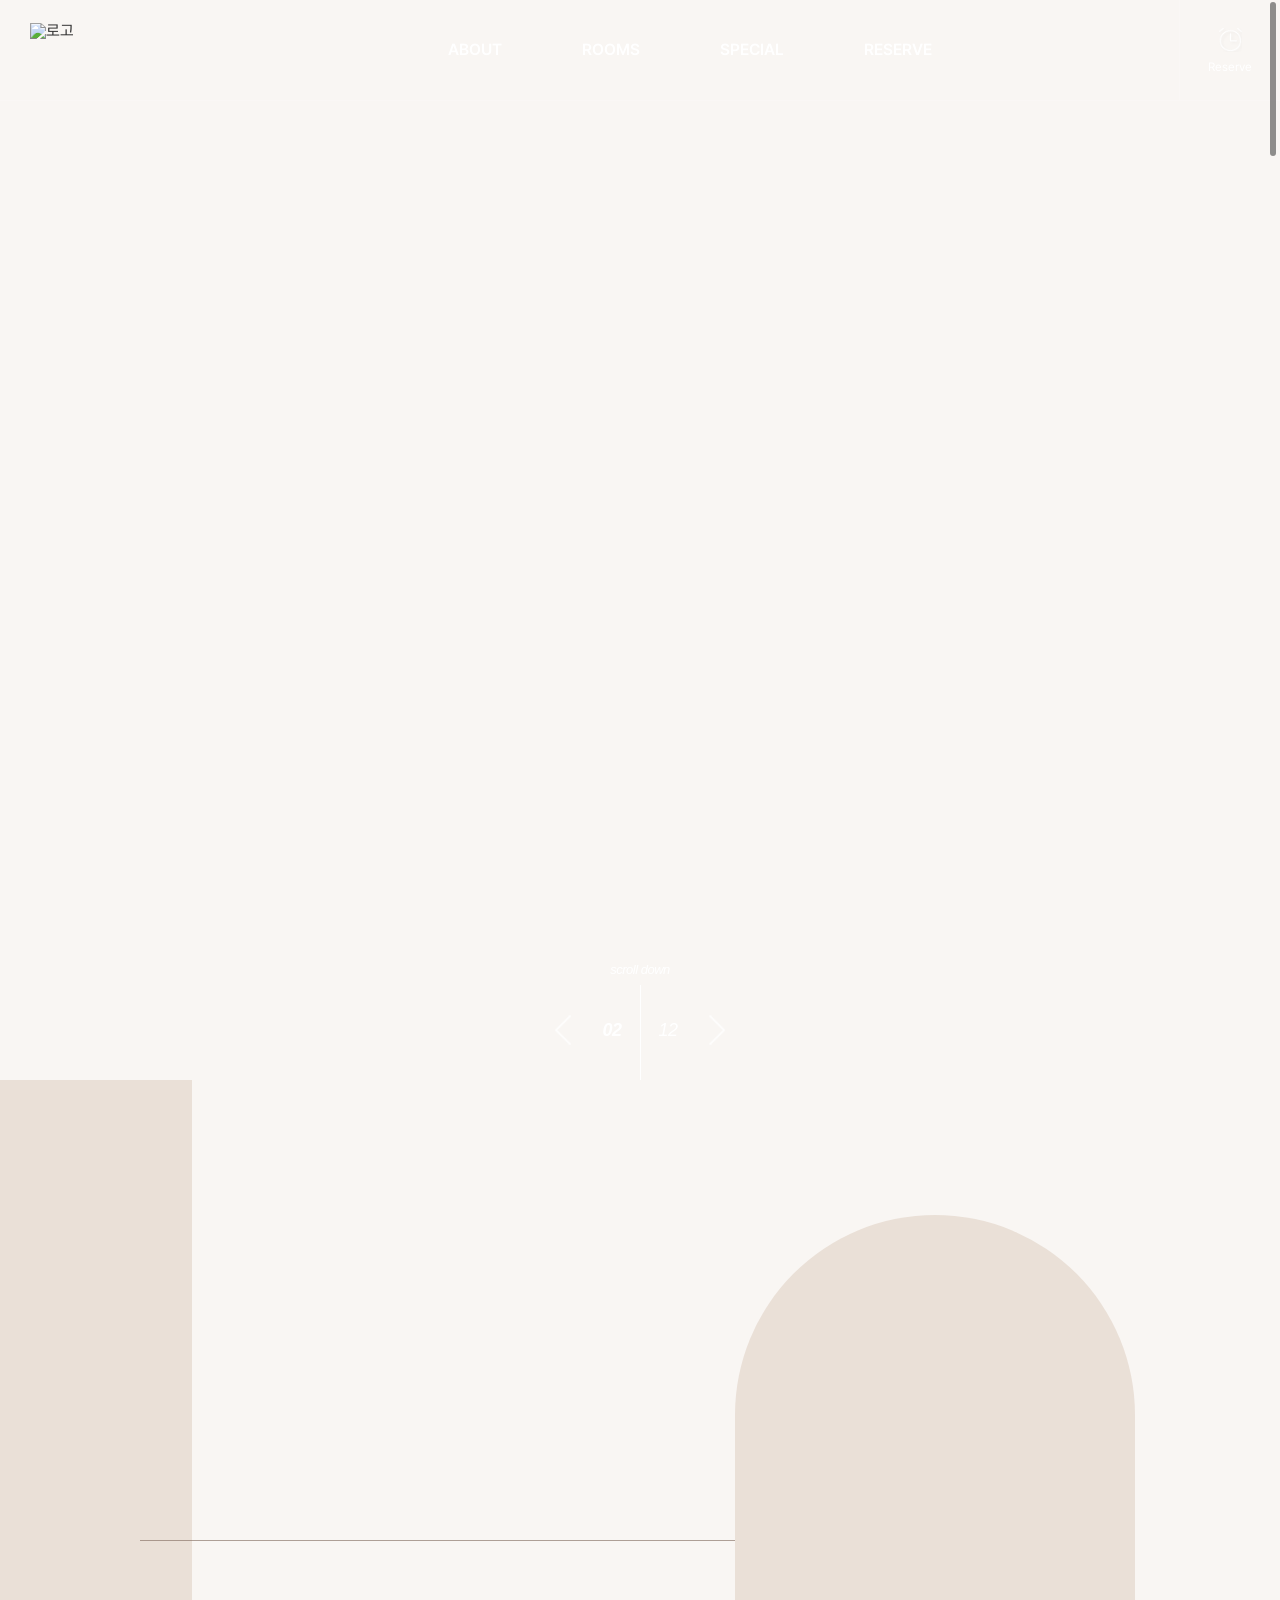
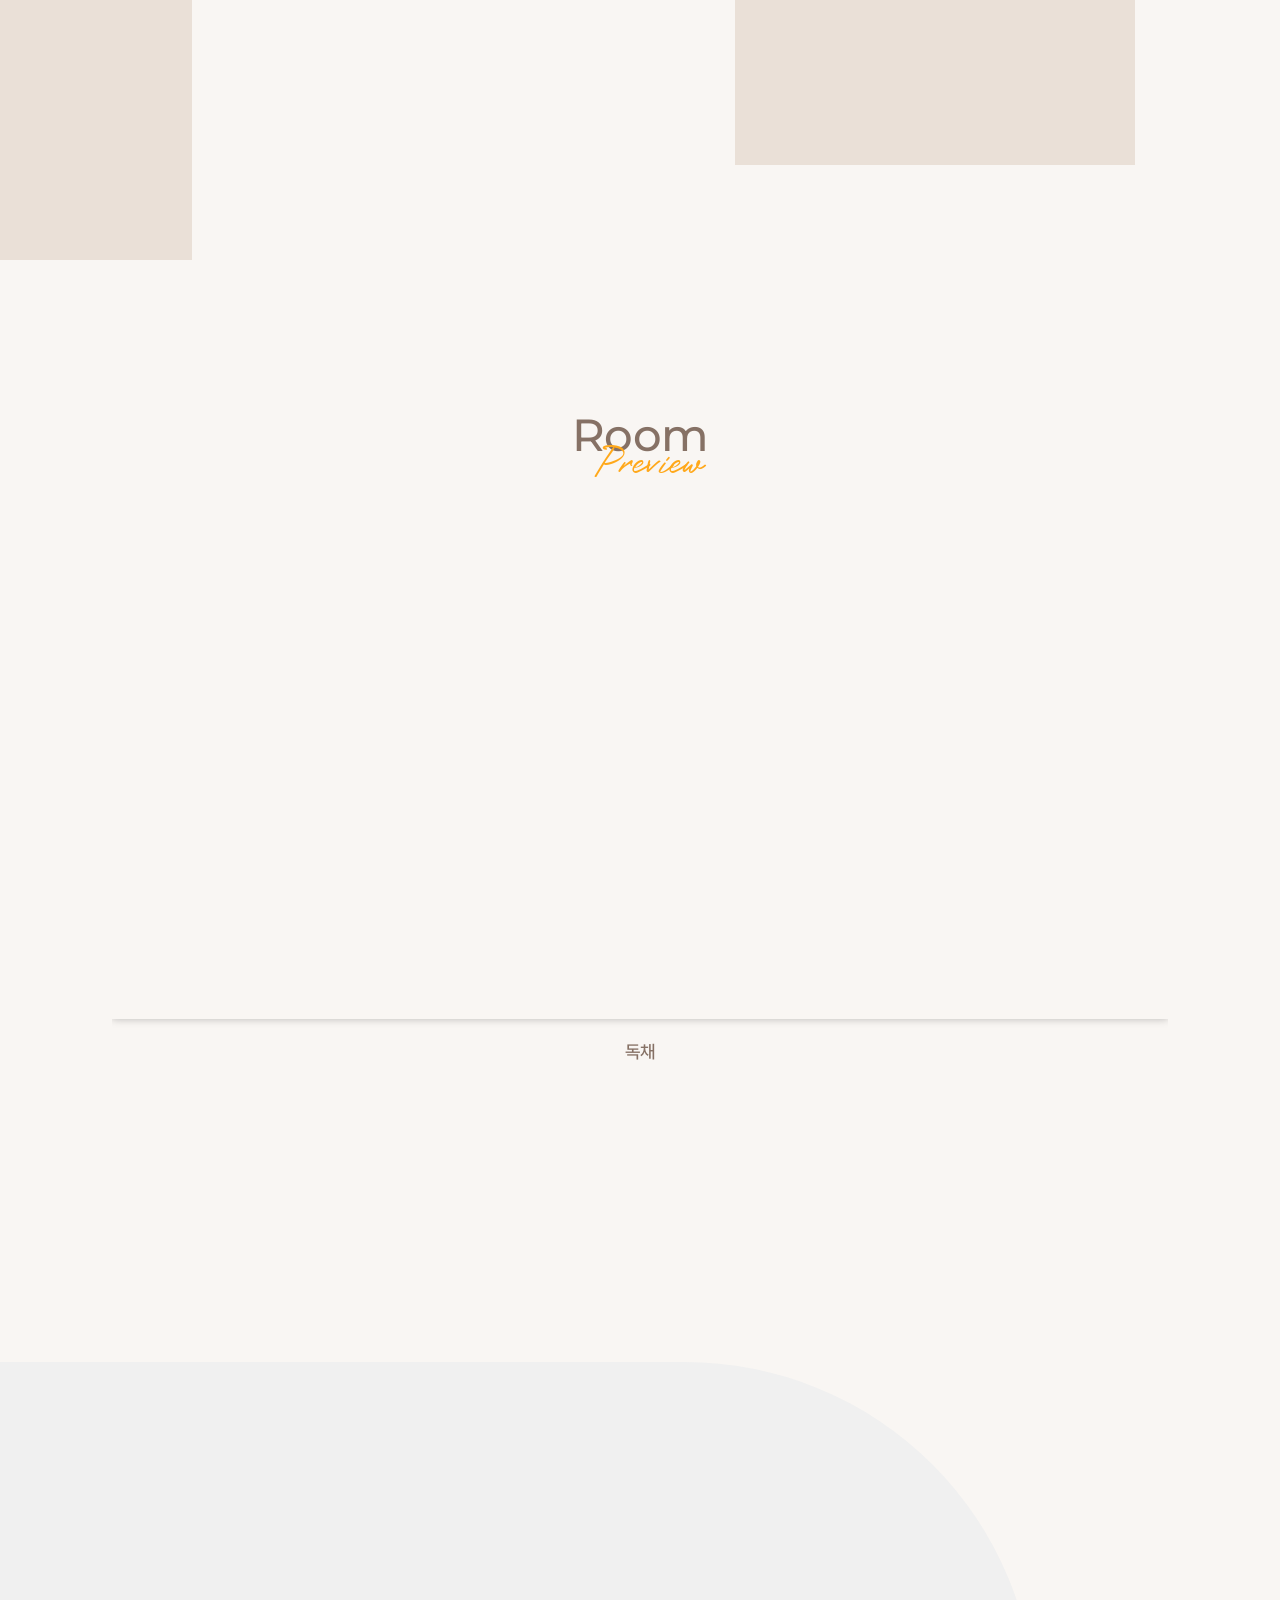
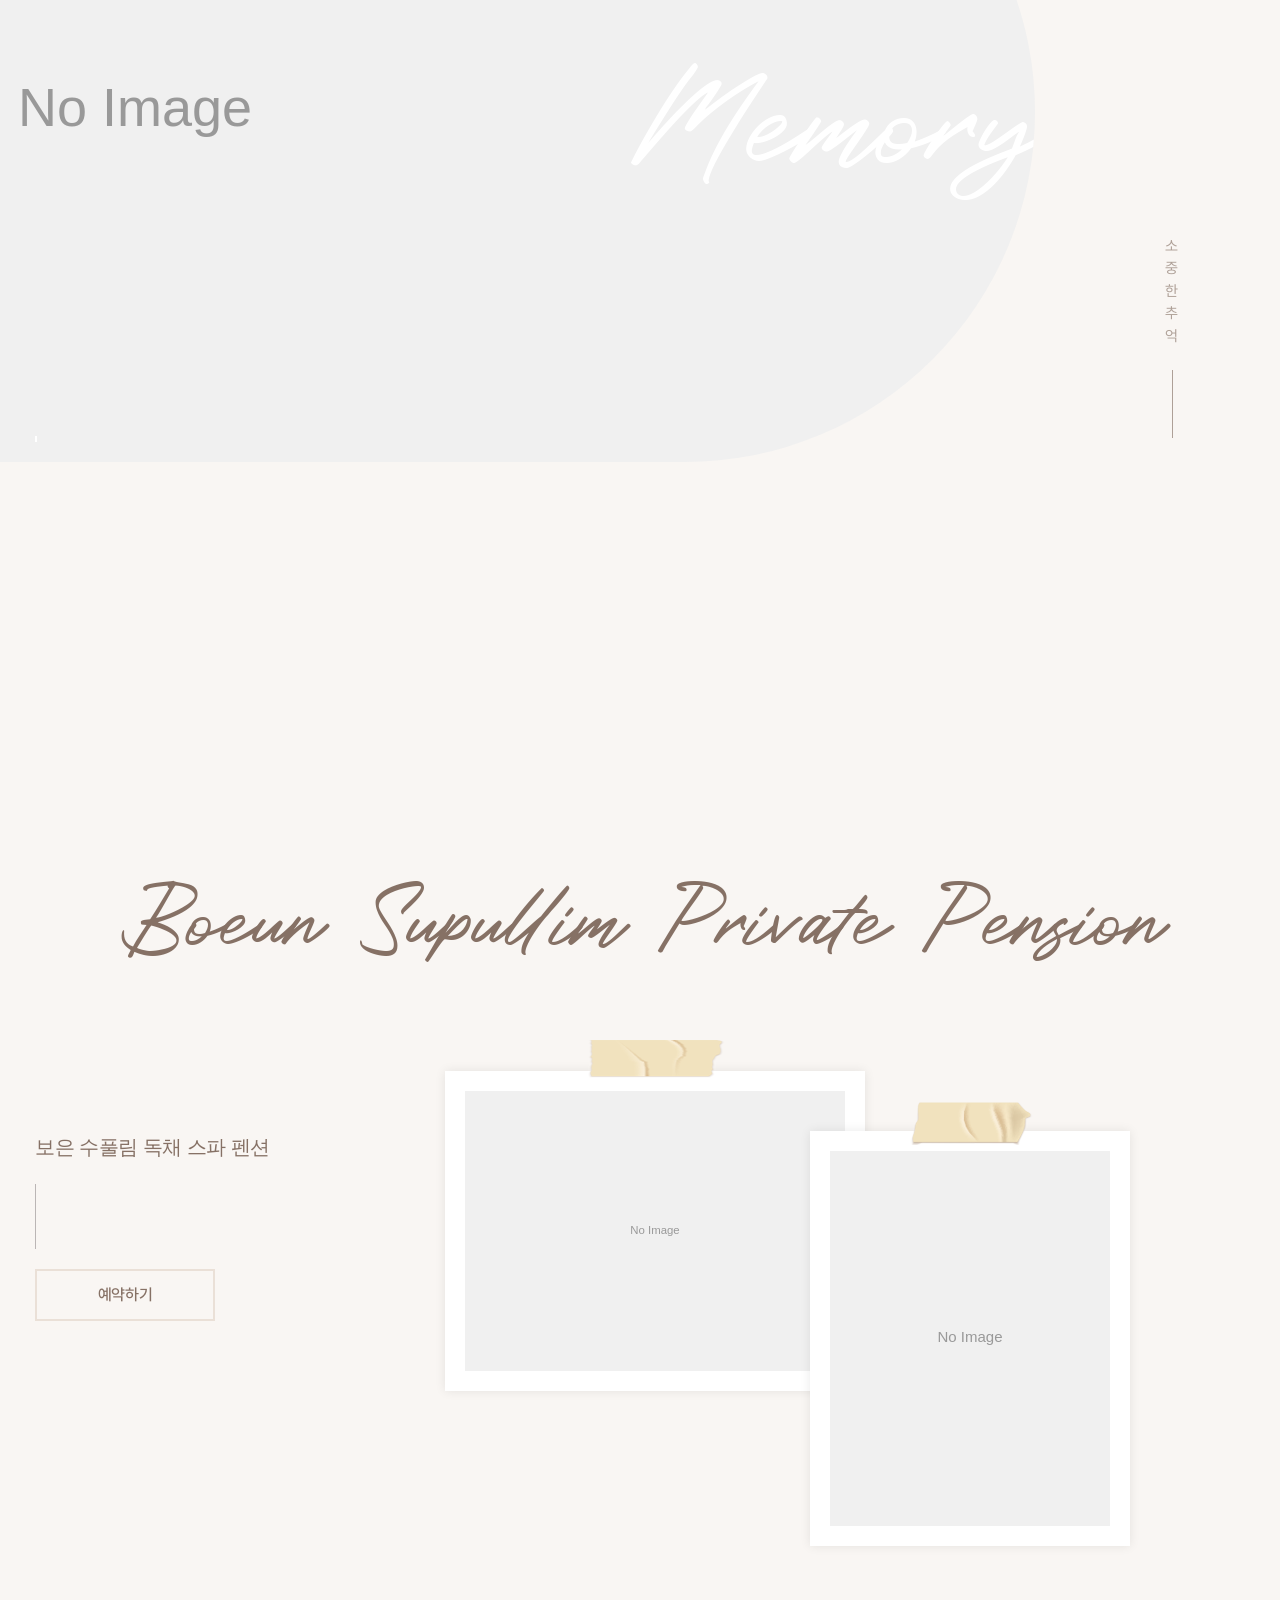
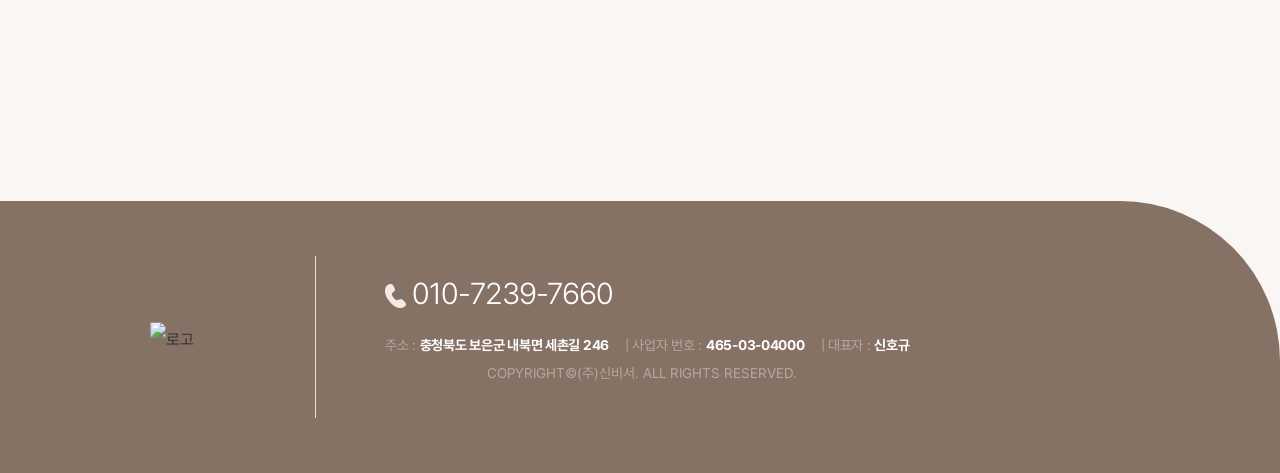
==== index.html @ d032778d "Deploy site files" ====
<!DOCTYPE html>
<html xmlns="http://www.w3.org/1999/xhtml" class="is-smooth-scroll-compatible is-loading">
<head>
    <!-- 렌더 게이트: 매핑 전 placeholder/fallback 깜빡임 방지 (매핑 완료 시 페이드인) -->
    <style>html.tpl-loading body{opacity:0}body{opacity:1;transition:opacity .3s ease}</style>
    <script>document.documentElement.classList.add('tpl-loading');window.__tplReveal=function(){document.documentElement.classList.remove('tpl-loading');};setTimeout(function(){window.__tplReveal&&window.__tplReveal();},3000);</script>
    <meta name="viewport" content="width=device-width, initial-scale=1.0">
    <meta http-equiv="Content-Type" content="text/html; charset=utf-8">
    <meta property="og:type" content="website">
    <title data-page-title>보은 수풀림 독채 스파 펜션 - 홈</title>
    <link rel="icon" href="data:," />
    <link rel="stylesheet" type="text/css" href="styles/theme.css">
    <link rel="stylesheet" type="text/css" href="styles/reset.css">
    <link rel="stylesheet" type="text/css" href="styles/style.css">
    <link rel="stylesheet" type="text/css" href="styles/board_black.css">
    <link rel="stylesheet" type="text/css" href="styles/popup_black.css">
    <link rel="stylesheet" type="text/css" href="styles/swiper-bundle.min.css">
    <link rel="stylesheet" type="text/css" href="styles/popup.css">
    <script src="js/jquery.min.js"></script>
    <script src="js/jquery-ui.min.js"></script>
    <script type="text/javascript" src="js/swiper-bundle.min.js"></script>
    <script type="text/javascript" src="js/jquery.cookie.min.js"></script>
    <script type="text/javascript" src="js/ScrollTrigger.min.js"></script>
    <script type="text/javascript" src="js/gsap.min.js"></script>
    <script type="text/javascript" src="js/polyfill.min.js"></script>
    <script type="text/javascript" src="js/sly.js"></script>
    <script nomodule="" src="//polyfill.io/v3/polyfill.min.js?features=Object.assign%2CElement.prototype.append%2CNodeList.prototype.forEach%2CCustomEvent%2Csmoothscroll" crossorigin="anonymous"></script>
    <script type="text/javascript" src="js/locomotive-scroll.min.js"></script>
  <!-- Open Graph Meta Tags for Social Media -->
  <meta property="og:type" content="website" />
  <meta property="og:title" content="보은 수풀림 독채 스파 펜션 - 홈" />
  <meta property="og:description" content="하루에 한팀만을 위해 앞마당 계곡과 포레스트 뷰, 개별 수영장부터 불멍까지 자연 속 온전한 하루를 선물하는 독채 풀빌라 펜션 수풀림입니다." />
  <meta property="og:image" content="https://bookingplay-media.s3.amazonaws.com/item_images/2026/11/17/p6kvCeJtXhSl.jpg" />
  <meta property="og:url" content="https://supullim.kr" />

  <!-- Twitter Card Meta Tags -->
  <meta name="twitter:card" content="summary_large_image" />
  <meta name="twitter:title" content="보은 수풀림 독채 스파 펜션 - 홈" />
  <meta name="twitter:description" content="하루에 한팀만을 위해 앞마당 계곡과 포레스트 뷰, 개별 수영장부터 불멍까지 자연 속 온전한 하루를 선물하는 독채 풀빌라 펜션 수풀림입니다." />
  <meta name="twitter:image" content="https://bookingplay-media.s3.amazonaws.com/item_images/2026/11/17/p6kvCeJtXhSl.jpg" />
</head>
<body>
    <div id="wrap">
        <div id="header-wrap"></div>
        <div class="scroll-wrap" id="doc" data-scroll-container="">
            <!-- s: container -->
            <div id="container">
                <!--// signature_video : 영상 밴드(숙소에 따라 있고 없다) -->
                <!-- data-* : data-index-signature | customFields.pages.index.sections[0].signature (mediaType==='video' 이면 videos[isSelected][0] 재생, 아니면 영역째 숨김) -->
                <div class="vimeoWrap" data-index-signature style="display:none;"></div>
                <!--// signature_video -->
                <!--// main_visual -->
                <div class="main_visual visual fadeDown" data-scroll="">
                    <div class="visual_box">
                        <div class="visual_control">
                            <div class="swiper-arw swiper-button-prev" style="background:url(images/visual_prev.png) no-repeat left center ;background-size:auto 100%;"></div>
                            <div class="paging swiper-pagination"></div>
                            <div class="swiper-arw swiper-button-next" style="background:url(images/visual_next.png) no-repeat right center ;background-size:auto 100%;"></div>
                        </div>
                        <div class="swiper-container">
                            <!-- data-* : data-index-hero-slides | customFields.pages.index.sections[0].hero.images[isSelected] (배경 슬라이드 동적 생성) -->
                            <div class="swiper-wrapper" data-index-hero-slides></div>
                        </div>
                    </div>
                    <a href="#content" class="scroll_down">scroll down</a>
                </div>
                <!--// main_visual -->
                <!-- s: content -->
                <section id="content" class="main">
                    <!-- s: main_about -->
                    <div class="main_about" data-scroll="">
                        <div class="cont">
                            <div class="fr">
                                <div class="img">
                                    <!-- data-* : data-index-about-image | essence.images[isSelected][0].url (background) -->
                                    <div class="vimg"><p class="about-img01" style="background-repeat:no-repeat;background-position:53% 50%;" data-index-about-image></p></div>
                                    <p class="rtxt fadeUp" data-scroll="">오직당신만을위한</p>
                                    <div class="bg"><p class="about-img02"></p></div>
                                </div>
                            </div>
                            <div class="fl">
                                <div class="vc">
                                    <p class="rtxt" data-scroll=""><span class="fadeUp" data-scroll="">오직당신만을위한</span></p>
                                    <!-- data-* : data-index-about-eyebrow | hero.title / data-index-about-title | essence.title -->
                                    <h3><span class="fadeUp" data-scroll="" data-index-about-eyebrow></span><i class="fadeUp" data-scroll="" data-index-about-title></i></h3>
                                    <div class="stxt" data-scroll="">
                                        <span>Greeting</span>
                                        <!-- data-* : data-index-about-description | essence.description (\n→<br>) -->
                                        <p data-index-about-description></p>
                                    </div>
                                </div>
                            </div>
                        </div>
                    </div>
                    <!-- e: main_about -->
                    <!-- s: main_room -->
                    <div class="main_room">
                        <div class="tits">
                            <h3 class="fadeUp" data-scroll="">Room</h3>
                            <p class="fadeUp" data-scroll="">Preview</p>
                        </div>
                        <div class="cont fadeUp" data-scroll="">
                            <div class="room">
                                <div class="swiper-container room-slide">
                                    <!-- data-* : data-index-room-slides | customFields.roomtypes[] (+ rooms[] id매칭). 동적 생성, 링크 room.html?room_id={id} -->
                                    <div class="swiper-wrapper item" data-index-room-slides></div>
                                </div>
                            </div>
                            <div class="room-ctrl">
                                <a href="#n" class="room-prev" style="background:url(images/room_prev.png) no-repeat left center"><span>이전</span></a>
                                <div class="room-paging"></div>
                                <a href="#n" class="room-next" style="background:url(images/room_next.png) no-repeat right center"><span>다음</span></a>
                            </div>
                        </div>
                    </div>
                    <!-- e: main_room -->
                    <!-- s: main_memory -->
                    <div class="main_memory">
                        <div class="cont">
                            <!-- data-* : data-index-memory-image | closing.images[isSelected][0].url (background) -->
                            <div class="img" data-scroll="" style="background-repeat:no-repeat;background-position:50% 50%;" data-index-memory-image>
                                <p class="memory-txt">Memory</p>
                            </div>
                            <div class="txt fadeUp" data-scroll="">
                                <!-- data-* : data-index-memory-description | closing.description (\n→<br>) -->
                                <p data-index-memory-description></p>
                            </div>
                            <p class="rtxt fadeUp" data-scroll="">소중한추억</p>
                        </div>
                    </div>
                    <!-- e: main_memory -->
                    <!-- s: main_stay -->
                    <div class="main_stay">
                        <div class="tits">
                            <!-- data-* : data-index-stay-name-en | property.nameEn (숙소 영문명) -->
                            <h3 class="fadeUp" data-scroll="" data-index-stay-name-en></h3>
                            <!-- data-* : data-index-stay-tagline | gallery.title -->
                            <p class="fadeUp" data-scroll="" data-index-stay-tagline></p>
                        </div>
                        <div class="cont">
                            <div class="fr">
                                <!-- data-* : data-index-stay-images | gallery.images[isSelected] (li 3칸, p background) -->
                                <ul data-index-stay-images>
                                    <li class="fadeUp" data-scroll="">
                                        <div class="img stay-img01"><p style="background-repeat:no-repeat;background-position:50% 50%;"></p></div>
                                    </li>
                                    <li class="fadeUp" data-scroll="">
                                        <div class="img stay-img02"><p style="background-repeat:no-repeat;background-position:50% 50%;"></p></div>
                                    </li>
                                    <li class="fadeUp" data-scroll="">
                                        <div class="img stay-img03"><p style="background-repeat:no-repeat;background-position:50% 50%;"></p></div>
                                    </li>
                                </ul>
                            </div>
                            <div class="fl">
                                <!-- data-* : data-index-stay-name | property.name -->
                                <h4 class="fadeUp" data-scroll="" data-index-stay-name></h4>
                                <!-- data-* : data-index-stay-description | gallery.description (\n→<br>) -->
                                <p class="fadeUp" data-scroll="" data-index-stay-description></p>
                                <div class="btns fadeUp" data-scroll="">
                                    <!-- data-* : data-booking-link | property.realtimeBookingId -->
                                    <a href="#!" target="_blank" class="btn_reserve" data-booking-link>예약하기</a>
                                </div>
                            </div>
                        </div>
                    </div>
                    <!-- e: main_stay -->
                </section>
                <!-- e: content -->
            </div>
            <!-- e: container -->
            <div id="footer-wrap"></div>
        </div><!-- e: scroll-wrap -->
    </div><!-- e: wrap -->
    <!-- 팝업 (homepage.customFields.popup.popups / enabled·기간 따라 노출, 미리보기 POPUP_UPDATE 연동) -->
    <div id="popup-container"></div>
<!-- infra: SEO/헤더·푸터 동적 + 데이터 매핑 -->
<script src="js/image-helpers.js"></script>
<script src="js/preview-handler.js"></script>
<script src="js/data-mapper/core/base-mapper.js"></script>
<script src="js/data-mapper/pages/header-footer-mapper.js"></script>
<script src="js/data-mapper/pages/index-mapper.js"></script>
<script src="js/header-footer-loader.js"></script>
<script src="js/custom.js"></script>
<!-- 팝업 매니저 -->
<script src="js/popup.js"></script>
</body>
</html>
---- styles/theme.css ----
/* CDN Fonts */
@import url('https://hangeul.pstatic.net/hangeul_static/css/maru-buri.css');
@import url('https://cdn.jsdelivr.net/gh/orioncactus/pretendard/dist/web/static/pretendard.min.css');
@import url('https://fonts.googleapis.com/css2?family=Noto+Serif+KR:wght@200;300;400;500;600;700;900&display=swap');

/* CSS Variables */
:root {
  --font-ko-main: 'MaruBuri', sans-serif;
  --font-ko-sub: 'Pretendard', sans-serif;
  --font-en-main: 'Roustel', serif;
  --color-primary: #eae0d7;
  --color-secondary: #867165;
}
---- styles/style.css ----
/*** 공통 ***/
.clear:after {content:'';display:block;clear:both;}
.dn {display:none;}
.for_pc {display:inline-block;}
.for_m {display:none;}
.ff_notokr {font-family:var(--font-ko-sub) !important;}
.mo {display:none;}
@media screen and (max-width:640px){
    .for_pc {display:none;}
    .for_m {display:block;}
}
@media screen and (max-width:480px){
    .mo {display:block;}
}


/*** 레이아웃 ***/
html{overflow:hidden}
#wrap {min-width:360px;margin:0 auto;overflow:hidden;letter-spacing:-.5px;position:relative;background-color:rgb(from var(--color-primary) r g b / 0.3);}
.inner {max-width:1250px;margin:0 auto;box-sizing:border-box;position:relative;z-index:6;font-size:0; padding:0 20px;}
@media only screen and (max-width:1480px) {

}
@media only screen and (max-width:1280px) {

}
@media only screen and (max-width:1100px) {

}
@media only screen and (max-width:999px) {
    html.has-scroll-smooth{backface-visibility: hidden; /* transform: translateZ(0); */}
}
@media only screen and (max-width:680px){
    html.has-scroll-smooth{position: fixed;top: 0;bottom: 0;left: 0;right: 0;}
}
@media only screen and (max-width:480px){

}	

/*ybs*/
.header .btn_ybs {position:absolute;right:5%; top:0; width:100px;height:100px;text-align:center;display:flex;align-items: center; justify-content: center;border-left:1px solid rgba(255,255,255,0.2);font-size:12px;line-height:1;padding:0 0 0 0;color:#fff;letter-spacing:0;z-index:999;}
.header .btn_ybs span{display:block;padding-top:34px;color:#fff; font-size:12px;}
.header .btn_ybs span.over{color:#353535}
.header .btn_ybs .under{display:block;}
.header .btn_ybs .over{display:none;}
.header .btn_reserve .reser_price {position:absolute;left:0;top:0}

@media only screen and (max-width:999px) {  
    .header .btn_ybs{border-left:none; height:34px; display:none; width:34px; right:60px; top:50%;margin-top:-17px;}
    .header .btn_ybs span{width:34px;height:34px; background-size:22px auto !important; padding-top:0 !important; line-height:0;text-indent:-9999em;background-position:center center !important;}
}


/* ======================================================
header
=========================================================*/
.header {position:fixed;left:0;top:0;right:0;z-index:99; min-width:360px;border-bottom:1px solid rgba(255,255,255,0.2); -webkit-transition: all 0.3s ease-in-out;-moz-transition: all 0.3s ease-in-out;-o-transition: all 0.3s ease-in-out;transition: all 0.3s ease-in-out;}
.header.on{border-bottom:1px solid rgba(255,255,255,0.2);background:rgb(from var(--color-secondary) r g b / 0.35);}
.header .hd_inner {padding:0 0;width:calc(100% - 200px);margin:0 auto;box-sizing:border-box; height:100px;}
.header .hd_inner:after {content:'';display:block;clear:both;}
/* 로고 최대 폭/높이 — mapLogo가 인라인 max-width/max-height로 참조 (비율 유지한 채 축소)
   --logo-h는 각 구간의 헤더 배경(hd_inner) 높이 − .logo top 보다 작게 잡아 로고가 배경 밖으로 나가지 않게 함
   기본: 헤더 100px / top 20px, ≤999px: 헤더 70px / top 14px */
:root{ --logo-w:140px; --logo-h:60px; }
@media only screen and (max-width:1280px){ :root{ --logo-h:50px; } }
@media only screen and (max-width:999px){ :root{ --logo-h:45px; } }
@media only screen and (max-width:680px){ :root{ --logo-w:100px; --logo-h:40px; } }
.header .logo {color:#fff;text-align:center;z-index:999; position:absolute; left:40px; top:20px;}
.header .logo a{display:block;height:70px;}
.header .logo img {height:60px;}
.header .logo,

.header .hd_lnb ul,
.header .hd_lnb ul .depth1,
.header .btn_menu,
.header .btn_hd_res {display:inline-block;vertical-align:middle;font-size:0;}
.header .hd_lnb {position:relative;z-index:90; text-align:center; font-size:0; display:block;padding-left:100px}
.header .hd_lnb:after {content:'';display:block;clear:both;}
.header .hd_lnb ul{}
.header .hd_lnb ul,
.header .hd_lnb ul .depth1 {display:inline-block;vertical-align:middle;}
.header .hd_lnb ul .depth1 {font-size:18px;position:relative;}
/* padding 60px: 대메뉴 폭(글자+120px)이 드롭다운 max-width 이상이 되게 해 인접 서브메뉴끼리 겹치지 않도록 */
.header .hd_lnb ul .depth1 .depth1_a {line-height:6.25;display:block;padding:0 60px;transition:none;letter-spacing:0; text-transform:uppercase;}
.header .hd_lnb ul .depth1 .depth1_a span{font-weight:600; color:#fff;letter-spacing:0}
/* width:auto + min-width:100% → 내용만큼만 넓어지고 최소 대메뉴 폭은 유지, max-width에서 말줄임 */
.header .hd_lnb ul .depth1 .depth_box {position:absolute;left:50%;top:calc(100% + 30px);width:auto;min-width:100%;max-width:190px;transform:translateX(-50%);z-index:91;text-align:center;max-height:0;overflow:hidden;opacity:0;transition:max-height .4s, opacity .4s;}
/* --lnb-box-h / --lnb-bg-h: 열린 서브메뉴 실제 높이(custom.js updateLnbBgHeight가 .header에 주입). roomtypes 개수에 따라 가변 */
.header .hd_lnb ul .depth1 .depth_box.on {max-height:var(--lnb-box-h, 1000px);opacity:1;}
/* 화면 높이를 넘길 만큼 항목이 많으면 드롭다운 내부 스크롤 */
.header.is-lnb-scroll .hd_lnb ul .depth1 .depth_box.on {overflow-y:auto;overscroll-behavior:contain;scrollbar-width:thin;scrollbar-color:rgba(255,255,255,.5) transparent;}
.header.is-lnb-scroll .hd_lnb ul .depth1 .depth_box.on::-webkit-scrollbar {width:4px;}
.header.is-lnb-scroll .hd_lnb ul .depth1 .depth_box.on::-webkit-scrollbar-thumb {background:rgba(255,255,255,.5);border-radius:2px;}
.header.is-lnb-scroll .hd_lnb ul .depth1 .depth_box.on::-webkit-scrollbar-track {background:transparent;}
.header .hd_lnb ul .depth1 .depth_box li {font-size:14px;line-height:1;padding:7px 0;color:#333;}
.header .hd_lnb ul .depth1 .depth_box li + li {margin-top:5px;}
/* 긴 객실명은 한 줄 유지 + 말줄임(...) — 줄바꿈으로 드롭다운이 세로로 폭증하는 것 방지 (full 텍스트는 title 속성) */
.header .hd_lnb ul .depth1 .depth_box li a {display:inline-block;max-width:100%;white-space:nowrap;overflow:hidden;text-overflow:ellipsis;vertical-align:middle;font-size:inherit;color:inherit; line-height:1.5em; position:relative;font-size:16px;font-weight:300; color:#fff;letter-spacing:0}

.header .hd_lnb ul .depth1 .depth_box li a:after{width:0;left:50%; bottom:-1px; border-bottom:1px solid #fff; display:block; content:""; position:absolute;-webkit-transition:  width 0.4s ease-in-out;-moz-transition:  width 0.4s ease-in-out;-o-transition:  width 0.4s ease-in-out;transition: width 0.4s ease-in-out;-webkit-transform: translateX(-50%); -moz-transform: translateX(-50%);-ms-transform: translateX(-50%); -o-transform:  translateX(-50%);transform: translateX(-50%);}
.header .hd_lnb ul .depth1 .depth_box li a:hover:after, .header .hd_lnb ul .depth1 .depth_box li.active a:after{width:100%;}


.header .hd_lnb .hd_lnb01 {float:left;}
.header .hd_lnb .hd_lnb02 {float:right;}
.header .hd_lnb_bg{position:absolute;left:0;top:100%;right:0;background:rgb(from var(--color-secondary) r g b / 0.35);z-index:50;overflow:hidden;height: 0;box-sizing: border-box;height:0;transition:all .5s;}
.header .hd_lnb_bg.on {height:var(--lnb-bg-h, 500px);}


/* .header.on{background:#fff;border-bottom-color:#efefef;}
.header.on .logo a{background:url(../common/images/logo_over.png) no-repeat ;background-size:auto 100% }
.header.on .logo img{visibility:hidden;}
.header.on .hd_lnb ul .depth1 .depth1_a span{color:#353535}
.header.on .hd_lnb ul .depth1 .depth1_a:hover {text-decoration:underline;} */


.header .btn_menu {display:none;width:36px;height:36px;position:absolute;right:20px;top:50%;transform:translateY(-50%);cursor:pointer;}
/*reserve*/
.header .btn_reserve {position:absolute;right:0%; top:0; width:100px;height:100px;text-align:center;display:flex;align-items: center; justify-content: center;border-left:1px solid rgba(255,255,255,0.2);font-size:12px;line-height:1;padding:0 0 0 0;color:#fff;letter-spacing:0;}
.header .btn_reserve span{display:block;padding-top:34px;color:#fff; font-size:12px;}
.header .btn_reserve span.over{color:#353535}

.header .btn_menu .under{display:block; height:36px}
.header .btn_menu .over{display:none;}
/* .header.on .btn_menu .under{display:none}
.header.on .btn_menu .over{display:block; height:36px;} */

/*reserve*/
.header .btn_reserve .under{display:block;}
.header .btn_reserve .over{display:none;}

/* .header.on .btn_reserve{border-left-color:#ededed;}
.header.on .btn_reserve .under{display:none}
.header.on .btn_reserve .over{display:block;} */
@media only screen and (max-width:1480px) {
    .header .btn_ybs {right:6%;}

}
@media only screen and (max-width:1280px) {
    .header .btn_reserve {right:0%;}
    .header .btn_ybs {right: 9%;}
    .header .logo{top:22px; left:30px}
    .header .logo a{display:block;height:50px;}
    .header .logo img {height:50px;}
    .header .hd_lnb ul .depth1 .depth1_a{padding:0 40px;}
    /* 대메뉴 폭이 줄어드는 구간 — 드롭다운도 같이 좁혀 겹침 방지(긴 객실명은 말줄임) */
    .header .hd_lnb ul .depth1 .depth_box{max-width:150px;}
}
@media only screen and (max-width:1100px) {
    .header .btn_ybs {right:9%;}

}
@media only screen and (min-width:999px) {

    .header .btn_menu, .aside, .aside_bg{display:none !important;}
}
@media only screen and (max-width:999px) {
    .header{border-bottom:1px solid rgba(255,255,255,0.2);}
    .header.on{background:rgb(from var(--color-secondary) r g b / 0.65) !important ;border-bottom:1px solid rgba(255,255,255,0.2);}
    .header .hd_inner, .header.on .hd_inner {width:auto; height:70px; padding-right:0;}
    .hd_lnb{display:none !important;}
    .header .btn_menu{display:block;}
    .header .btn_reserve{display:none !important}

    .header .logo {position:Absolute; left:20px; top:14px; display:block;}
    .header .logo a{display:block;height:45px;}
    .header .logo img {height:45px;}

    .header .btn_reserve{border-left:none; height:34px; display:block; width:34px; right:60px; top:50%;margin-top:-17px;}
    .header .btn_reserve span{width:34px;height:34px; background-size:22px auto !important; padding-top:0 !important; line-height:0;text-indent:-9999em;background-position:center center !important;}
}
@media only screen and (max-width:680px) {
    .header .logo{top:15px;}
    .header .logo a{height:36px;}
    .header .logo img {height:45px;}
}
@media only screen and (max-width:480px) {

}

/* ======================================================
header 네이버·인스타그램 (homepage.socialLinks.blog / .instagram 있을 때만 노출)
- 마크업 기본 display:none → header-footer-mapper.mapSocialLinks 가 값 있을 때만 보인다.
- 버튼 박스·아이콘은 원본 그대로: 네이버 = fisterrapension.kr .btn_naver (N 로고 30px),
  인스타 = thebestpoolvilla.co.kr .btn_insta (34px, top:14%).
- 가로 위치: 원본은 % 값이라 좁은 PC 폭에서 YBS 와 겹친다(피스테라 1480px 이하 실측).
  YBS 의 right(5% / 6% / 9%) 에 px 를 더해 [인스타][네이버] | YBS | 예약 순으로 붙인다.
  (네이버 중심 = YBS 왼쪽 경계선 + 30px, 인스타 중심 = 네이버 + 50px)
- 메뉴(hd_lnb)는 가운데 정렬이라 버튼이 생기면 오른쪽 끝 메뉴(RESERVE/TRAVEL)와 겹친다.
  매퍼가 루트에 찍는 data-social="on" 일 때만 메뉴를 왼쪽으로 민다(더베스트 ≤1100px 처리와 같은 취지).
  1481px 이상은 여유가 있어 그대로 두고, 그 아래는 TRAVEL 까지 5개 메뉴가 한 줄을 유지하는 만큼만 민다.
=========================================================*/
/*naver*/
.header .btn_naver {position:absolute;right:calc(5% + 80px); top:0; width:100px;height:100px;text-align:center;display:flex;align-items: center; justify-content: center;font-size:12px;line-height:1;padding:0 0 0 0;color:#fff;letter-spacing:0;}
.header .btn_naver span {display:block;padding-top:34px;color:#fff; font-size:12px;}
.header .btn_naver .under{display:block;}
/*insta*/
.header .btn_insta {position:absolute;right:calc(5% + 130px); top:14%; width:100px;height:100px;text-align:center;display:flex;align-items: center; justify-content: center;font-size:12px;line-height:1;padding:0 0 0 0;color:#fff;letter-spacing:0;z-index:90;}
.header .btn_insta span{display:block;padding-top:34px;color:#fff; font-size:12px;}
.header .btn_insta .under{display:block; height:36px}
/* 원본 그대로 100x100 투명 상자를 쓰다 보니 네이버 상자가 인스타 아이콘 위를 덮어, 인스타를 눌러도 네이버로 갔다.
   상자는 클릭을 통과시키고 아이콘(.under)만 클릭을 받게 한다 (링크 동작은 그대로 a 가 처리). */
.header .btn_naver,.header .btn_insta{pointer-events:none;}
.header .btn_naver .under,.header .btn_insta .under{pointer-events:auto;}

@media only screen and (max-width:1480px) {
    .header .btn_naver {right:calc(6% + 80px);}
    .header .btn_insta {right:calc(6% + 130px);}
    [data-social='on'] .header .hd_lnb {padding-left:0; padding-right:80px;}
}
@media only screen and (max-width:1280px) {
    .header .btn_naver {right:calc(9% + 80px);}
    .header .btn_insta {right:calc(9% + 130px);}
    [data-social='on'] .header .hd_lnb {padding-left:0; padding-right:140px;}
}
@media only screen and (max-width:999px) {
    /* 모바일: 예약·YBS 는 숨고 메뉴(right:20px) 왼쪽에 [인스타][네이버] — 네이버는 피스테라 값 그대로 */
    .header .btn_naver {right:5%;top:-17%;}
    .header .btn_insta {right:calc(5% + 46px);top:2px;}
}
@media only screen and (max-width:480px) {
    .header .btn_naver {right:10%;}
    .header .btn_insta {right:calc(10% + 46px);}
}



.aside {position:relative; z-index:1112;position:fixed;right:-480px;top:0;height:100%; max-height:100%; min-width:320px;width:86%; max-width:480px;overflow-y:auto;background:var(--color-primary);transition-timing-function:ease-in-out;display:flex;align-items: center; justify-content: center;-webkit-transition:right .6s cubic-bezier(.77,0,.175,1);-moz-transition:right .6s cubic-bezier(.77,0,.175,1);transition:right .6s cubic-bezier(.77,0,.175,1)}
.aside .aisde_inner {width:100% ;text-align:center;}
.aside.on{right:0;}
.aside .aside_box { }
.aside .btn_close {position:absolute;right:30px;top:30px;width:30px;height:30px;background-size:25px !important;z-index:9910;}
.aside.on .btn_close {display:block;}
.aside .depth1 {font-family: 'Montserrat'; font-size:32px;letter-spacing:0;line-height:1.4em;color:var(--color-secondary);display:block; font-weight:600;}
.aside .depth1:nth-child(n+2){margin-top:30px;}
.aside .depth_list {display:none;transition:none;padding:15px 0}
.aside .depth_list li {}
.aside .depth_list li:nth-child(n+2){margin-top:15px}
.aside .depth_list li a {font-family: var(--font-ko-main);font-size:20px;line-height:1.4em;display:block;color:#797979; font-weight:300;}
.aside .depth_list li a:hover{color:#353535}

.aside_bg {position:fixed;left:0;top:0;bottom:0;right:0;z-index:900;background:rgba(0,0,0,0.7);display:none;cursor:pointer;}

@media only screen and (max-width:1480px) {

}
@media only screen and (max-width:1280px) {

}
@media only screen and (max-width:1100px) {

}
@media only screen and (max-width:999px) {

}
@media only screen and (max-width:680px) {	
    .aside .depth1:nth-child(n+2){margin-top:25px;}
    .aside .btn_close {background-size:22px auto !important; right:25px; top:25px;}
    .aside .depth1 {font-size:28px;}
    .aside .depth_list li:nth-child(n+2){margin-top:12px}
    .aside .depth_list li a {font-size:18px;}
}
@media only screen and (max-width:480px) {
    .aside .depth1:nth-child(n+2){margin-top:20px;}
    .aside .btn_close {background-size:19px auto !important;right:20px; top:20px;}
    .aside .depth1 {font-size:24px;}
    .aside .depth_list li:nth-child(n+2){margin-top:10px}
    .aside .depth_list li a {font-size:16px;}
}
@media only screen and (max-width:400px) {
    .aside .depth1 {font-size:21px;}
    .aside .depth_list li a {font-size:15px; font-weight:500;}
}

/*** 공통 ***/
.swiper-container {overflow:hidden;}
.swiper-pagination.paging {position:static;transform:none;width:auto;}
.swiper-arw.swiper-button-next,
.swiper-arw.swiper-button-prev {cursor:pointer;width:auto;height:auto;margin:0;display:inline-block;position:static;font-size:0;}
.swiper-arw.swiper-button-next:after,
.swiper-arw.swiper-button-prev:after {display:none;}
.swiper-horizontal .swiper-pagination.swiper-paging {bottom:104px;text-align:center;z-index:5;}
.swiper-horizontal .swiper-pagination.swiper-paging .swiper-pagination-bullet {width:10px;height:10px;border-radius:10px;opacity:1;background:#fff;transition:all .4s;}
.swiper-horizontal .swiper-pagination.swiper-paging .swiper-pagination-bullet-active {width:50px;background:var(--color-secondary);}

.link {position:absolute;left:0;top:0;width:100%;height:100%;z-index:1;}





/* ======================================================
signature video (히어로 위 영상 밴드, 영상 있는 숙소만 노출)
=========================================================*/
.vimeoWrap {position:relative;width:100%;font-size:0;line-height:0;overflow:hidden;background:#000;}
.vimeoWrap .signature-video {display:block;width:100%;height:auto;object-fit:cover;}

/* ======================================================
visual
=========================================================*/
.visual {height:100vh;z-index:0;position:relative;}
.visual .ico {position:absolute;left:35px;bottom:-135px;width:362px;height:269px;z-index:2;animation:move1 2.5s ease-in-out infinite;-webkit-animation:move1 2.5s ease-in-out infinite;}
.visual .visual_box {overflow:hidden;}
.visual .visual_box,
.visual .visual_box .swiper-container,
.visual .visual_box .swiper-slide {height:100%;}
.visual .visual_txt {position:absolute;left:50%;top:50%;z-index:2;transform:translate(-50%,-50%);text-align:center;width:100%;padding: 0 40px;box-sizing:border-box;word-break:keep-all;}
.visual .visual_txt strong,
.visual .visual_txt p {color:#fff;}
.visual .visual_txt strong {font-size:50px;line-height:.8;font-weight:600;font-family:var(--font-ko-sub);}
.visual .visual_txt p {font-size:20px;line-height:1;margin-top:1.5em;}
.visual .arw {position:absolute;top:50%;left:50%;transform:translate(-50%, -50%);width:calc(100% - 200px);height:1px;z-index:2;}
.visual .arw:after {content:"";display:block;clear:both;}
.visual .arw .swiper-arw {width:80px;height:80px;}
.visual .arw .swiper-button-prev {float:left; margin-right:16px}
.visual .arw .swiper-button-next {float:right; margin-left:16px}
.visual .visual_control {width:190px;font-size:0;text-align:center;position:absolute;bottom:45px;left:50%;z-index:2;transform:translate(-50%,0);}
.visual .visual_control > * {display:inline-block;vertical-align:middle;}
.visual .visual_control .swiper-arw {width:18px;height:30px;}

.visual .visual_control .swiper-pause {width:10px;height:10px;margin-left:22px;cursor:pointer;border: 3px solid #fff;border-width: 0 3px 0 3px;box-sizing: border-box;}
.visual .visual_control .swiper-start {display:none;margin-left: 21px;cursor:pointer;border-left: 5px solid transparent;border-right: 6px solid transparent;border-bottom: 9.45px solid #fff;transform: rotate(92deg);}

.visual .paging,
.visual .paging span {font-size:0;}
.visual .paging {margin:0px 24px;}
.visual .paging span {font-size:20px;color:#fff;position:relative;font-family: var(--font-ko-main);font-style:italic; line-height:30px;display:inline-block;vertical-align:top; width:26px;}
.visual .paging span + span {padding-left:30px;font-weight:100;}
.visual .paging .swiper-pagination-current {font-weight:600;}

.visual .scroll_down{position:absolute; left:50%; width:160px; margin-left:-80px;line-height:30px; bottom:95px;font-style:italic;  text-align:Center;font-family: var(--font-ko-main); font-size:13px; color:#fff; font-weight:500; z-index:912;}
.visual .scroll_down:after{border-left:1px solid #fff; height:95px; position:Absolute; left:50%; bottom:-95px; display:block; content:""}

.visual.travel{height:500px;}
@media only screen and (max-width:1480px) {
    .visual {height:1080px;}
    .visual .visual_box .swiper-slide .img{height:1080px;}

    .visual.travel{height:450px;}
    .visual.travel .visual_box .swiper-slide .img{height:900px;}

    .visual .visual_control { bottom:35px}
    .visual .visual_control .swiper-arw {width:22px;background-size:20px auto !Important;}

    .visual .paging {margin:0px 24px;}
    .visual .paging span{font-size:18px;}
}
@media only screen and (max-width:1250px) {
    .visual {height:900px;}
    .visual .visual_box .swiper-slide .img{height:900px;}

    .visual.travel{height:400px;}
    .visual.travel .visual_box .swiper-slide .img{height:800px;}

    .visual .scroll_down{font-size:12px; bottom:70px; }
    .visual .scroll_down:after{height:70px;bottom:-70px; }
}
@media only screen and (max-width:1100px) {
    .visual {height:800px;}
    .visual .visual_box .swiper-slide .img{height:800px;}

    .visual.travel{height:400px;}
    .visual.travel .visual_box .swiper-slide .img{height:600px;}
}
@media only screen and (max-width:999px) {
    .visual {height:700px;}
    .visual .visual_box .swiper-slide .img{height:700px;}

    .visual.travel{height:350px;}
    .visual.travel .visual_box .swiper-slide .img{height:500px;}

    .visual .visual_control { bottom:25px}
    .visual .visual_control .swiper-arw {width:20px;background-size:18px auto !Important; height:20px;}

    .visual .paging {margin:0px 16px;}
    .visual .paging span{font-size:16px; line-height:20px;}

    .visual .scroll_down{font-size:11px; bottom:50px; }
    .visual .scroll_down:after{height:50px;bottom:-50px; }
}
@media only screen and (max-width:680px) {
    .visual {height:600px;}
    .visual .visual_box .swiper-slide .img{height:600px;}

    .visual.travel{height:230px;}
    .visual.travel .visual_box .swiper-slide .img{height:300px;}

    .visual .visual_control .swiper-arw {width:18px;background-size:14px auto !Important;}
    .visual .paging span{font-size:14px;}

    .visual .scroll_down{font-size:10px; bottom:40px; }
    .visual .scroll_down:after{height:40px;bottom:-40px; }
}
@media only screen and (max-width:480px) {
    .visual {height:500px;}
    .visual .visual_box .swiper-slide .img{height:500px;}


    .visual .visual_control { bottom:15px}
    .visual .visual_control .swiper-arw{width:16px;background-size:10px auto !Important;}

    .visual .paging {margin:0px 12px;}
    .visual .paging span{font-size:12px;}
}
@media only screen and (max-width:400px) {
    .visual {height:400px;}
    .visual .visual_box .swiper-slide .img{height:400px;}

    .visual .visual_control .swiper-arw{background-size:8px auto !Important;}
}


/* ======================================================
.main_about
=========================================================*/
.main_about{padding:110px 0 120px 0;position:relative;}
.main_about:before{width:15%; max-width:335px;height:100%; position:Absolute; left:-9%; top:0; background:var(--color-primary); display:block ;content:"";-webkit-transition: all 1.5s ease-in-out;-moz-transition: all 1.5s ease-in-out;-o-transition: all 1.5s ease-in-out;transition: all 1.5s ease-in-out;}
.main_about.is-inview:before{left:0;}
.main_about .cont{ position:relative ;z-index:23;}
.main_about .cont:after{display:block; content:"";clear:both}
.main_about .cont .fl{float:left; width:50%; box-sizing:border-box; position:relative ;z-index:2; display:flex;align-items: center; justify-content: right; }
.main_about .cont .fr{float:right;width:50%; box-sizing:border-box; position:relative ;z-index:232; padding-left:70px;}

.main_about .cont .fl .vc{display:inline-block;vertical-align:top; position:relative;width:625px; text-align:center; padding-top:300px; box-sizing:border-box;min-height:550px;}
.main_about .cont .fl .rtxt{position:absolute;left:50%; top:0; color:rgb(from var(--color-secondary) r g b / 0.65); font-size:15px; line-height:1.5em; width:16px; padding-top:90px; margin-left:-8px;}
.main_about .cont .fl .rtxt span{ animation-delay:0.2s; display:block;color:rgb(from var(--color-secondary) r g b / 0.65); font-size:15px; }
.main_about .cont .fl .rtxt:after{border-left:1px solid rgb(from var(--color-secondary) r g b / 0.65); height:0; position:Absolute; left:50%; margin-left:-1px; top:22px; display:block; content:"";-webkit-transition: height 1s ease-in-out;-moz-transition: height 1s ease-in-out;-o-transition: height 1ss ease-in-out;transition: height 1s ease-in-out;}
.main_about .cont .fl .rtxt.is-inview:after{opacity:1;height:45px; transition-delay: 0.1s;}

.main_about .cont .fl h3{text-align:center;}
.main_about .cont .fl h3 span{animation-delay:0.3s;display:block;font-family: var(--font-en-main); line-height:1em; font-size:120px; color:var(--color-secondary); margin-bottom:15px;}
.main_about .cont .fl h3 i{animation-delay:0.4s;font-family: var(--font-ko-main); font-size:22px; color:var(--color-secondary);  display:block}
.main_about .cont .fl .stxt{margin-top:40px; position:relative;line-height:1.2em;  padding-left:80px;padding-bottom:10px; margin-left:125px;text-align:left;}
.main_about .cont .fl .stxt:before{border-right:1px solid var(--color-secondary); position:absolute ;left:67px; top:10px; height:0;display:block; content:"";-webkit-transition: height 0.5s ease-in-out, top 0.5s ease-in-out;-moz-transition: height 0.5s ease-in-out, top 0.5s ease-in-out;-o-transition: height 0.5s ease-in-out, top 0.5s ease-in-out;transition: height 0.5s ease-in-out, top 0.5s ease-in-out}
.main_about .cont .fl .stxt.is-inview:before{height:14px;transition-delay: 0.6s;top:4px;}
.main_about .cont .fl .stxt span{font-size:14px; color:rgb(from var(--color-secondary) r g b / 0.65); position:absolute ;left:0; top:0; letter-spacing:0;opacity:0;-webkit-transition: opacity 0.5s ease-in-out, transform 0.65s ease-in-out;-moz-transition: opacity 0.5s ease-in-out, transform 0.65s ease-in-out;-o-transition: opacity 0.5s ease-in-out, transform 0.65s ease-in-out;transition: opacity 0.5s ease-in-out, transform 0.65s ease-in-out;  -webkit-transform: translateX(30px); -moz-transform: translateX(30px);-ms-transform: translateX(30px); -o-transform:  translateX(30px);transform: translateX(30px);}
.main_about .cont .fl .stxt:after{position:absolute ;left:0; bottom:-1px; border-bottom:1px solid rgb(from var(--color-secondary) r g b / 0.65); display:block; content:""; width:700px;}
.main_about .cont .fl .stxt br{display:none}
.main_about .cont .fl .stxt p{line-height:1.7em; color:var(--color-secondary); font-size:14px; opacity:0;-webkit-transition: opacity 0.5s ease-in-out, transform 0.65s ease-in-out;-moz-transition: opacity 0.5s ease-in-out, transform 0.65s ease-in-out;-o-transition: opacity 0.5s ease-in-out, transform 0.65s ease-in-out;transition: opacity 0.5s ease-in-out, transform 0.65s ease-in-out;  -webkit-transform: translateX(30px); -moz-transform: translateX(30px);-ms-transform: translateX(30px); -o-transform:  translateX(30px);transform: translateX(30px);}

.main_about .cont .fl .stxt.is-inview span{transition-delay: 0.4s; opacity:1;-webkit-transform: translateX(0); -moz-transform: translateX(0);-ms-transform: translateX(0); -o-transform:  translateX(0);transform: translateX(0);}
.main_about .cont .fl .stxt.is-inview p{transition-delay: 0.65s;opacity:1;-webkit-transform: translateX(0); -moz-transform: translateX(0);-ms-transform: translateX(0); -o-transform:  translateX(0);transform: translateX(0);}

.main_about .cont .fr .rtxt{animation-delay:0.5s;position:absolute;left:-34px; top:0; color:rgb(from var(--color-secondary) r g b / 0.65); font-size:13px; line-height:1.75em; width:14px; padding-top:60px; margin-left:-8px; display:none;}
.main_about .cont .fr .rtxt:after{border-left:1px solid rgb(from var(--color-secondary) r g b / 0.65); height:35px; position:absolute; left:50%; margin-left:-1px; top:22px; display:block; content:"";}

.main_about .cont .fr .img{width:400px;height:550px; position:relative; z-index:23;}
.main_about .cont .fr .img .vimg p{height:550px; background-size:cover !Important;border-radius:200px 200px 0 0; overflow:hidden;}
.main_about .cont .fr .img .vimg{animation-delay:0.6s;width:400px;height:550px;position:relative;z-index:23;}
.main_about .cont .fr .img .bg{animation-delay:0.9s; width:100%;height:100%;position:absolute;right:-25px; bottom:-25px; z-index:-1; display:block ;content:""}
.main_about .cont .fr .img .bg p{width:400px;height:550px; border-radius:200px 200px 0 0;background:var(--color-primary);  }

@media only screen and (max-width:1480px) {

}
@media only screen and (max-width:1250px) {
    .main_about:before{width:8%;}

    .main_about .cont .fl .vc{width:550px; padding-top:280px;}
    .main_about .cont .fl .rtxt span{font-size:14px;}
    .main_about .cont .fl h3{}
    .main_about .cont .fl h3 span{font-size:100px}
    .main_about .cont .fl h3 i{font-size:20px;}
    .main_about .cont .fl .stxt{margin-top:30px;} 

    .main_about .cont .fr .img{width:360px; height:520px;}
    .main_about .cont .fr .img .vimg{width:360px; height:520px;}
    .main_about .cont .fr .img .vimg p{height:520px;}
    .main_about .cont .fr .img .bg p{width:360px;height:520px;}
}
@media only screen and (max-width:1100px) {
    .main_about:before{width:7%;}

    .main_about .cont .fl .vc{width:500px; padding-top:250px; min-height:500;}
    .main_about .cont .fl .rtxt span{font-size:13px;}
    .main_about .cont .fl h3{font-size:18px;}
    .main_about .cont .fl h3 span{font-size:80px}
    /* .main_about .cont .fl h3 i{font-size:18px;} */
    .main_about .cont .fl .stxt{margin-top:30px; margin-left:110px} 

    .main_about .cont .fr .img{width:330px; height:480px;}
    .main_about .cont .fr .img .vimg{width:330px; height:480px;}
    .main_about .cont .fr .img .vimg p{height:480px;}
    .main_about .cont .fr .img .bg p{width:330px;height:480px;}
}
@media only screen and (max-width:999px) {
    .main_about{padding:70px 0}
    .main_about:before{display:none;}
    .main_about .cont .fl{float:none;width:auto; display:block; margin-top:70px; text-align:center;}
    .main_about .cont .fr{float:none;width:auto;  display:block; padding:0}
    .main_about .cont .fl .rtxt{display:none;}

    .main_about .cont .fl h3{}
    .main_about .cont .fl h3 span{font-size:70px}
    /* .main_about .cont .fl h3 i{font-size:16px;} */
    .main_about .cont .fl .stxt{margin-top:30px; margin-left:0;text-align:Center; padding:0; line-height:1.7em; }
    .main_about .cont .fl .stxt br{display:Block;}
    .main_about .cont .fl .stxt span{display:none;}
    .main_about .cont .fl .stxt:before{display:none;}
    .main_about .cont .fl .stxt:after{display:none;}	
    .main_about .cont .fl .stxt p{ font-size:15px; font-weight:300;}


    .main_about .cont .fl .vc{width:auto; padding-top:0;display:block; text-align:center; min-height:auto;}

    .main_about .cont .fr .rtxt{display:block;}
    .main_about .cont .fr .img{margin:0 auto;width:330px; height:480px;}
    .main_about .cont .fr .img .vimg{width:330px; height:480px;}
    .main_about .cont .fr .img .vimg p{height:480px;}
    .main_about .cont .fr .img .bg{ right:-20px ;bottom:-20px;}
    .main_about .cont .fr .img .bg p{width:330px;height:480px;}
}
@media only screen and (max-width:680px) {
    .main_about{padding:50px 0; padding-top:70px}
    .main_about .cont .fl h3{}
    /* .main_about .cont .fl h3 span{font-size:50px}
    .main_about .cont .fl h3 i{font-size:15px;} */
    .main_about .cont .fl .stxt{margin-top:20px;}

    .main_about .cont .fr .rtxt{left:-24px; font-size:12px;}
    .main_about .cont .fr .img{width:290px; height:430px;}
    .main_about .cont .fr .img .vimg{width:290px; height:430px;}
    .main_about .cont .fr .img .vimg p{height:430px;}
    .main_about .cont .fr .img .bg{right:-15px ;bottom:-15px;}
    .main_about .cont .fr .img .bg p{width:290px;height:430px; }
}
@media only screen and (max-width:480px) {
    .main_about .cont .fl{margin-top:50px;}
    .main_about .cont .fl h3{}
    /* .main_about .cont .fl h3 span{font-size:45px}
    .main_about .cont .fl h3 i{font-size:14px;} */

    .main_about .cont .fr .img{width:250px; height:360px;}
    .main_about .cont .fr .img .vimg{width:250px; height:360px;}
    .main_about .cont .fr .img .vimg p{height:360px;}
    .main_about .cont .fr .img .bg{}
    .main_about .cont .fr .img .bg p{width:250px;height:360px;}
}
@media only screen and (max-width:400px) {
    .main_about .cont .fr .img{width:220px; height:310px;}
    .main_about .cont .fr .img .vimg{width:220px; height:310px;}
    .main_about .cont .fr .img .vimg p{height:310px;}
    .main_about .cont .fr .img .bg{right:-10px ;bottom:-10px;}
    .main_about .cont .fr .img .bg p{width:220px;height:310px; }
}







/* ======================================================
.main_room
=========================================================*/
.main_room{padding:150px 0 150px 0;}
.main_room .tits{text-align:center;}
.main_room .tits h3{font-family:'Montserrat'; color:var(--color-secondary); font-weight:500; line-height:1.1em; font-size:45px;animation-delay:0.2s;}
.main_room .tits p{font-size:35px; font-weight:400 ;color:#ffa81a;font-family: var(--font-en-main); line-height:1.1em; text-indent:15px; margin-top:-19px;animation-delay:0.3s;}

.main_room .cont{max-width:1056px; margin:0 auto; margin-top:40px;padding:0 80px; position:Relative;animation-delay:0.4s;}
.main_room .cont .room{width:calc(100% + 34px); margin-left:-17px; overflow:hidden; box-sizing:border-box ; padding:0 17px;}
.main_room .cont .room .swiper-container{overflow:visible}
.main_room .cont .item a{display:block; position:relative}

.main_room .cont .img{ position:relative; background-size:cover !important;box-shadow: 0 0 8px rgba(0, 0, 0, 0.25)  ; -webkit-box-shadow: 0 0 8px rgba(0, 0, 0, 0.25)  ; -moz-box-shadow: 0 0 8px rgba(0, 0, 0, 0.25)  ; }
.main_room .cont .img:after{position:absolute;font-size: 13px; color:var(--color-secondary); background:#fff; width:64px;height:64px; border-radius:64px; line-height:64px; text-align:center;right:20px; bottom:20px; opacity:0;transition: opacity 0.7s; background:rgba(255,255,255,1);box-shadow: 3px 3px 8px rgba(0, 0, 0, 0.2)  ; -webkit-box-shadow: 3px 3px 8px rgba(0, 0, 0, 0.2)  ; -moz-box-shadow: 3px 3px 8px rgba(0, 0, 0, 0.2)  ; text-align: center;font-family: 'Montserrat';font-weight: 500; letter-spacing:-0.01em;display: flex;flex-wrap: wrap;align-items: center;justify-content: center;white-space: nowrap; display:block; content:"View"; font-weight: 600;}

.main_room .cont a:hover .img:after{opacity:1}

.main_room .cont .c01 .img{height:500px;}
/*.main_room .cont .c02 .img{height:250px;}*/
.main_room .cont .c01:nth-child(even) .img{height:250px}

.main_room .cont .txt{text-align:Center; min-height:65px; padding-top:22px; box-sizing:Border-box;}
.main_room .cont .txt .btxt{font-size:18px; font-weight:500; color:var(--color-secondary); letter-spacing:-0.03em; line-height:1.2em;}
.main_room .cont .txt .stxt{margin-top:5px;font-size:14px; font-weight:400; color:#999; letter-spacing:-0.03em; line-height:1.7em;}

.main_room .cont .room-prev{width:56px;height:20px; position:absolute; left:10px; top:50%;margin-top:-10px; }
.main_room .cont .room-next{width:56px;height:20px; position:absolute; right:10px; top:50%;margin-top:-10px; }

.main_room .cont .room-prev span,.main_room .cont .room-next span{text-indent:-9999em;display:block; position:Relative;}

.main_room .room-paging{display:none;text-align:center; color:#888; line-height:30px;vertical-align:top; margin:0 30px;}
.main_room .room-paging span{font-size:13px;color:#888; line-height:30px;}

/* 객실 2개 이하: 슬라이드 OFF → 정적 정사각형 배치(참고: oreuda.co.kr) */
.main_room .cont.room-static .room-ctrl{display:none;}
.main_room .cont.room-static .room{width:100%; margin-left:0; padding:0;}
.main_room .cont.room-static .room .swiper-container{overflow:hidden;}
.main_room .cont .room.is-static .swiper-wrapper{display:flex; flex-wrap:wrap; justify-content:center; gap:34px; transform:none !important;}
.main_room .cont .room.is-static .swiper-slide{width:calc(50% - 17px); max-width:511px; flex:0 0 auto; height:auto;}
.main_room .cont .room.is-static:not(.is-single) .c01 .img,
.main_room .cont .room.is-static:not(.is-single) .c01:nth-child(even) .img{height:auto; aspect-ratio:1 / 1;}
/* 객실 1개: 가로 꽉 찬 카드 1장, 이미지 높이는 기본 .c01 .img 높이(500/460/420/380/320) 그대로 */
.main_room .cont .room.is-static.is-single .swiper-slide{width:100%; max-width:none;}

@media only screen and (max-width:1480px) {

}
@media only screen and (max-width:1250px) {
    .main_room{padding:130px 0;}
    .main_room .tits h3{font-size:40px;}
    .main_room .tits p{font-size:30px; margin-top:-17px} 
    .main_room .cont{margin-top:30px; padding:0 80px}
    .main_room .cont .c01 .img{height:460px;}
    /*.main_room .cont .c02 .img{height:250px;}*/
    .main_room .cont .c01:nth-child(even) .img{height:250px;}

    .main_room .cont .txt{padding-top:17px;}
    .main_room .cont .txt .btxt{font-size:16px;}
    .main_room .cont .txt .stxt{font-size:13px;margin-top:3px;}

    .main_room .cont .room-prev{background-size:46px auto !important; }
    .main_room .cont .room-next{background-size:46px auto !important; }
}
@media only screen and (max-width:1100px) {

}
@media only screen and (max-width:999px) {
    .main_room{padding:100px 0;}
    .main_room .tits h3{font-size:35px;}
    .main_room .tits p{font-size:25px; margin-top:-17px} 

    .main_room .cont{padding:0 60px}
    .main_room .cont .img:after{width:48px;height:48px; right:15px; bottom:15px; font-size:11px; line-height:48px;}
    .main_room .cont .c01 .img{height:420px;}

    .main_room .cont .txt{padding-top:17px;}
    .main_room .cont .txt .btxt{font-size:15px;}
    .main_room .cont .txt .stxt{font-size:12px;margin-top:3px;}

    .main_room .cont .room-prev{background-size:36px auto !important; }
    .main_room .cont .room-next{background-size:36px auto !important; }
}
@media only screen and (max-width:680px) {
    .main_room{padding:70px 0;}
    .main_room .cont{margin-top:20px;padding:0 20px}
    .main_room .cont .c01 .img{height:380px;}
    .main_room .cont .c01:nth-child(even) .img{height:380px}
    /*.main_room .cont .c02 .img{height:380px;}*/
    .main_room .cont .room.is-static .swiper-slide{width:100%; max-width:none;}

    .main_room .room-ctrl{margin-top:20px;text-align:center; font-size:0; display:block;}
    .main_room .room-paging{ display:inline-block; width:auto;}
    .main_room .cont .room-prev{position:relative;width:40px;height:30px;left:auto; bottom:auto; top:auto; margin-top:0; display:inline-block;vertical-align:top;}
    .main_room .cont .room-next{position:relative;width:40px;height:30px;right:auto; bottom:auto;  top:auto; margin-top:0;display:inline-block;vertical-align:top;}
}
@media only screen and (max-width:480px) {
    .main_room{padding:40px 0;}
    .main_room .cont .c01 .img{height:320px;}
    .main_room .cont .c01:nth-child(even) .img{height:320px}
    /* .main_room .cont .c02 .img{height:320px;}*/


}




/* ======================================================
.main_memory
=========================================================*/
.main_memory{padding:128px 0 200px 0;}
.main_memory .cont{max-width:1250px; margin:0 auto;padding:0 20px; box-sizing:border-box; padding-right:230px; min-height:700px; position:relative;}
.main_memory .cont .img{animation-delay:0.2s;background-size:auto 100%; position:absolute; right:230px; top:0; height:700px; width:1800px;overflow:hidden; border-radius:0 400px 400px 0 ;background-size:cover !important;}
.main_memory .cont .img p{position:absolute;right:0; top:0; width:100%;height:100%;  display:block;font-family: var(--font-en-main); text-align:right; font-size:130px; color:#fff; display:flex;align-items: center; justify-content: right;}
.main_memory .cont .txt{position:absolute;animation-delay:0.4s; left:20px; bottom:20px; z-index:12; padding:3px;padding-left:20px; width:100%; border-left:2px solid #fff;}
.main_memory .cont .txt p{font-size:14px; font-weight:600; color:#fff; line-height:1.4em;}
.main_memory .cont .rtxt{animation-delay:0.6s;position:absolute;right:85px; bottom:0; color:rgb(from var(--color-secondary) r g b / 0.65); font-size:15px; line-height:1.5em; width:15px; padding-bottom:115px;}
.main_memory .cont .rtxt:after{border-left:1px solid rgb(from var(--color-secondary) r g b / 0.65); height:68px; position:Absolute; left:50%; margin-left:-1px; bottom:24px; display:block; content:""}
@media only screen and (max-width:1480px) {

}
@media only screen and (max-width:1250px) {
    .main_memory{padding:100px 0 160px 0;}
    .main_memory .cont{min-height:600px; padding-right:190px;}
    .main_memory .cont .img{ height:600px; right:190px; border-radius:0 300px 300px 0 ;}
    .main_memory .cont .img p{font-size:110px;}

    .main_memory .cont .rtxt{font-size:14px; right:60px}
}
@media only screen and (max-width:1100px) {
    .main_memory{padding:100px 0 160px 0;}
    .main_memory .cont{min-height:550px; padding-right:150px;}
    .main_memory .cont .img{ height:550px;right:150px; border-radius:0 250px 250px 0 ;}
    .main_memory .cont .img p{font-size:90px;}
    .main_memory .cont .txt p{font-size:13px;}
}
@media only screen and (max-width:999px) {
    .main_memory{padding:80px 0 120px 0;}
    .main_memory .cont{min-height:490px; padding-right:110px;}
    .main_memory .cont .img{ height:490px;right:110px;}
    .main_memory .cont .img p{font-size:70px}
    .main_memory .cont .txt p{font-size:12px;}

    .main_memory .cont .rtxt{font-size:13px; padding-bottom:80px; right:40px}
    .main_memory .cont .rtxt:after{ bottom:12px; height:48px}
}
@media only screen and (max-width:860px) {
    .main_memory{padding:60px 0 60px 0;}
    .main_memory .cont{min-height:370px; padding-right:80px;}
    .main_memory .cont .img{ height:370px;right:90px;}
    .main_memory .cont .txt{max-width:calc(100% - 40%)}
    .main_memory .cont .txt p{font-size:12px;}

    .main_memory .cont .rtxt{font-size:13px; padding-bottom:70px; right:30px}
    .main_memory .cont .rtxt:after{ bottom:12px; height:48px}
}
@media only screen and (max-width:680px) {
    .main_memory{padding:60px 0 60px 0;}

    .main_memory .cont{min-height:250px; padding:0 20px; display:flex;align-items: center; justify-content: center;}
    .main_memory .cont .img{ position:absolute; left:0; top:0; width:100%;height:250px;right:0;  border-radius:0 250px 250px 0 ;}
    .main_memory .cont .img p{display:none;}
    .main_memory .cont .txt{padding-left:15px; padding-top:60px; left:auto; bottom:auto; border-left-width:1px; box-sizing:border-box; max-width:none; width:none;position:Relative;}
    .main_memory .cont .txt:before{position:absolute;left:15px; top:-10px; width:100%;height:60px; display:block; content:"Memory ";font-family: var(--font-en-main); color:#fff; font-size:50px; line-height:60px;}

    .main_memory .cont .txt p{font-size:12px;}

    .main_memory .cont .rtxt{font-size:12px; padding-bottom:50px; right:15px; display:none;}
    .main_memory .cont .rtxt:after{ bottom:6px; height:35px}
}
@media only screen and (max-width:480px) {
    .main_memory{padding:40px 0;}
    .main_memory .cont .txt:before{font-size:40px;}
}

/* ======================================================
.main_stay
=========================================================*/
.main_stay {padding:200px 0 160px 0}
.main_stay .tits{text-align:center;}
.main_stay .tits h3{font-size:80px; color:var(--color-secondary);font-family: var(--font-en-main); letter-spacing:0; line-height:1.3em;}
.main_stay .tits p{margin-top:15px;font-size:16px; font-weight:500; color:var(--color-secondary); line-height:1.2em;font-family: var(--font-ko-main);}

.main_stay .cont{ max-width:1250px; padding:0 20px; margin:0 auto; margin-top:105px;box-sizing:border-box;}
.main_stay .cont:after{display:block; content:"";cleaR:both}
.main_stay .cont .fl{float:left;width:410px;padding-top:64px; box-sizing:border-box;}
.main_stay .cont .fr{float:right;width:calc(100% - 410px); box-sizing:border-box; padding-right:55px;}

.main_stay .cont .fl h4{font-family: var(--font-ko-main);font-size:20px; font-weight:500; color:var(--color-secondary); line-height:1.2em; animation-delay:0.1s;}
.main_stay .cont .fl p{font-family: var(--font-ko-main);margin-top:110px; font-size:14px; color:var(--color-secondary); line-height:1.7em; position:relative; animation-delay:0.2s;}
.main_stay .cont .fl p:before{border-left:1px solid #bbb6b5; position:absolute; left:0; top:-85px; height:65px; display:block; content:""}
.main_stay .cont .fl .btns{margin-top:55px; max-width:180px;animation-delay:0.3s;}
.main_stay .cont .fl .btns a{display:block;font-size:16px; font-weight:500 ;color:var(--color-secondary) ; letter-spacing:-0.03em; line-height:48px; border:2px solid var(--color-primary);text-align:center;-webkit-transition: background 0.3s ease-in-out, border-color 0.3s ease-in-out, color 0.3s ease-in-out;-moz-transition: background 0.3s ease-in-out, border-color 0.3s ease-in-out, color 0.3s ease-in-out;-o-transition: background 0.3s ease-in-out, border-color 0.3s ease-in-out, color 0.3s ease-in-out;transition: background 0.3s ease-in-out, border-color 0.3s ease-in-out, color 0.3s ease-in-out;}
.main_stay .cont .fl .btns a:nth-child(n+2){margin-top:10px;}
.main_stay .cont .fl .btns a.active, .main_stay .cont .fl .btns a:hover{border-color:var(--color-secondary); background:var(--color-secondary); color:#fff;}

.main_stay .cont .fr ul{position:relative; width:735px;height:570px;}
.main_stay .cont .fr li{position:absolute; left:0; top:0;}
.main_stay .cont .fr li div{width:420px; height:320px; box-sizing:border-box; padding:20px; background:#fff; box-shadow: 0 0 10px rgba(0, 0, 0, 0.085)  ; -webkit-box-shadow: 0 0 10px rgba(0, 0, 0, 0.085)  ; -moz-box-shadow: 0 0 10px rgba(0, 0, 0, 0.085)  ;}
.main_stay .cont .fr li div:before{position:absolute; display:block ;content:""; left:50%;-webkit-transform: translateX(-50%); -moz-transform: translateX(-50%);-ms-transform: translateX(-50%); -o-transform:  translateX(-50%);transform: translateX(-50%);}
.main_stay .cont .fr li:nth-child(2){left:auto !important;right:50px; top:60px; z-index:2;} 
.main_stay .cont .fr li:nth-child(3){left:auto !important;right:270px; top:auto !important;bottom:0; z-index:2;} 

.main_stay .cont .fr li:nth-child(2) div{width:320px; height:415px;}
.main_stay .cont .fr li:nth-child(3) div{width:230px; height:290px; }

.main_stay .cont .fr li:nth-child(1) .img p{height:280px; background-size:cover !important;}
.main_stay .cont .fr li:nth-child(2) .img p{height:375px; background-size:cover !important;}
.main_stay .cont .fr li:nth-child(3) .img p{height:250px; background-size:cover !important;}

.main_stay .cont .fr li:nth-child(1){animation-delay:0.4s;}
.main_stay .cont .fr li:nth-child(2){animation-delay:0.5s;}
.main_stay .cont .fr li:nth-child(3){animation-delay:0.6s;}

.main_stay .cont .fr li:nth-child(1)  div:before{width:140px;height:44px; top:-34px;background:url('../images/stay-dot01.png') no-repeat center center;}
.main_stay .cont .fr li:nth-child(2)  div:before{width:126px;height:44px;top:-30px; background:url('../images/stay-dot02.png') no-repeat center center;}
.main_stay .cont .fr li:nth-child(3)  div:before{width:86px;height:28px; top:-17px;background:url('../images/stay-dot03.png') no-repeat center center;}
@media only screen and (max-width:1480px) {

}
@media only screen and (max-width:1250px) {
    .main_stay {padding:160px 0 120px 0}

    .main_stay .tits h3{font-size:70px;}
    .main_stay .tits p{margin-top:15px;font-size:15px;}

    .main_stay .cont{margin-top:85px;}
    .main_stay .cont .fl {padding-left:20px;}
    .main_stay .cont .fl .btns a{font-size:15px;}

    .main_stay .cont .fr ul{width:680px; height:500px;}
    .main_stay .cont .fr li div{width:380px; height:280px;}
    .main_stay .cont .fr li:nth-child(2){ right:50px; top:40px;}
    .main_stay .cont .fr li:nth-child(3){right:230px;}

    .main_stay .cont .fr li:nth-child(2) div{width:280px; height:375px;}
    .main_stay .cont .fr li:nth-child(3) div{width:190px; height:250px;  }


    .main_stay .cont .fr li:nth-child(1) .img p{height:240px; }
    .main_stay .cont .fr li:nth-child(2) .img p{height:335px; }
    .main_stay .cont .fr li:nth-child(3) .img p{height:210px; }

    .main_stay .cont .fr li:nth-child(1)  div:before{width:120px;height:40px; top:-26px;  background-size:100% auto}
    .main_stay .cont .fr li:nth-child(2)  div:before{width:100px;height:40px;top:-24px; background-size:100% auto}
    .main_stay .cont .fr li:nth-child(3)  div:before{width:68px;height:24px; top:-12px; background-size:100% auto}
}
@media only screen and (max-width:1100px) {
    .main_stay .cont .fr ul{width:620px; height:420px;}
    .main_stay .cont .fr li div{width:360px; height:240px;}
    .main_stay .cont .fr li:nth-child(2){right:50px; top:40px;}
    .main_stay .cont .fr li:nth-child(3){right:230px;}

    .main_stay .cont .fr li:nth-child(2) div{width:260px; height:335px; }
    .main_stay .cont .fr li:nth-child(3) div{width:160px; height:210px;   }

    .main_stay .cont .fr li:nth-child(1) .img p{height:200px; }
    .main_stay .cont .fr li:nth-child(2) .img p{height:295px; }
    .main_stay .cont .fr li:nth-child(3) .img p{height:170px; }

    .main_stay .cont .fr li:nth-child(1)  div:before{width:120px;height:40px; top:-26px;  }
    .main_stay .cont .fr li:nth-child(2)  div:before{width:100px;height:40px;top:-24px; }
    .main_stay .cont .fr li:nth-child(3)  div:before{width:68px;height:24px; top:-12px; }
}
@media only screen and (max-width:999px) {
    .main_stay {padding:120px 0 80px 0}
    .main_stay .tits h3{font-size:60px;}
    .main_stay .tits p{margin-top:10px;font-size:14px;}

    .main_stay .cont{margin-top:80px;}
    .main_stay .cont .fl{float:none; padding-top:0; margin-top:50px; text-align:center; width:auto; padding-left:0;}
    .main_stay .cont .fr{float:none; margin-top:20px; width:auto; padding-right:0;}

    .main_stay .cont .fl h4{font-size:18px;}
    .main_stay .cont .fl p:before{left:50%; top:-48px; height:30px; margin-left:-1px;}
    .main_stay .cont .fl p{font-size:13px; margin-top:70px;}

    .main_stay .cont .fl .btns{max-width:none; margin-top:30px; display:none;}
    .main_stay .cont .fl .btns a{width:140px; display:inline-block;vertical-align:top; font-size:14px; line-height:43px;}


    .main_stay .cont .fr ul{width:540px; height:360px; margin:0 auto;}
    .main_stay .cont .fr li div{width:340px; height:220px; padding: 20px 15px 15px 15px}
    .main_stay .cont .fr li:nth-child(2){ right:0; top:40px;}
    .main_stay .cont .fr li:nth-child(3){right:180px;}

    .main_stay .cont .fr li:nth-child(2) div{width:240px; height:285px; }
    .main_stay .cont .fr li:nth-child(3) div{width:140px; height:180px;  }

    .main_stay .cont .fr li:nth-child(1) .img p{height:180px; }
    .main_stay .cont .fr li:nth-child(2) .img p{height:250px; }
    .main_stay .cont .fr li:nth-child(3) .img p{height:145px; }

    .main_stay .cont .fr li:nth-child(1) div:before{width:100px;height:40px; top:-24px; }
    .main_stay .cont .fr li:nth-child(2) div:before{width:80px;height:40px;top:-22px; }
    .main_stay .cont .fr li:nth-child(3) div:before{width:48px;height:24px; top:-10px; }
}
@media only screen and (max-width:680px) {
    .main_stay {padding:80px 0 80px 0}
    .main_stay .tits h3{font-size:50px;}
    .main_stay .tits p{font-size:13px; }

    .main_stay .cont{margin-top:60px}
    .main_stay .cont .fl p{margin-top:50px;}
    .main_stay .cont .fl p:before{left:50%; top:-32px; height:20px; margin-left:-1px;}

    .main_stay .cont .fl .btns a{width:110px; line-height:38px; }


    .main_stay .cont .fr ul{width:440px; height:310px; margin:0 auto;}
    .main_stay .cont .fr li div{width:300px; height:180px; }
    .main_stay .cont .fr li:nth-child(2){right:0; top:30px;}
    .main_stay .cont .fr li:nth-child(3){ right:180px;}

    .main_stay .cont .fr li:nth-child(2) div{width:220px; height:245px;  }
    .main_stay .cont .fr li:nth-child(3) div{width:120px; height:150px; }

    .main_stay .cont .fr li:nth-child(1) .img p{height:145px; }
    .main_stay .cont .fr li:nth-child(2) .img p{height:210px; }
    .main_stay .cont .fr li:nth-child(3) .img p{height:115px; }

    .main_stay .cont .fr li:nth-child(1) div:before{width:100px;height:40px; top:-24px; }
    .main_stay .cont .fr li:nth-child(2) div:before{width:80px;height:40px;top:-22px; }
    .main_stay .cont .fr li:nth-child(3) div:before{width:48px;height:24px; top:-10px; }
}
@media only screen and (max-width:480px) {
    .main_stay .tits h3{font-size:40px;}
    .main_stay .cont .fr{margin-top:0;}
    .main_stay .cont .fr ul{width:360px; height:250px; margin:0 auto;}
    .main_stay .cont .fr li div{width:240px; height:150px; padding:15px 10px 10px 10px}
    .main_stay .cont .fr li:nth-child(2){right:0; top:30px;}
    .main_stay .cont .fr li:nth-child(3){right:150px;}

    .main_stay .cont .fr li:nth-child(2) div{width:180px; height:205px;   }
    .main_stay .cont .fr li:nth-child(3) div{width:100px; height:130px;  }

    .main_stay .cont .fr li:nth-child(1) .img p{height:125px; }
    .main_stay .cont .fr li:nth-child(2) .img p{height:180px; }
    .main_stay .cont .fr li:nth-child(3) .img p{height:105px; }

    .main_stay .cont .fr li:nth-child(1) div:before{width:80px;height:40px; top:-24px; }
    .main_stay .cont .fr li:nth-child(2) div:before{width:50px;height:40px;top:-22px; }
    .main_stay .cont .fr li:nth-child(3) div:before{width:30px;height:24px; top:-10px; }
}



/* ======================================================
#snb_wrap
=========================================================*/
#snb_wrap{border-bottom:1px solid rgb(from var(--color-secondary) r g b / 0.65)}
#snb_wrap ul{font-size:0;text-align:center;max-width:1250px; margin:0 auto; box-sizing:border-box; padding:0 20px;}
#snb_wrap ul:after{display:block; content:"";clear:both}
#snb_wrap li{display:inline-block;vertical-align:top;}
#snb_wrap li:nth-child(n+2){margin-left:50px;}
#snb_wrap li a{font-size:17px; color:#797979; letter-spacing:-0.02em; line-height:70px;}
#snb_wrap li.on a{color:var(--color-secondary); font-weight:600;}

#snb_wrap li i{ color:#797979;}
#snb_wrap li.on i{ color:var(--color-secondary);}


#snb_wrap .desktop{display:block;}
#snb_wrap .mobile{display:none; padding:0 15px;}
#snb_wrap .mobile li{margin-left:20px; float:left;}
#snb_wrap .mobile li:first-child{margin-left:0 !important;}
#snb_wrap .snb_mobile{overflow:visible !important;}
@media only screen and (max-width:1480px) {

}
@media only screen and (max-width:1250px) {
    #snb_wrap li:nth-child(n+2){margin-left:40px;}
    #snb_wrap li a{font-size:14px;line-height:60px; }
    #snb_wrap li a:after{bottom:18px}

    #snb_wrap .mobile li{margin-left:40px}
}
@media only screen and (max-width:1100px) {

}
@media only screen and (max-width:999px) {
    #snb_wrap li:nth-child(n+2){margin-left:30px;}
    #snb_wrap li a{font-size:13px;line-height:55px; }
    #snb_wrap li a:after{bottom:16px}

    #snb_wrap .mobile li{margin-left:30px}
}
@media only screen and (max-width:860px) {
    #snb_wrap .desktop{display:none;}
    #snb_wrap .mobile{display:block; overflow:hidden; height:55px;}
}
@media only screen and (max-width:680px) {
    #snb_wrap li:nth-child(n+2){margin-left:20px;}
    #snb_wrap li a{line-height:50px;}
    #snb_wrap li a:after{bottom:14px}

    #snb_wrap li i{display:none}

    #snb_wrap .mobile{height:50px;}
    #snb_wrap .mobile li{margin-left:20px}
}
@media only screen and (max-width:480px) {

}


/* ======================================================
.footer_wrap
=========================================================*/
.footer_wrap {padding:55px 0;position:relative; border-radius:0 160px 0 0}

.ft_box{position:relative; padding-left:350px; padding-top:25px; min-height:162px; box-sizing:border-box;}
.ft_box:before{border-left:1px solid var(--color-primary); height:100%; left:280px; top:0; position:absolute; display:block ;content:""}

/* 푸터 로고는 헤더 배경 높이 제약이 없으므로 폭(--logo-w) 기준만 적용 */
.ft_logo{ --logo-h:none; }
.ft_logo{position:Absolute; left:20px;top:50%; width:234px; text-align:center; -webkit-transform: translateY(-50%); -moz-transform: translateY(-50%);-ms-transform: translateY(-50%); -o-transform:  translateY(-50%);transform: translateY(-50%);}
.ft_logo .btxt{font-family: var(--font-ko-main);font-size:30px; font-weight:400; color:#fff; letter-spacing:0.01em;line-height:1.2em;}
.ft_logo .stxt{font-size:15px; font-weight:400; color:#fff; line-height:1.2em; margin-top:10px;}

.ft_tel{}
.ft_tel a,
.ft_tel a span{font-size:30px; font-weight:300; color:rgb(from var(--color-primary) r g b / 0.7); letter-spacing:0.01em; line-height:25px; display:inline-block;vertical-align:top; /*padding-left:30px;*/ letter-spacing:-0.03em;}

/* 전화번호가 여러 개일 때: PC 는 · 로 구분해 한 줄, 아이콘은 첫 번호 앞에만 */
.ft_tel a ~ a img{display:none}
.ft_tel_sep{display:inline-block;vertical-align:top;margin:0 10px;font-size:30px;font-weight:300;line-height:25px;color:rgb(from var(--color-primary) r g b / 0.4)}

.ft_info{margin-top:27px;}
.ft_info a {color:rgb(from var(--color-primary) r g b / 0.5);}
.ft_info ul{font-size:0;}
.ft_info ul:after{display:block; content:"";clear:both}
.ft_info li {display:inline-block;vertical-align:top;font-size:14px; font-weight:400; color:rgb(from var(--color-primary) r g b / 0.5); letter-spacing:-0.02em; line-height:20px; position:relative;}
.ft_info li:nth-child(n+2){margin-left:16px;}
.ft_info li span{font-weight:700; display:inline-block;vertical-align:top;font-size:14px;}

.ft_copy{ margin-top:10px; font-size:0;}
.ft_copy .copy{display:inline-block;vertical-align:top;font-size:14px; font-weight:400; color:rgb(from var(--color-primary) r g b / 0.5); line-height:1.2em; letter-spacing:0; }
.ft_copy .privacy{display:inline-block;vertical-align:top; color:var(--color-secondary); font-weight:500; font-size:14px;line-height:1.2em; margin-right:10px;}
.ft_copy .privacy span{font-size:14px; color:var(--color-secondary); }
/* 푸터 매핑 내용 흰색 표시 (data-footer-* / YBS) */
.footer_wrap [data-footer-business-name],
.footer_wrap [data-footer-phone],
.footer_wrap [data-footer-phone-link],
.footer_wrap [data-footer-address],
.footer_wrap [data-footer-business-number],
.footer_wrap [data-footer-representative],
.footer_wrap [data-ybs-button]{color:#fff;}
@media only screen and (max-width:1480px) {

}
@media only screen and (max-width:1250px) {
    .footer_wrap {border-radius:0 130px 0 0}
    .ft_box{padding-left:300px; padding-top:20px; min-height:140px;}
    .ft_box:before{left:240px; height:100%;}

    .ft_logo{width:220px; left:10px;}
    .ft_logo .btxt{font-size:26px;}
    .ft_logo .stxt{font-size:14px;}

    .ft_tel a,
    .ft_tel a span{font-size:26px; background-size:18px auto !important;}
    .ft_tel_sep{font-size:26px}

    .ft_info{margin-top:25px;}
    .ft_info li {font-size:13px;}

    .ft_copy{margin-top:7px;}
    .ft_copy .copy{font-size:13px;}
    .ft_copy .privacy{font-size:13px;}
    .ft_copy .privacy span{font-size:13px;}
}
@media only screen and (max-width:1100px) {

}
@media only screen and (max-width:999px) {
    .footer_wrap {border-radius:0 100px 0 0}

    .ft_box{padding-left:0; padding-top:20px; min-height:auto;text-align:center;}
    .ft_box:before{display:none;}

    /* 전화번호: 한 줄에 하나씩 (아이콘은 PC 와 동일하게 첫 번호 앞에만) */
    .ft_tel a{display:block}
    .ft_tel_sep{display:none}
    .ft_tel.multi a,
    .ft_tel.multi a span{font-size:22px}
    .ft_tel.multi a ~ a{margin-top:12px}

    .ft_logo{width:220px; left:auto; position:relative; top:auto; display:inline-block;vertical-align:top;}
    .ft_logo .btxt{font-size:24px;}
    .ft_logo .stxt{font-size:13zpx;}

    .ft_info{}

    .ft_copy{margin-top:22px; padding-top:22px; border-top:1px solid rgba(255,255,255,0.15);font-size:0; }
    .ft_copy .copy{font-size:12px;}
}
@media only screen and (max-width:680px) {
    .footer_wrap {border-radius:0 60px 0 0}
    .ft_info li:nth-child(n+2){margin-left:12px;}
    .ft_info li:nth-child(1){display:block;}
    .ft_info li:nth-child(2){margin-left:0;}

    .ft_copy .privacy{display:block; margin-right:0;}
    .ft_copy .copy{margin-top:7px;}
}
@media only screen and (max-width:480px) {

}




/* ======================================================
.travel-wrap
=========================================================*/
.travel-wrap{max-width:1250px ; box-sizing:border-box; padding:110px 20px; margin:0 auto;}
.travel-wrap .tits{position:relative; /*padding-bottom: 50px*/}
.travel-wrap .tits h3{font-family:'Montserrat'; letter-spacing:0;font-size:50px; font-weight:300; color:var(--color-secondary); line-height:1em; animation-delay:0.1s;}
.travel-wrap .tits h3 span{font-family: var(--font-en-main);  color:#ffa81a; font-size:45px; position:Absolute ;left:-10px; top:-34px;}
.travel-wrap .tits p{font-family: var(--font-ko-main);font-size:15px; position:absolute;right:0; bottom:5px;line-height:1.7em; color:#898989;animation-delay:0.2s;}


.travel-wrap .cont{margin-top:105px}
.travel-wrap .cont:after{display:block; content:"";clear:both}
.travel-wrap .cont .fl{float:left;animation-delay:0.3s;}
.travel-wrap .cont .fr{float:right; width:545px}

.travel-wrap .cont .fl ul{}
.travel-wrap .cont .fl ul:after{display:block; content:"";clear:both;}
.travel-wrap .cont .fl li{}
.travel-wrap .cont .fl li:nth-child(n+2){margin-top:15px;}
.travel-wrap .cont .fl li a{font-size:16px; font-weight:300; display:block; line-height:1.2em;color:#999;position:Relative;}
.travel-wrap .cont .fl li.active a{font-weight:500; color:var(--color-secondary); padding-left:7px;}
.travel-wrap .cont .fl li.active a:before{width:2px;height:2px; background:var(--color-secondary); position:absolute; left:0; top:7px;display:block; content:""}


.travel-wrap .cont .fr ul{}
.travel-wrap .cont .fr li{position:relative;}
.travel-wrap .cont .fr li:nth-child(n+2){margin-top:35px;padding-top:35px; border-top:1px solid rgb(from var(--color-secondary) r g b / 0.65);}
.travel-wrap .cont .fr li .sch{position:absolute; right:0; top:-150px; width:100%;}
.travel-wrap .cont .fr li .img{background-size:cover !important; height:375px;  animation-delay:0.1s;}
.travel-wrap .cont .fr li .img img{display:none; width:100%;}
.travel-wrap .cont .fr li .txt{margin-top:20px;}
.travel-wrap .cont .fr li .txt .btxt{font-size:22px ;font-weight:500; color:var(--color-secondary); letter-spacing:-0.03em; line-height:1.2em;  animation-delay:0.2s;}
.travel-wrap .cont .fr li .txt .stxt{margin-top:10px;font-size:14px; color:#898989; font-weight:400; letter-spacing:-0.02em; line-height:1.2em;padding:2px 0; min-height:16px;  animation-delay:0.3s;}
@media only screen and (max-width:1480px) {

}
@media only screen and (max-width:1250px) {
    .travel-wrap{padding:90px 20px}
    .travel-wrap .tits h3{font-size:45px;}
    .travel-wrap .tits h3 span{font-size:40px; top:-30px;}
    .travel-wrap .tits p{font-size:14px;}

    .travel-wrap .cont .fl li a{font-size:15px;} 

    .travel-wrap .cont{margin-top:80px}
    .travel-wrap .cont .fr li .img{width:100%;}
    .travel-wrap .cont .fr li .txt .btxt{font-size:20px ;}
    .travel-wrap .cont .fr li .txt .stxt{font-size:13px;}
}
@media only screen and (max-width:1100px) {
    .travel-wrap .tits h3{font-size:40px;}
    .travel-wrap .tits h3 span{font-size:35px; top:-26px;}

    .travel-wrap .cont .fr{width:520px}
}
@media only screen and (max-width:999px) {
    .travel-wrap{padding:70px 20px}
    .travel-wrap .tits h3{font-size:35px;}
    .travel-wrap .tits h3 span{font-size:30px; top:-22px;}
    .travel-wrap .tits p{font-size:13px;}

    .travel-wrap .cont{margin-top:60px}
    .travel-wrap .cont .fr li{padding-bottom:25px;}
    .travel-wrap .cont .fr li:nth-child(n+2){margin-top:25px;}
    /* 모바일: 세로/가로 원본 무관하게 균일한 가로 박스(배경 cover, 내부 img 숨김) */
    .travel-wrap .cont .fr li .img{height:auto; aspect-ratio:3/2;}
    .travel-wrap .cont .fr li .img img{display:none;}
    .travel-wrap .cont .fr li .txt{margin-top:15px;}
    .travel-wrap .cont .fr li .txt .btxt{font-size:18px;}
    .travel-wrap .cont .fr li .txt .stxt{font-size:13px; margin-top:7px;}
}
@media only screen and (max-width:780px) {
    .travel-wrap .cont .fl{float:none;}
    .travel-wrap .cont .fr{float:none; width:auto; margin-top:20px;}

    .travel-wrap .cont .fl .hfix{display:none;}
    .travel-wrap .cont .travel-slide{overflow:visible !important;}
    .travel-wrap .cont .fl li{float:left; margin-left:15px;}
    .travel-wrap .cont .fl li:nth-child(1){margin-left:0;}
    .travel-wrap .cont .fl li:nth-child(n+2){margin-top:0;}
}
@media only screen and (max-width:680px) {
    .travel-wrap .tits h3{font-size:30px;}
    .travel-wrap .tits h3 span{font-size:25px; top:-18px;}
    .travel-wrap .tits p{font-size:12px;position:Relative; right:auto; bottom:auto; margin-top:10px;}

    .travel-wrap .cont{margin-top:40px}

    .travel-wrap .cont .fl li a{font-size:14px;} 
    .travel-wrap .cont .fl li.active a{padding-left:0; border-bottom:1px solid var(--color-secondary)}
    .travel-wrap .cont .fl li.active a:before{display:none;}
    .travel-wrap .cont .fr li .txt .btxt{font-size:17px; margin-top:5px;}
}
@media only screen and (max-width:480px) {

}







/* ======================================================
.special-wrap
=========================================================*/
.special-wrap{padding-top:105px;}

.special-wrap .tits{text-align:center;}
.special-wrap .tits h3{font-size:30px ;font-weight:500; display:inline-block;vertical-align:top; color:var(--color-secondary); position:relative; animation-delay:0.2s; }
.special-wrap .tits h3 span:first-child{font-family: 'Roustel';  font-size:45px; color:#ffa81a; line-height:1em; display:block; letter-spacing:0;position:Absolute;left:-29px; top:-37px;}
/* 시설명 span: reset(span 16px/#333) 무시하고 h3 스타일 상속 */
.special-wrap .tits h3 span[data-facility-name]{font-family:inherit; font-size:inherit; font-weight:inherit; color:inherit; letter-spacing:inherit;}
.special-wrap .tits p{margin-top:30px;font-size:15px; color:#898989; letter-spacing:-0.02em; line-height:1.7em; animation-delay:0.4s;font-family: var(--font-ko-main);}
@media only screen and (max-width:1480px) {

}
@media only screen and (max-width:1250px) {
    .special-wrap .tits h3{font-size:26px ;}
    .special-wrap .tits h3 span:first-child{font-size:40px; top:-32px}
    .special-wrap .tits p{font-size:14px;}
}
@media only screen and (max-width:1100px) {

}
@media only screen and (max-width:999px) {
    .special-wrap{padding-top:70px;}
    .special-wrap .tits h3{font-size:22px ;}
    .special-wrap .tits h3 span:first-child{font-size:35px; top:-29px}
    .special-wrap .tits p{margin-top:20px;}
}
@media only screen and (max-width:680px) {
    .special-wrap .tits h3{font-size:18px ;}

    .special-wrap .tits p{font-size:13px;}
}
@media only screen and (max-width:480px) {
}


.special-wrap .dimg{max-width:1096px;box-sizing:border-box; margin:0 auto;margin-top:65px; position:relative; z-index:2; padding:0 20px;}
.special-wrap .dimg h4{margin-top:50px;font-family: var(--font-en-main);  font-size:50px; color:var(--color-secondary); line-height:1.2em; text-align:center; animation-delay:0.2s;}
.special-wrap .dimg ul{max-width:1056px; margin:0 auto;margin-top:60px;}
.special-wrap .dimg ul:after{display:block; content:"";clear:both}
.special-wrap .dimg li{float:left;width:calc(50% - 10px); height:330px; background-size:cover !important; animation-delay:0.4s;}
.special-wrap .dimg li:nth-child(even){float:right; animation-delay:0.5s;}
.special-wrap .dimg li:nth-child(n+3){margin-top:20px;}
.special-wrap .dimg .img{height:600px; background-position:right top; background-size:cover; animation-delay:0.3s;border-radius: 0 160px 0 0;}
.special-wrap .dimg li img{width:100% ; display:none;}
@media only screen and (max-width:1480px) {

}
@media only screen and (max-width:1250px) {
    .special-wrap .dimg{margin-top:50px;}
    .special-wrap .dimg h4{margin-top:40px;font-size:45px; }
    .special-wrap .dimg ul{margin-top:40px;}
    .special-wrap .dimg li{height:270px}

    .special-wrap .dimg .img{height:500px;border-radius: 0 130px 0 0;}
}
@media only screen and (max-width:1100px) {
    .special-wrap .dimg h4{font-size:40px;}
}
@media only screen and (max-width:999px) {
    .special-wrap .dimg{margin-top:40px;}
    .special-wrap .dimg h4{font-size:35px;}
    .special-wrap .dimg li{height:220px}

    .special-wrap .dimg .img{height:400px;border-radius: 0 100px 0 0;}
}
@media only screen and (max-width:680px) {
    .special-wrap .dimg{margin-top:30px;}
    .special-wrap .dimg h4{margin-top:30px;font-size:30px;}
    .special-wrap .dimg ul{margin-top:20px;}
    .special-wrap .dimg li{float:none; width:auto; height:auto; background:none !important; height:auto;}
    .special-wrap .dimg li:nth-child(n+2){margin-top:20px; float:none;}
    .special-wrap .dimg li img{display:block;}

    .special-wrap .dimg .img{height:300px;border-radius: 0 80px 0 0;}
}
@media only screen and (max-width:480px) {
    .special-wrap .dimg h4{font-size:26px;}
    .special-wrap .dimg .img{height:200px;border-radius: 0 60px 0 0;}
}

.special-wrap .vimg{max-width:1096px;box-sizing:border-box; margin:0 auto;margin-top:130px; position:relative; z-index:2; padding:120px 20px; border-top:1px solid rgb(from var(--color-secondary) r g b / 0.65); animation-delay:0.3s;}
.special-wrap .vimg:before{width:30px;height:40px; left:50%;margin-left:-15px; top:-20px; background:rgb(from var(--color-primary) r g b / 0.3); display:block; content:"";position:Absolute;}
.special-wrap .vimg:after{width:0;height:40px; left:50%;margin-left:-1px; top:-20px; border-left:1px solid rgb(from var(--color-secondary) r g b / 0.65); display:block; content:"";position:Absolute;}

.special-wrap .vimg .cont:after{display:block; content:"";clear:both;}
.special-wrap .vimg .spec-prev{width:42px;height:30px; position:absolute; left:20px; top:50%;margin-top:-15px; background-repeat:no-repeat; background-position:left center; background-size:18px auto; z-index:123}
.special-wrap .vimg .spec-next{width:42px;height:30px; position:absolute; right:20px; top:50%;margin-top:-15px; background-repeat:no-repeat; background-position:right center; background-size:18px auto; z-index:123}

.special-wrap .vimg .fl{float:left; width:50%;display:flex;align-items: center; justify-content: right;}
.special-wrap .vimg .fr{float:right; width:50%; padding:150px 100px 0 100px; min-height:516px; position:relative; box-sizing:border-box; z-index:2;}

.special-wrap .vimg .fl .spec-img{display:inline-block;vertical-align:top; width:460px;height:460px; border-radius:100%;  overflow:hidden;}
.special-wrap .vimg .fl .spec-img .img{background-size:cover !important; background-position:center center;height:460px; }

.special-wrap .vimg .fr .spec-tit{height:65px; position:Relative;}
.special-wrap .vimg .fr .spec-tit .btxt{font-family: 'Montserrat'; color:var(--color-secondary); line-height:1em; font-size:50px; letter-spacing:0.05em;position:relative; margin-left:-100px; display:inline-block;vertical-align:top;-webkit-transition:  transform 1.2s ease-in-out, opacity 1.2s ease-in-ou;-moz-transition:  transform 1.2s ease-in-out, opacity 1.2s ease-in-ou;-o-transition:  transform 1.2s ease-in-out, opacity 1.2s ease-in-ou;transition: transform 1.2s ease-in-out, opacity 1.2s ease-in-out;transform: translateX(30px); opacity: 0;}
.special-wrap .vimg .fr .spec-tit .stxt{font-family: var(--font-en-main);  font-size:50px; color:#ffa81a; line-height:1em; display:block; letter-spacing:0;position:Absolute;right:-55px; bottom:-25px;  -webkit-transition:  transform 1.2s ease-in-out, opacity 1.2s ease-in-ou;-moz-transition:  transform 1.2s ease-in-out, opacity 1.2s ease-in-ou;-o-transition:  transform 1.2s ease-in-out, opacity 1.2s ease-in-ou;transition: transform 1.2s ease-in-out, opacity 1.2s ease-in-out;transform: translateX(30px); opacity: 0;}

.special-wrap .vimg .fr .spec-tit .txt-con{position:absolute; left:-36px; top:0; opacity:1; width:calc(100% + 100px)}
.special-wrap .vimg .fr .spec-tit .txt-con.on{opacity:1}
.special-wrap .vimg .fr .spec-tit .on .btxt{transform: translateX(0); opacity: 1;}
.special-wrap .vimg .fr .spec-tit .on .stxt{transform: translateX(0); opacity: 1; transition-delay: 0.22s;}

.special-wrap .vimg .fr .spec-txt{margin-top:50px;}
.special-wrap .vimg .fr .spec-txt .txt{min-height:95px;}
.special-wrap .vimg .fr .spec-txt .btxt{color:var(--color-secondary); line-height:1em; font-size:20px; letter-spacing:-0.03em; font-weight:500;-webkit-transition:  transform 1.2s ease-in-out, opacity 1.2s ease-in-ou;-moz-transition:  transform 1.2s ease-in-out, opacity 1.2s ease-in-ou;-o-transition:  transform 1.2s ease-in-out, opacity 1.2s ease-in-ou;transition: transform 1.2s ease-in-out, opacity 1.2s ease-in-out; transform: translateY(30px); opacity: 0;}
.special-wrap .vimg .fr .spec-txt .stxt{margin-top:10px;font-size:14px; color:#797979; margin-top:10px; line-height:1.7em;-webkit-transition:  transform 1.2s ease-in-out, opacity 1.2s ease-in-ou;-moz-transition:  transform 1.2s ease-in-out, opacity 1.2s ease-in-ou;-o-transition:  transform 1.2s ease-in-out, opacity 1.2s ease-in-ou;transition: transform 1.2s ease-in-out, opacity 1.2s ease-in-out; transform: translateY(30px); opacity: 0;}

.special-wrap .vimg .fr .spec-txt .swiper-slide-active .btxt{transform: translateY(0); opacity: 1;}
.special-wrap .vimg .fr .spec-txt .swiper-slide-active .stxt{transform: translateY(0); opacity: 1;transition-delay: 0.15s;}

.special-wrap .vimg .fr .swiper-pagination{position:relative; left:auto; top:auto;text-align:left;font-size:0; margin-left:-5px;}
.special-wrap .vimg .fr .swiper-pagination .swiper-pagination-bullet{display:inline-block;vertical-align:top; margin:0 5px;width:10px;height:10px;background:rgb(from var(--color-secondary) r g b / 0.65) ;border-radius:0; opacity:1; border-radius:100%;}
.special-wrap .vimg .fr .swiper-pagination .swiper-pagination-bullet-active{background:#ffa81a;}
@media only screen and (max-width:1480px) {
    .special-wrap .vimg{margin-top:100px}
    .special-wrap .vimg .fr{padding:130px 80px 0 80px; min-height:420px;}

    .special-wrap .vimg .fl .spec-img{width:420px;height:420px;}
    .special-wrap .vimg .fl .spec-img .img{height:420px; }

    .special-wrap .vimg .fr .spec-tit .txt-con{width:calc(100% )}

    .special-wrap .vimg .fr .spec-tit{height:60px;}
    .special-wrap .vimg .fr .spec-tit .btxt{font-size:50px;margin-left:-145px;}
    .special-wrap .vimg .fr .spec-tit .stxt{font-size:45px;}

    .special-wrap .vimg .fr .spec-txt .txt{min-height:85px; }
    .special-wrap .vimg .fr .spec-txt .btxt{font-size:17px;}
    .special-wrap .vimg .fr .spec-txt .stxt{font-size:12px;}

    .special-wrap .vimg .spec-prev{width:36px; background-size:14px auto;}
    .special-wrap .vimg .spec-next{width:36px; background-size:14px auto;}
}
@media only screen and (max-width:1280px) {

}
@media only screen and (max-width:1100px) {
    .special-wrap .vimg .fr{padding:110px 60px 0 60px; min-height:380px;}

    .special-wrap .vimg .fl .spec-img{width:380px;height:380px;}
    .special-wrap .vimg .fl .spec-img .img{height:380px; }

    .special-wrap .vimg .fr .spec-tit .txt-con{max-width:320px}

    .special-wrap .vimg .fr .spec-tit{ height:55px;}
    .special-wrap .vimg .fr .spec-tit .btxt{font-size:45px;margin-left:-120px;}
    .special-wrap .vimg .fr .spec-tit .stxt{font-size:40px;}

    .special-wrap .vimg .fr .spec-txt .txt{min-height:70px; }
    .special-wrap .vimg .fr .spec-txt .btxt{font-size:15px;}

    .special-wrap .vimg .spec-prev{width:30px;}
    .special-wrap .vimg .spec-next{width:30px;}
}
@media only screen and (max-width:999px) {
    .special-wrap .vimg{margin-top:70px;padding:70px 0 70px 0;}
    .special-wrap .vimg:after{height:30px; top:-15px;}
    .special-wrap .vimg .fl{float:none; width:auto; display:block; text-align:center;}
    .special-wrap .vimg .fr{float:none; width:auto; padding:0 0 0 0; max-width:400px; margin:0 auto; margin-top:-20px; min-height:auto;}

    .special-wrap .vimg .fr .spec-tit{padding-top:10px;}
    .special-wrap .vimg .fr .spec-tit .btxt{font-size:38px;margin-left:0; text-align:left; display:block;}
    .special-wrap .vimg .fr .spec-tit .stxt{font-size:32px; bottom:auto; left:15px; top:-30px;}

    .special-wrap .vimg .fr .spec-tit .txt-con{left:0; top:20px; width:100%; max-width:none}

    .special-wrap .vimg .fr .spec-txt{margin-top:25px; text-align:left;}

    .special-wrap .vimg .fr .swiper-pagination{margin-top:20px; height:8px; text-align:center; margin-left:0;}
    .special-wrap .vimg .fr .swiper-pagination .swiper-pagination-bullet{width:6px;height:6px;}

    .special-wrap .vimg .spec-prev{width:24px; margin-top:-120px; background-size:11px auto;}
    .special-wrap .vimg .spec-next{width:24px; margin-top:-120px; background-size:11px auto;}

    .special-wrap .vimg  .swiper-pagination{display:none !important;}
}
@media only screen and (max-width:680px) {
    .special-wrap .vimg{padding:50px 0 ;}

    .special-wrap .vimg .fl .spec-img{width:320px;height:320px;}
    .special-wrap .vimg .fl .spec-img .img{height:340px; }

    .special-wrap .vimg .fr{max-width:320px;}
    .special-wrap .vimg .fr .spec-tit .btxt{font-size:32px;}
    .special-wrap .vimg .fr .spec-tit .stxt{font-size:26px; top:-25px; left:10px;}

    .special-wrap .vimg .fr .spec-txt .txt{min-height:60px;}
    .special-wrap .vimg .fr .spec-txt .stxt{margin-top:5px;}

    .special-wrap .vimg .btns{position:relative; text-align:center;font-size:0; width:320px ; margin:0 auto; margin-top:20px;}
    .special-wrap .vimg .spec-prev{width:18px; margin-top:0; position:Relative; left:auto; top:auto; display:inline-block;vertical-align:top; }
    .special-wrap .vimg .spec-next{width:18px; margin-top:0; position:Relative; right:auto; top:auto;  display:inline-block;vertical-align:top; margin-left:40px;}
}
@media only screen and (max-width:480px) {
    .special-wrap .vimg .fr {}

    .special-wrap .vimg .fl .spec-img{width:280px;height:280px;}
    .special-wrap .vimg .fl .spec-img .img{height:300px; }

    .special-wrap .vimg .fr .spec-tit .btxt{font-size:28px;}
    .special-wrap .vimg .fr .spec-tit .stxt{font-size:22px;top:-20px;}

    .special-wrap .vimg .fr .spec-txt .txt{min-height:50px;}

    .special-wrap .vimg .fr{max-width:280px;}
    .special-wrap .vimg .btns{width:280px;}
}



/* ======================================================
.room-wrap
=========================================================*/
.room-wrap{padding:130px 0;} 

.room-wrap .info{max-width:1250px; margin:0 auto;padding:0 20px;position:relative; z-index:2;}
.room-wrap .info:after{display:block; content:"";clear:both}
.room-wrap .info .fl{float:left; width:50%; box-sizing:border-box; padding-top:80px;padding-left:80px;}
.room-wrap .info .fr{float:right; width:50%; box-sizing:border-box; padding-left:110px;padding-right:80px;text-align:right;padding-bottom: 100px;}
.room-wrap .info .fr .img{width:416px;height:520px; border-radius:160px 0 0 0; background-size:cover !Important ; display:inline-block;vertical-align:top;animation-delay:0.7s;}

.room-wrap .info .fl .txt{min-height:235px;}
.room-wrap .info .fl h3{font-size:30px ;font-weight:400; color:var(--color-secondary); letter-spacing:-0.03em; position:relative;animation-delay:0.2s;}
.room-wrap .info .fl h3 span:first-child{font-family: 'Roustel';  font-size:50px; color:#ffa81a; line-height:1em; display:block; letter-spacing:0;position:Absolute;left:-29px; top:-43px; z-index:-1}
/* 객실명 span: reset(span 16px/#333) 무시하고 h3 스타일 상속 */
.room-wrap .info .fl h3 span[data-room-name]{font-family:inherit; font-size:inherit; font-weight:inherit; color:inherit; letter-spacing:inherit;}
.room-wrap .info .fl .img{display:none;}
.room-wrap .info .fl p{font-size:14px ;color:#999; line-height:1.7em;margin-top:10px;animation-delay:0.3s;}
.room-wrap .info .fl .btns{text-align:right;max-width:400px;animation-delay:0.4s;}
.room-wrap .info .fl .btns a{font-family: var(--font-ko-main);font-size:15px; display:inline-block;vertical-align:top; color:var(--color-secondary); line-height:28px; border-bottom:1px solid var(--color-secondary)}

.room-wrap .info .fl dl{text-align:left;animation-delay:0.5s;}
.room-wrap .info .fl dt{margin-bottom:20px;}
.room-wrap .info .fl dt span{display:inline-block;vertical-align:top; line-height:28px; background:rgb(from var(--color-secondary) r g b / 0.65);width:106px; color:#fff;font-weight:400; font-size:13px;text-align:center; border-radius:28px;}
.room-wrap .info .fl dd{font-weight:500; color:#999; padding-left:7px;position:relative;font-size:14px; line-height:1.3em;}
.room-wrap .info .fl dd:nth-child(n+3){margin-top:7px}
.room-wrap .info .fl dd:before{width:2px;height:2px; background:#999; position:absolute; left:0; top:7px;display:block; content:""}
@media only screen and (max-width:1480px) {

}
@media only screen and (max-width:1250px) {
    .room-wrap{padding:100px 0;} 
    .room-wrap .info{padding:0;}
    .room-wrap .info .fl{padding-left:60px; padding-top:60px;}
    .room-wrap .info .fr{padding-left:90px; padding-right:60px;}
    .room-wrap .info .fr .img{border-radius:130px 0 0 0; width:380px; height:480px;}

    .room-wrap .info .fl h3{font-size:26px;}
    .room-wrap .info .fl h3 span:first-child{font-size:45px; left:-27px; top:-38px;}
    .room-wrap .info .fl p{font-size:13px;}
    .room-wrap .info .fl .txt{min-height:210px;}
    .room-wrap .info .fl .btns a{font-size:14px;}
    .room-wrap .info .fl dt span{width:96px; font-size:12px;}
}
@media only screen and (max-width:1100px) {
    .room-wrap .info .fl{padding-left:40px; padding-top:40px;}
    .room-wrap .info .fr{padding-left:70px; padding-right:40px;}

    .room-wrap .info .fl .txt{min-height:170px;}
}
@media only screen and (max-width:999px) {	
    .room-wrap{padding:80px 0;} 
    .room-wrap .info {padding:0 20px}
    .room-wrap .info .fl{padding-left:0; float:none; width:auto; text-align:center; padding-top:40px;padding-bottom:50px;}
    .room-wrap .info .fr{padding-left:0; float:none; padding-right:0; display:none;}

    .room-wrap .info .fl dt span{width:86px; font-size:11px; line-height:25px;}

    .room-wrap .info .fl .img{display:block;border-radius:100px 0 0 0; overflow:hidden; margin-top:15px;}
    .room-wrap .info .fl .img img{width:100%;height:300px;object-fit:cover;}

    .room-wrap .info .fl h3{font-size:22px; display:inline-block;vertical-align:top;}
    .room-wrap .info .fl h3 span:first-child{font-size:40px; left:-27px; top:-38px;}
    .room-wrap .info .fl p{font-size:13px;}
    .room-wrap .info .fl .txt{min-height:auto;}

    .room-wrap .info .fl .btns{margin-top:40px; max-width:none; text-align:right;}
    .room-wrap .info .fl .btns a{font-size:13px;}

    .room-wrap .info .fl dl{margin-top:30px;}
    .room-wrap .info .fl dt{margin-bottom:10px;}
    .room-wrap .info .fl dd{font-size:13px;}
    .room-wrap .info .fl dd:nth-child(n+3){margin-top:5px}
}
@media only screen and (max-width:680px) {
    .room-wrap{padding:60px 0;} 
    .room-wrap .info .fl dd{font-size:12px;}

    .room-wrap .info .fl h3{font-size:18px; display:inline-block;vertical-align:top;}
    .room-wrap .info .fl h3 span:first-child{font-size:34px; left:-27px; top:-32px;}
    .room-wrap .info .fl p{font-size:12px;}

    .room-wrap .info .fl .btns{margin-top:30px;}
    .room-wrap .info .fl .btns a{font-size:12px;}

    .room-wrap .info .fl .img{border-radius:60px 0 0 0}
    .room-wrap .info .fl .img img{height:250px;}
}
@media only screen and (max-width:480px) {
    .room-wrap .info .fl h3{font-size:17px;}
    .room-wrap .info .fl h3 span:first-child{font-size:30px; top:-27px;}

    .room-wrap .info .fl .img img{height:200px;}
}


.room-wrap .memory{max-width:1250px; margin:0 auto;padding:0 20px; margin-top:160px;box-sizing:border-box; min-height:500px; position:relative;}
.room-wrap .memory .cont .img{background-size:auto 100%; position:absolute;animation-delay:0.2s; right:200px; top:0; height:500px; width:1800px;overflow:hidden; border-radius:0 320px 0 0 ; background-size:cover !important}
.room-wrap .memory .cont .txt{position:absolute; left:20px; bottom:20px; z-index:12; padding:3px;padding-left:20px; width:100%; border-left:3px solid #fff;}
.room-wrap .memory .cont .txt p{font-size:14px; font-weight:600; color:#fff; line-height:1.4em;}
.room-wrap .memory .cont .rtxt{position:absolute;right:20px;animation-delay:0.4s; bottom:0; color:rgb(from var(--color-secondary) r g b / 0.65); font-size:15px; line-height:1.5em; width:15px; padding-bottom:90px;}
.room-wrap .memory .cont .rtxt:after{border-left:1px solid rgb(from var(--color-secondary) r g b / 0.65); height:68px; position:Absolute; left:50%; margin-left:-1px; bottom:0; display:block; content:""}

.room-wrap .vimg{max-width:1250px; margin:0 auto;margin-top:155px; position:relative; box-sizing:border-box; padding:0 20px;}
.room-wrap .vimg h4{font-family: var(--font-en-main);  font-size:40px; color:var(--color-secondary); line-height:1.2em; text-align:center;animation-delay:0.1s;}
.room-wrap .vimg .stit{margin-top:35px;font-size:15px; color:#898989; letter-spacing:-0.02em; line-height:1.7em;text-align:center;animation-delay:0.2s;font-family: var(--font-ko-main);}

.room-wrap .vimg ul{max-width:1056px; margin:0 auto;margin-top:50px;}
.room-wrap .vimg ul:after{display:block; content:"";clear:both}
.room-wrap .vimg li{float:left;width:calc(50% - 10px);overflow:hidden; height:330px; background-size:cover !important;}
.room-wrap .vimg li:nth-child(even){float:right;}
.room-wrap .vimg li:nth-child(n+3){margin-top:20px;}
.room-wrap .vimg li img{display:none; width:100%;}
.room-wrap .vimg li img{transform:scale(1.1);  transition:transform 1s cubic-bezier(.33,.02,0,.93)}
.room-wrap .vimg li:hover img{transform:scale(1.1) translateX(-4%)}

.room-wrap .vimg li:nth-child(1){animation-delay:0.3s;}
.room-wrap .vimg li:nth-child(2){animation-delay:0.45s;}
.room-wrap .vimg li:nth-child(3){animation-delay:0.6s;}
.room-wrap .vimg li:nth-child(4){animation-delay:0.75s;}
@media only screen and (max-width:1480px) {

}
@media only screen and (max-width:1250px) {
    .room-wrap .memory{min-height:450px; margin-top:130px;}
    .room-wrap .memory .cont .img{height:450px; right:150px; border-radius:0 260px 0 0 ; width: 100%;}
    .room-wrap .memory .cont .rtxt{font-size:13px; padding-bottom:70px}
    .room-wrap .memory .cont .rtxt:after{height:50px;}

    .room-wrap .vimg{margin-top:120px;}
    .room-wrap .vimg h4{font-size:36px;}
    .room-wrap .vimg .stit{margin-top:25px;font-size:14px; }
    .room-wrap .vimg li{height:290px}
}
@media only screen and (max-width:1100px) {
    .room-wrap .memory{min-height:400px;}
    .room-wrap .memory .cont .img{height:400px;}

    .room-wrap .vimg li{height:250px}
}
@media only screen and (max-width:999px) {	
    .room-wrap .memory{min-height:350px; margin-top:100px;}
    .room-wrap .memory .cont .img{height:350px; right:0; border-radius:0 200px 0 0 ; }
    .room-wrap .memory .cont .rtxt{font-size:12px; padding-bottom:60px; display:none;}
    .room-wrap .memory .cont .rtxt:after{height:40px;}

    .room-wrap .vimg{margin-top:90px;}
    .room-wrap .vimg h4{font-size:32px;}
    .room-wrap .vimg .stit{margin-top:20px;}
    .room-wrap .vimg ul{margin-top:30px;}
    .room-wrap .vimg li{height:210px}
}
@media only screen and (max-width:680px) {
    .room-wrap .memory{min-height:300px; margin-top:70px;}
    .room-wrap .memory .cont .img{height:300px;right:0; border-radius:0 140px 0 0 ; }
    .room-wrap .memory .cont .rtxt{font-size:11px; padding-bottom:50px}
    .room-wrap .memory .cont .rtxt:after{height:30px; margin-left:-2px}

    .room-wrap .vimg{margin-top:60px;}
    .room-wrap .vimg h4{font-size:28px;}
    .room-wrap .vimg .stit{font-size:13px;}

    .room-wrap .vimg li{background:none !important; height:auto;width:calc(50% - 5px);}
    .room-wrap .vimg li:nth-child(n+3){margin-top:10px;}
    .room-wrap .vimg li img{display:block;}
}
@media only screen and (max-width:480px) {
    .room-wrap .memory{min-height:250px;}
    .room-wrap .memory .cont .img{height:250px; right:0; /* border-radius:0 80px 0 0 ; */ }
    .room-wrap .memory .cont .rtxt{font-size:10px; padding-bottom:40px}
    .room-wrap .memory .cont .rtxt:after{height:20px;}

    .room-wrap .vimg h4{font-size:26px;}
    .room-wrap .vimg li{background:none !important; height:auto;width:auto; float:none !important;}
    .room-wrap .vimg li:nth-child(n+2){margin-top:10px;}
}

/* ======================================================
.about-wrap
=========================================================*/
.about-wrap{padding:135px 0;}
.about-wrap .info{ max-width:1096px; padding:0 20px; margin:0 auto; box-sizing:border-box;}
.about-wrap .info:after{display:block; content:"";cleaR:both}
.about-wrap .info .fl{float:left;width:45%;padding-top:50px; padding-left:100px; box-sizing:border-box;}
.about-wrap .info .fr{float:right;width:55%; box-sizing:border-box; text-align:right;}

.about-wrap .info .fl h4{font-family: 'Montserrat';animation-delay:0.2s; font-weight:300;color:var(--color-secondary); line-height:1em; font-size:54px; letter-spacing:0;  display:inline-block;vertical-align:top; position:relative;}
.about-wrap .info .fl h4 span{font-family: 'Roustel'; animation-delay:0.3s; font-size:50px; color:#ffa81a; line-height:1em; display:block; letter-spacing:0;position:Absolute;right:-15px; bottom:-25px;}

.about-wrap .info .fl p{font-family: var(--font-ko-main);animation-delay:0.4s;margin-top:95px; font-size:15px; color:var(--color-secondary); line-height:1.7em; position:relative;}

.about-wrap .info .fr ul{position:relative; width:600px;height:412px; display:inline-block;vertical-align:top;}
.about-wrap .info .fr li{position:absolute; width:420px; height:320px; box-sizing:border-box; padding:18px 15px; background:#fff;box-shadow: 0 0 10px rgba(0, 0, 0, 0.085)  ; -webkit-box-shadow: 0 0 10px rgba(0, 0, 0, 0.085)  ; -moz-box-shadow: 0 0 10px rgba(0, 0, 0, 0.085)  ; }
.about-wrap .info .fr li:before{position:absolute; display:block ;content:""; left:50%;-webkit-transform: translateX(-50%); -moz-transform: translateX(-50%);-ms-transform: translateX(-50%); -o-transform:  translateX(-50%);transform: translateX(-50%);}
.about-wrap .info .fr li:nth-child(2){width:230px; height:290px; right:0; bottom:0; z-index:2;} 

.about-wrap .info .fr li:nth-child(1) .img{height:280px; background-size:cover !important;}
.about-wrap .info .fr li:nth-child(2) .img{height:250px; background-size:cover !important;}

.about-wrap .info .fr li:nth-child(1){animation-delay:0.3s;}
.about-wrap .info .fr li:nth-child(2){animation-delay:0.4s;}

.about-wrap .info .fr li:before{width:140px;height:44px; top:-34px; background:url('../images/stay-dot01.png') no-repeat center center;}
.about-wrap .info .fr li:nth-child(2):before{width:86px;height:28px; top:-17px;background:url('../images/stay-dot03.png') no-repeat center center;}
@media only screen and (max-width:1480px) {

}
@media only screen and (max-width:1250px) {
    .about-wrap{padding:100px 0;}
    .about-wrap .info .fl{padding-left:70px; padding-top:30px;}
    .about-wrap .info .fl h4{font-size:48px;}
    .about-wrap .info .fl h4 span{font-size:45px; right:-25px; bottom:-20px;}
    .about-wrap .info .fl p{font-size:13px; margin-top:80px}

    .about-wrap .info .fr ul{width:100%; max-width:550px; height:390px; margin:0 auto; display:block;}
    .about-wrap .info .fr li{width:380px; height:280px;}
    .about-wrap .info .fr li:nth-child(2){width:210px; height:270px;}

    .about-wrap .info .fr li:nth-child(1) .img{height:245px;}
    .about-wrap .info .fr li:nth-child(2) .img{height:235px;}

    .about-wrap .info .fr li:before{width:110px;height:36px; top:-24px; background-size:100% auto;}
    .about-wrap .info .fr li:nth-child(2):before{width:70px;height:24px; top:-12px;background-size:100% auto;}
}
@media only screen and (max-width:1100px) {
    .about-wrap .info .fl{padding-left:40px;} 
    .about-wrap .info .fl p{margin-top:60px;}
}
@media only screen and (max-width:999px) {
    .about-wrap{padding:80px 0;}
    .about-wrap .info .fl{padding-left:20px;} 
    .about-wrap .info .fl h4{font-size:42px;}
    .about-wrap .info .fl h4 span{font-size:40px; right:-35px; bottom:-22px;}
    .about-wrap .info .fl p{margin-top:40px;}

    .about-wrap .info .fr ul{height:350px; max-width:500px;}
    .about-wrap .info .fr li{width:350px; height:250px;}
    .about-wrap .info .fr li:nth-child(2){width:190px; height:250px;}

    .about-wrap .info .fr li:nth-child(1) .img{height:215px;}
    .about-wrap .info .fr li:nth-child(2) .img{height:205px;}

    .about-wrap .info .fr li:before{width:80px;height:30px; top:-18px; background-size:100% auto;}
    .about-wrap .info .fr li:nth-child(2):before{width:60px;height:20px; top:-10px;background-size:100% auto;}
}
@media only screen and (max-width:860px) {
    .about-wrap .info .fl{padding-left:0; float:none; width:auto; margin-top:25px; text-align:center;} 
    .about-wrap .info .fr{padding-left:0; float:none; width:auto;} 

    .about-wrap .info .fl h4{font-size:36px;}
    .about-wrap .info .fl h4 span{font-size:35px;}
    .about-wrap .info .fl p{}

    .about-wrap .info .fr ul{height:300px; max-width:460px;}
    .about-wrap .info .fr li{width:325px; height:225px;}
    .about-wrap .info .fr li:nth-child(2){width:170px; height:215px;}

    .about-wrap .info .fr li:nth-child(1) .img{height:190px;}
    .about-wrap .info .fr li:nth-child(2) .img{height:180px;}
}
@media only screen and (max-width:680px) {
    .about-wrap{padding:60px 0;}
    .about-wrap .info .fl h4{font-size:32px;}
    .about-wrap .info .fl h4 span{font-size:30px; right:-30px;}

    .about-wrap .info .fr ul{max-width:360px; height:240px}
    .about-wrap .info .fr li{width:290px; height:190px;padding:15px 15px}
    .about-wrap .info .fr li:nth-child(2){width:150px; height:180px;}

    .about-wrap .info .fr li:nth-child(1) .img{height:157px;}
    .about-wrap .info .fr li:nth-child(2) .img{height:147px;}
}
@media only screen and (max-width:480px) {
    .about-wrap .info .fl h4 span{font-size:24px;right:-25px;bottom:-15px;}

    .about-wrap .info .fr ul{ height:220px}
    .about-wrap .info .fr li{width:270px; height:170px;}
    .about-wrap .info .fr li:nth-child(2){width:130px; height:160px;}

    .about-wrap .info .fr li:nth-child(1) .img{height:138px;}
    .about-wrap .info .fr li:nth-child(2) .img{height:128px;}
}

.about-wrap .vimg{max-width:1096px; box-sizing:border-box; margin:0 auto;padding:120px 20px;margin-top:100px;position:relative; border-top:1px solid rgb(from var(--color-secondary) r g b / 0.65);}
.about-wrap .vimg:before{width:30px;height:40px; left:50%;margin-left:-15px; top:-20px; background:rgb(from var(--color-primary) r g b / 0.3); display:block; content:"";position:Absolute;}
.about-wrap .vimg:after{width:0;height:40px; left:50%;margin-left:-1px; top:-20px; border-left:1px solid rgb(from var(--color-secondary) r g b / 0.65); display:block; content:"";position:Absolute;}

.about-wrap .vimg h4{font-family: var(--font-en-main);  font-size:40px; color:var(--color-secondary); line-height:1.2em; text-align:center;animation-delay:0.2s;}
.about-wrap .vimg .stit{margin-top:35px;font-size:15px; color:#898989; letter-spacing:-0.02em; line-height:1.7em;text-align:center;animation-delay:0.4s;font-family: var(--font-ko-main);}
.about-wrap .vimg .img{margin-top:85px;height:600px; background-size:cover !important; border-radius:0 160px 0 0;animation-delay:0.6s;}
.about-wrap .vimg.vimg-alt .img{border-radius:160px 0 0 0;}
@media only screen and (max-width:1480px) {

}
@media only screen and (max-width:1250px) {
    .about-wrap .vimg{margin-top:80px;}
    .about-wrap .vimg h4{font-size:36px;}
    .about-wrap .vimg .stit{margin-top:25px;font-size:14px;}
    .about-wrap .vimg .img{margin-top:60px; height:500px; border-radius:0 130px 0 0}
    .about-wrap .vimg.vimg-alt .img{border-radius:130px 0 0 0}
}
@media only screen and (max-width:1100px) {

}
@media only screen and (max-width:999px) {

    .about-wrap .vimg:after{height:30px; top:-15px;}
    .about-wrap .vimg h4{font-size:32px;}
    .about-wrap .vimg .stit{margin-top:20px;font-size:13px;}
    .about-wrap .vimg .img{margin-top:40px; height:400px; border-radius:0 100px 0 0}
    .about-wrap .vimg.vimg-alt .img{border-radius:100px 0 0 0}
}
@media only screen and (max-width:680px) {
    .about-wrap .vimg{margin-top:60px;}
    .about-wrap .vimg h4{font-size:28px;}
    .about-wrap .vimg .stit{margin-top:15px;font-size:12px;}
    .about-wrap .vimg .img{margin-top:25px; height:300px; border-radius:0 80px 0 0}

}
@media only screen and (max-width:480px) {
    .about-wrap .vimg h4{font-size:24px;}
    .about-wrap .vimg .stit{margin-top:10px;font-size:11px;}
    .about-wrap .vimg .img{ height:200px; border-radius:0 60px 0 0}
}




/*========================
v-scrollbar
==========================*/
.v-scrollbar { position: absolute; right: 2px; top: 0; width: 11px; height: 100%; z-index:6123; transform-origin: center right; transition: transform 0.3s, opacity 0.3s;  opacity:0.85; }
/* .v-scrollbar:hover { transform: scaleX(1.45); } */
.v-scrollbar:hover, .has-scroll-scrolling .c-scrollbar, .has-scroll-dragging .c-scrollbar { opacity: 1; }
[data-scroll-direction="horizontal"] .v-scrollbar {width: 100%; height: 10px; top: auto; bottom: 0;  transform: scaleY(1); }
[data-scroll-direction="horizontal"] .v-scrollbar:hover { transform: scaleY(1.3); }
.v-scrollbar_thumb {position: absolute; top: 0; right: 0; background-color: black; opacity: 0.5; width: 6px; border-radius: 10px; margin: 2px; cursor: -webkit-grab; cursor: grab;}



/* ======================================================
#top-btn
=========================================================*/
.top-btn{position: fixed;right: -50px;bottom: 20px; z-index:5999;cursor: pointer;background:url(../images/top_btn.png) no-repeat center center rgba(0,0,0,0.3);  background-size:100% auto;width:44px;height:44px; border-radius:100%;display: flex;flex-wrap: wrap;align-items: center;transition:0.5s;box-sizing: border-box;}
/*.top-btn.over{right:20px;}*/
@media only screen and (max-width:680px){
    .top-btn{display:none;}
    .top-btn{width:36px;height:36px;}
    .top-btn.over{right:15px; bottom:15px;}
}
/*@media only screen and (max-width:480px){
.top-btn{width:30px;height:30px;}
}
@media only screen and (max-width:999px){
}
@media only screen and (max-width:480px){
}







/* ======================================================
.animate
=========================================================*/
.opacityAni{opacity:0;}
.opacityAni.is-inview{animation-name: opacityAni; animation-timing-function: cubic-bezier(0.4, 0, 0.2, 1); animation-duration: 1s; animation-fill-mode: forwards;}

.textMotion{opacity:0;}
.textMotion.is-inview{animation-name: letterspacingTxt; animation-timing-function: cubic-bezier(0.4, 0, 0.2, 1); animation-duration: 1s; animation-fill-mode: forwards;}

.fadeUp{opacity:0;}
.fadeUp.is-inview{animation-name: fadeUp; animation-timing-function: cubic-bezier(0.4, 0, 0.2, 1); animation-duration: 1s; animation-fill-mode: forwards;}

.fadeDown{opacity:0;}
.fadeDown.is-inview{animation-name: fadeDown; animation-timing-function: cubic-bezier(0.4, 0, 0.2, 1); animation-duration: 1s; animation-fill-mode: forwards;}

.fadeLeft{opacity:0;}
.fadeLeft.is-inview{animation-name: fadeLeft; animation-timing-function: cubic-bezier(0.4, 0, 0.2, 1); animation-duration: 1s; animation-delay:0.1s; animation-fill-mode: forwards;}

.fadeLeft2{opacity:0;}
.fadeLeft2.is-inview{animation-name: fadeLeft2; animation-timing-function: cubic-bezier(0.4, 0, 0.2, 1); animation-duration: 1.5s; animation-delay:0.1s; animation-fill-mode: forwards;}

.fadeRight{opacity:0;}
.fadeRight.is-inview{animation-name: fadeRight; animation-timing-function: cubic-bezier(0.4, 0, 0.2, 1); animation-duration: 1s; animation-delay:0.1s; animation-fill-mode: forwards;}

.opacity.is-inview{animation-name: opacityAni;animation-timing-function: cubic-bezier(0.42, 0, 0.14, 1.01); animation-duration: 0.9s; animation-fill-mode: forwards;}
.showimg.is-inview{animation-name: showImg;animation-timing-function: cubic-bezier(0.42, 0, 0.14, 1.01); animation-duration: 0.9s;animation-fill-mode: forwards;}
.scaleAni.is-inview{animation-name: scaleAni; animation-timing-function: cubic-bezier(0.42, 0, 0.14, 1.01); animation-duration: 1.5s; animation-fill-mode: forwards;}
.scaleAni2.is-inview{animation-name: scaleAni2; animation-timing-function: cubic-bezier(0.42, 0, 0.14, 1.01); animation-duration: 1s; animation-fill-mode: forwards;}

@keyframes letterspacingTxt{
    0% {
        opacity:0;
        letter-spacing:5px;
    }
    100% {
        opacity:1;
        letter-spacing:0px;
    }
}
@keyframes fadeUp{
    0% {
        opacity:0;
        transform:translate3d(0,50px,0);
    }
    100% {
        opacity:1;
        transform:translate3d(0,0px,0);
    }
}
@keyframes fadeDown{
    0% {
        opacity:0;
        transform:translate3d(0,-50px,0);
    }
    100% {
        opacity:1;
        transform:translate3d(0,0px,0);
    }
}
@keyframes fadeLeft{
    0% {
        opacity:0;
        transform:translate3d(100px,0px,0);
    }
    100% {
        opacity:1;
        transform:translate3d(0,0px,0);
    }
}
@keyframes fadeRight{
    0% {
        opacity:0;
        transform:translate3d(-50px,0px,0);
    }
    100% {
        opacity:1;
        transform:translate3d(0,0px,0);
    }
}

@keyframes fadeLeft2{
    0% {
        opacity:0;
        transform:translate3d(30%,0px,0);
    }
    100% {
        opacity:1;
        transform:translate3d(0,0px,0);
    }
}
@keyframes opacityAni{
    0% {
        opacity:0;
    }
    100% {
        opacity:1;
    }
}

@-webkit-keyframes opacityAni{
    0%{opacity:0;}
    100%{opacity:1;}
}
@-webkit-keyframes scaleAni{
    0%{opacity:1;transform:scale(1.1);}
    100%{opacity:1;transform:scale(1);}
}
@-webkit-keyframes scaleAni2{
    0%{opacity:1;transform:scale(0.8);}
    100%{opacity:1;transform:scale(1);}
}
@-webkit-keyframes fadeUpAni{
    0%{opacity:0; transform:translate3d(0,50px,0);}
    100%{opacity:1;transform:translate3d(0,0px,0);}
}
@-webkit-keyframes fadeLeftAni{
    0%{opacity:0; transform:translate3d(-30px,0px,0);}
    100%{opacity:1;transform:translate3d(0,0px,0);}
}
@-webkit-keyframes quick_circle{
    0%{transform:rotateY(360deg);}
    50%{}
    100%{transform:rotateY(0deg);}
}

@-webkit-keyframes showImg{
    0%{ clip-path: polygon(0 0, 0 0, 0 100%, 0% 100%);}
    100%{clip-path: polygon(100% 0, 0 0, 0 100%, 100% 100%); }
}
@-webkit-keyframes showImg2{
    0%{ clip-path: polygon(0 0, 0 0, 0 100%, 0% 100%);}
    0%{ clip-path: polygon(0 0, 28% 0, 58% 100%, 0 100%);}
    100%{clip-path: polygon(100% 0, 0 0, 0 100%, 100% 100%); }
}



/* ======================================================
#custom_cursor, #custom_cursor_tex
=========================================================*/
#custom_cursor, #custom_cursor_text {width: 64px;height: 64px;position: fixed;top: 0;left: 0;z-index: 9999;pointer-events: none;}
.custom_cursor_inner {display: block;width: 100%;height: 100%;position: relative;top: 50%;left: 50%;-webkit-transform: translate(-50%, -50%);-ms-transform: translate(-50%, -50%);transform: translate(-50%, -50%);}
.custom_cursor_circle, .custom_cursor_txt {display: block;width: 0;height: 0;position: absolute;top: 0;left: 0;border-radius: 50%;-webkit-transform: translate(-50%, -50%);-ms-transform: translate(-50%, -50%);transform: translate(-50%, -50%);overflow: hidden;opacity: 0;}
.custom_cursor_txt {opacity:0;width:0;height:0;}
.custom_cursor_circle {z-index: 1;background:rgba(255,255,255,1);-webkit-backdrop-filter: blur(3px);backdrop-filter: blur(3px);box-shadow: 3px 3px 8px rgba(0, 0, 0, 0.2)  ; -webkit-box-shadow: 3px 3px 8px rgba(0, 0, 0, 0.2)  ; -moz-box-shadow: 3px 3px 8px rgba(0, 0, 0, 0.2)  ; }
.custom_cursor_txt > span{position: relative;display: block;width: 100%;height: 100%;/* background:url(../_Img/logo.png) no-repeat center center; background-size:70% auto;text-indent:-9999em; */font-size: 13px; color:var(--color-secondary);text-align: center;font-family: 'Montserrat';font-weight: 500; letter-spacing:-0.01em;display: flex;flex-wrap: wrap;align-items: center;justify-content: center;white-space: nowrap;letter-spacing: 0.5px;}
@media only screen and (max-width:680px) {
    #custom_cursor, #custom_cursor_text {width: 50px;height: 50px;}
    .custom_cursor_txt > span{font-size:11px;}
}



/* ======================================================
#reservation
=========================================================*/

.reser-wrap {max-width: 1250px;box-sizing: border-box;padding: 110px 20px; margin: 0 auto;}
.reser-wrap .tits {position: relative;padding-bottom: 50px;}
.reser-wrap .tits h3 {font-family: 'Montserrat';letter-spacing: 0;font-size: 50px;font-weight: 300;color: var(--color-secondary);line-height: 1em;animation-delay: 0.1s;}
.reser-wrap .tits h3 span {font-family: var(--font-en-main);color: #ffa81a;font-size: 45px;position: Absolute;left: -10px;top: -34px;}

@media only screen and (max-width:1250px) {
    .reser-wrap{padding:90px 20px}
    .reser-wrap .tits {padding-bottom: 40px;}
    .reser-wrap .tits h3{font-size:45px;}
    .reser-wrap .tits h3 span{font-size:40px; top:-30px;}
}
@media only screen and (max-width:1100px) {
    .reser-wrap .tits {padding-bottom: 20px;}
    .reser-wrap .tits h3{font-size:40px;}
    .reser-wrap .tits h3 span{font-size:35px; top:-26px;}
}
@media only screen and (max-width:999px) {
    .reser-wrap .tits {padding-bottom: 30px;}
    .reser-wrap{padding:70px 20px}
    .reser-wrap .tits h3{font-size:35px;}
    .reser-wrap .tits h3 span{font-size:30px; top:-22px;}
}
@media only screen and (max-width:680px) {
    .reser-wrap .tits {padding-bottom: 20px;}
    .reser-wrap .tits h3{font-size:30px;}
    .reser-wrap .tits h3 span{font-size:25px; top:-18px;}
}



.traffic-wrap .info_box {text-align: left;/*padding-top: 100px;*/}
.traffic-wrap .info_box .title_box h3 {font-size:20px; color: var(--color-secondary);font-family: var(--font-ko-main); padding-top:50px;}
.traffic-wrap .info_box dd {font-size:15px;line-height:1.5;color:#797979; padding-top:1.66em;word-break:keep-all;}


.reser-wrap .btn {/*margin-top:130px;*/text-align:center;animation-delay:0.3s;line-height:13;}
.reser-wrap .btn a {font-size:16px; font-weight:500px; color:var(--color-secondary); border: 2px solid var(--color-primary); padding:15px 60px;}
.reser-wrap .btn a:hover{border-color:var(--color-secondary); background:var(--color-secondary); color:#fff;}

@media only screen and (max-width:640px) {
    .reser-wrap .btn {display:none;}
}


.reser-wrap .info_box {text-align:left;/*padding-top:100px;*/}
.reser-wrap .info_box .title_box h3 {font-size:30px; color: var(--color-secondary);}
.reser-wrap .info_box dd {font-size:15px;line-height:1.5;color:#797979; padding-top:2.66em;word-break:keep-all;}
.reser-wrap .info_box dd + dt {padding-top:100px;}


@media only screen and (max-width:1023px) {
    .reser-wrap .info_box {padding-top:80px;}
}
@media only screen and (max-width:860px) {
    .reser-wrap .info_box {padding-top:60px;}
    .reser-wrap .info_box dd {}
    .reser-wrap .info_box dd + dt {padding-top:80px;}
}

@media only screen and (max-width:640px) {
    .reser-wrap .info_box {padding-top:40px;}
    .reser-wrap .info_box dd {padding-top: 2em;}
    .reser-wrap .info_box dd + dt {padding-top:51px;}
}
@media only screen and (max-width:480px) {
    .reser-wrap .info_box .title_box h3 {font-size:22px;}
}


/* ======================================================
#room_preview
=========================================================*/

/*.pre-wrap{padding:135px 0;}*/
.pre-wrap .info{ max-width:1096px; padding:0 20px; margin:0 auto; box-sizing:border-box;}

.pre-wrap .vimg{max-width:1096px; box-sizing:border-box; margin:0 auto;padding:50px 20px 120px;/*margin-top:100px;*/position:relative; border-top:1px solid rgb(from var(--color-secondary) r g b / 0.65);}
.pre-wrap .vimg:before{width:30px;height:40px; left:50%;margin-left:-15px; top:-20px; background:rgb(from var(--color-primary) r g b / 0.3); display:block; content:"";position:Absolute;}
.pre-wrap .vimg:after{width:0;height:40px; left:50%;margin-left:-1px; top:-20px; border-left:1px solid rgb(from var(--color-secondary) r g b / 0.65); display:block; content:"";position:Absolute;}

.pre-wrap .vimg .img {margin-top: 85px;animation-delay: 0.6s;}
.pre-wrap .vimg .img img {display:block;width:100%;height:auto;}

@media only screen and (max-width:1250px) {
    .pre-wrap .vimg{margin-top:80px;}
    .pre-wrap .vimg .stit{margin-top:25px;font-size:14px;}
    .pre-wrap .vimg .img{margin-top:60px;}
}
@media only screen and (max-width:1100px) {

}
@media only screen and (max-width:999px) {

    .pre-wrap .vimg:after{height:30px; top:-15px;}
    .pre-wrap .vimg .stit{margin-top:20px;font-size:13px;}
    .pre-wrap .vimg .img{margin-top:40px;}
}
@media only screen and (max-width:680px) {
    .pre-wrap .vimg{margin-top:60px;}
    .pre-wrap .vimg .stit{margin-top:15px;font-size:12px;}
    .pre-wrap .vimg .img{margin-top:25px;}

}
@media only screen and (max-width:480px) {
    .pre-wrap .vimg .stit{margin-top:10px;font-size:11px;}
}


/* ======================================================
#traffic
=========================================================*/
.traffic-wrap {max-width: 1250px;box-sizing: border-box;padding: 110px 20px; margin: 0 auto;}
.traffic-wrap .tits {position: relative;padding-bottom: 50px;}
.traffic-wrap .tits h3 {font-family: 'Montserrat';letter-spacing: 0;font-size: 50px;font-weight: 300;color: var(--color-secondary);line-height: 1em;animation-delay: 0.1s;}
.traffic-wrap .tits h3 span {font-family: var(--font-en-main);color: #ffa81a;font-size: 45px;position: Absolute;left: -10px;top: -34px;}

.traffic-wrap .map_wrap .root_daum_roughmap,
.traffic-wrap .map_wrap .root_daum_roughmap .wrap_map {width:100%;}
.root_daum_roughmap .cont .section.lst {display:none;}

@media only screen and (max-width:1250px) {
    .traffic-wrap{padding:90px 20px}
    .traffic-wrap .tits h3{font-size:45px;}
    .traffic-wrap .tits h3 span{font-size:40px; top:-30px;}
}
@media only screen and (max-width:1100px) {
    .traffic-wrap .tits {padding-bottom: 30px;}
    .traffic-wrap .tits h3{font-size:40px;}
    .traffic-wrap .tits h3 span{font-size:35px; top:-26px;}
}
@media only screen and (max-width:999px) {
    .traffic-wrap{padding:70px 20px}
    .traffic-wrap .tits {padding-bottom: 30px;}
    .traffic-wrap .tits h3{font-size:35px;}
    .traffic-wrap .tits h3 span{font-size:30px; top:-22px;}
}
@media only screen and (max-width:680px) {
    .traffic-wrap .tits {padding-bottom: 20px;}
    .traffic-wrap .tits h3{font-size:30px;}
    .traffic-wrap .tits h3 span{font-size:25px; top:-18px;}
}

.traffic-wrap .info_box {text-align: left;/*padding-top: 100px;*/}
.traffic-wrap .info_box .title_box h3 {font-size:20px; color: var(--color-secondary);font-family: var(--font-ko-main); padding-top:50px;}
.traffic-wrap .info_box dd {font-size:15px;line-height:1.5;color:#797979; padding-top:1.66em;word-break:keep-all;}

/*.traffic-wrap .info_box dd + dt {padding-top:100px;}*/


/* ======================================================
#price_table
=========================================================*/

.table_default {border-collapse:collapse;border-top:2px solid rgb(from var(--color-secondary) r g b / 0.65);border-bottom:2px solid #ddd;table-layout:fixed; padding-top:100px;}
.table_default tr {}
.table_default th,
.table_default td {font-size:14px;letter-spacing:-.3px;padding: 10px 5px;color:#888;word-break:break-all;transition:all .2s;vertical-align:middle;text-align:center;box-sizing:border-box;border-right:1px solid #dcdcdc;border-bottom:1px solid #dcdcdc;background:#fff;}
.table_default strong {font-weight:600;color:#333;}
.table_default .bg {background:#fafafa;}
.table_default tr:hover td {color:#333;}
.table_default thead th:last-of-type, 
.table_default tbody td:last-of-type {border-right:0;}
.table_default thead th:nth-of-type(1),
.table_default tbody td:nth-of-type(1) {width: 150px;}
.table_default thead th:nth-of-type(2),
.table_default tbody td:nth-of-type(2) {width:80px;}
.table_default thead th:nth-of-type(3),
.table_default tbody td:nth-of-type(3) {width:200px;}
.table_default thead th:nth-of-type(4),
.table_default tbody td:nth-of-type(4) {width:70px;}
.table_default tbody td:nth-of-type(1) {color:#333;}
.table_text {font-size:13px;padding:20px 15px;color:#666;}
.table_text li {line-height:1.5;color:#666;font-size:inherit;}
.table_text li:before {content:'';display:inline-block;vertical-align:middle;width:2px;height:2px;background:#666;border-radius:100%;margin-right:5px;}
.table_text li + li {margin-top:5px;}
.table_text li.point {color:var(--color-secondary);}
.table_text li.point:before {display:none;}
.table_text strong {font-weight:600;font-size:inherit;}


@media only screen and (max-width:1450px) {
    .table_default th,
    .table_default td {font-size:13px;}
}
@media only screen and (max-width:1200px) {
    .table_default thead th:nth-of-type(1),
    .table_default tbody td:nth-of-type(1) {width: 130px;}
    .table_default thead th:nth-of-type(2),
    .table_default tbody td:nth-of-type(2) {width: 60px;}
    .table_default thead th:nth-of-type(3),
    .table_default tbody td:nth-of-type(3) {width:150px;}
}
@media only screen and (max-width:1023px) {
    /* 서브 테이블 */
    .table_wrap {padding-top:70px;}
    .table_wrap.for_pc {display:none;}
    .table_wrap.for_m {display:block;}
    .table_wrap.for_m .table_default thead th {background:#fafafa;}
    .table_default thead th:nth-of-type(3),
    .table_default tbody td:nth-of-type(3) {width: 100px;}
    .table_wrap .btn_wrap {}
}
@media only screen and (max-width:860px) {
    .table_default th,
    .table_default td {}
    .table_default thead th:nth-of-type(1),
    .table_default tbody td:nth-of-type(1) {width:80px;}
    .table_default thead th:nth-of-type(2),
    .table_default tbody td:nth-of-type(2),
    .table_default thead th:nth-of-type(3),
    .table_default tbody td:nth-of-type(3) {}
    .table_default tbody td:nth-of-type(1) {font-size:13px;}
    .table_wrap .btn_wrap {}
    .btn_wrap .btn_reserve {font-size:14px;}
}
@media only screen and (max-width:767px) {
}
@media only screen and (max-width:640px) {
    .table_wrap {padding-top:59px;}
    .table_wrap .title_box {margin-bottom:32px;}
    .table_default {border:1px solid #ddd;border-top:2px solid rgb(from var(--color-secondary) r g b / 0.65);}
    .table_default th {background:#f8f8f8;font-weight:600;color:#333;}
    .table_default thead th:nth-of-type(1),
    .table_default tbody td:nth-of-type(1) {width:200px;}
    .table_default tbody td:nth-of-type(1) {font-size:12px;color:#888;}
    .table_default thead th,
    .table_default tbody td,
    .table_default thead th:nth-of-type(2),
    .table_default tbody td:nth-of-type(2),
    .table_default thead th:nth-of-type(3),
    .table_default tbody td:nth-of-type(3),
    .table_default thead th:nth-of-type(4), 
    .table_default tbody td:nth-of-type(4) {width:auto;}
    .table_wrap .btn_wrap:before {height:1px;}
    .table_wrap .btn_wrap .btn_reserve {box-shadow:0px 10px 0px 10px #fff;}
}
@media only screen and (max-width:479px) {
    .table_default th,
    .table_default td {font-size:12px;}
    .table_default thead th:nth-of-type(1),
    .table_default tbody td:nth-of-type(1) {width:100px;}
    .table_default tbody tr td span{font-size:12px; color:#888;}
}
@media only screen and (max-width:350px) {
}



/*모바일 실시간 예약창 */
.ft_btn_reserve.on {position:fixed; bottom:27px; right:7px; z-index:999;}
.ft_btn_reserve.on > a > img {width:75px; height:75px}

/* 예약하기 — 모바일 전용(`for_m`). 위치·크기는 전 템플릿 공통 규격이다. */
.ft_btn_reserve.on {
  position: fixed;
  bottom: 80px;
  right: 7px;
  z-index: 999;
}

.ft_btn_reserve.on > a > img {
  width: 75px;
  height: 75px;
}

/* ============================================================
   우측 하단 플로팅 버튼 — 상담하기 + 예약하기
   ============================================================ */

/* 예약하기(bottom:80px) 아래에 깔린다.
   ⚠️ 노출 여부는 매퍼가 정한다 — 총판A(`partnerType === 'distributor_a'`)이고
      `tripPropertyId` 가 있을 때만 뜬다. PC·모바일 모두 해당한다. */
#talk_custom_button {
  position: fixed;
  right: 7px;
  bottom: 6px;
  cursor: pointer;
  z-index: 999;
}

#talk_custom_button img {
  width: 75px;
  height: 75px;
  display: block;
}

/* ⚠️ 상담하기가 빠지면(총판B / 판매대행 / tripPropertyId 없음) 예약하기 아래가
   빈 채로 떠 있게 된다. 매퍼가 루트에 찍는 `data-consult` 로 바닥에 붙인다.
   예약하기 자체는 파트너 타입과 무관하게 `.for_m` 미디어쿼리로만 갈린다. */
[data-consult='off'] .ft_btn_reserve.on {
  bottom: 6px;
}

/* room_floorplan — 객실 평면도 (이미지 한 장만, 제목 없음)
   ⚠️ 기본값이 `display:none` 이다 — 매퍼가 이미지를 찾았을 때만 풀어준다. */
.room_floorplan {
  padding: 90px 20px;
  text-align: center;
}
.room_floorplan img {
  display: inline-block;
  max-width: 1440px;
  width: 100%;
  height: auto;
}
@media (max-width: 1024px) {
  .room_floorplan {
    padding: 50px 20px;
  }
}

/* ── 푸터 농어촌민박사업자 이미지 (템플릿 확장) ─────────────────────
   customFields.footer.ruralStayMark 가 있을 때만 매퍼가 노출한다(마크업 기본 숨김).
   PC: 세로선 오른쪽 정보 칸 맨 위(전화번호 위), 정보 텍스트와 같은 왼쪽 정렬.
       로고는 .ft_box 높이 기준 세로 가운데라 원래 자리(세로선 왼쪽)에 그대로 있다.
   999px 이하: 로고 아래 · 전화번호 위 가운데.
   세로형(마크 + 신고번호 박스)이라 폭을 고정(PC 180px / 모바일 160px)하고 높이는 비율에 맡긴다.
   신고번호가 읽히도록 모바일에서도 160px 아래로 줄이지 않는다. */
.ft_rural_stay_mark_wrap {
  display: flex;
  justify-content: flex-start;
  padding-bottom: 24px;
}
.ft_rural_stay_mark {
  display: block;
  width: 180px;
  height: auto;
  max-width: 100%;
  object-fit: contain;
}
@media only screen and (max-width: 680px) {
  .ft_rural_stay_mark {
    width: 160px;
  }
}
@media only screen and (max-width: 999px) {
  .ft_rural_stay_mark_wrap {
    justify-content: center;
    padding-bottom: 20px;
  }
}
---- styles/board_black.css ----
/* default */
#overlay {position: fixed;background: rgb(0, 0, 0);z-index: 99999;left: 0px;top: 0px;width: 100%;height: 100%;opacity: 0.5;}
#overlay_popup {position: fixed;z-index: 999999999;left: 50%;top: 50%;width: 400px;height: 160px;margin-left: -200px;margin-top: -80px;overflow: hidden;background: white;border-radius: 0px;}
#overlay_popup .popup_head {width: 100%;height: 45px;background: #fafafa;border-bottom: 1px solid #efefef;overflow: hidden;}
#overlay_popup .popup_head .title {list-style-type: none;line-height: 45px;font-weight: 500;color: #333;margin-left: 26px;letter-spacing: -1px;text-align: left;}
#overlay_popup .popup_body {width: 100%;height: 115px;overflow: hidden;}
#overlay_popup .popup_body .input-wrap {width: 80%;margin: 10px auto;}
#overlay_popup .popup_body .input-wrap .input-passwd {width: 100%;height: 30px;line-height: 30px;border: 1px solid #333;padding: 0 10px;font-size: 13px;}
#overlay_popup .popup_body .btn-wrap {width: 80%;margin: 10px auto;text-align: center;}
#overlay_popup .popup_body .btn-wrap .btn {line-height: 35px;height: 35px;text-align: center;font-size: 14px;font-weight: bold;text-decoration: none;vertical-align: middle;padding: 0 20px;color: #fff;background: #36312c;border: 1px solid #36312c;transition: .5s;display: inline;cursor: pointer;-webkit-transition: background-color 0.3s ease-out;-moz-transition: background-color 0.3s ease-out;-o-transition: background-color 0.3s ease-out;transition: background-color 0.3s ease-out;}
#overlay_popup .popup_body .btn-wrap .btn:hover {background: #fff;color: #36312c}
    
@media only screen and (max-width:1450px) {
}
@media only screen and (max-width:1200px) {
}
@media only screen and (max-width:1023px) {
}
@media only screen and (max-width:860px) {
}
@media only screen and (max-width:767px) {
}
@media only screen and (max-width:640px) {
    #overlay_popup {width: 60%;margin-left: 0;transform: translateX(-50%);}
}
@media only screen and (max-width:479px) {
    #overlay_popup {width: 80%;}
}

.board_wrap {width:60%;margin: 0 auto;padding:100px 0;text-align: left;}
.board_wrap input,
.board_wrap input:focus,
.board_wrap textarea {border:1px solid #333;box-shadow:none;outline:none;}

/* board list */
.board-list {}
.board-list fieldset {float: left;border: 1px solid #ccc;background: #fff;margin-bottom: 10px;font-size: 15px;}
.board-list fieldset select.search-select {border: 0;padding: 9px 5px;height: 38px;float: left;border-right: 1px solid #ddd;}
.board-list fieldset input.search-input {height: 38px;border: 0;padding-left: 5px;background-color: transparent;float: left;}
.board-list fieldset button.btn-search {height: 38px;float: left;background-color: #e9e9e9;border: 0;width: 40px;font-size: 15px;cursor: pointer;}
.board-list .pagination {margin: 50px 0 0;font-size: 14px;}
.board-list .pagination ul {width: 100%;overflow: hidden;text-align: center;}
.board-list .pagination ul li {display: inline-block;padding: 10px 15px;border: 1px solid #000;margin-right: 5px;}
.board-list .pagination ul li.on {color: #fff;background: #000;}
.board-list .pagination ul li a {color:inherit;}
.board-list .btn-row {margin: 10px 0;text-align: right;}
.board-list .btn {line-height: 35px;height: 35px;padding: 0 10px;font-weight: bold;border: 0;-webkit-transition: background-color 0.3s ease-out;-moz-transition: background-color 0.3s ease-out;-o-transition: background-color 0.3s ease-out;transition: background-color 0.3s ease-out;}
.board-list .btn-write {color: #fff;background: #36312c;border: 1px solid #36312c;transition: .5s;padding: 0 20px;cursor: pointer;}
.board-list table.tbl-board-list {width: 100%;border-spacing: 0;border-collapse: collapse;}
.board-list table.tbl-board-list caption {display: none;}
.board-list table.tbl-board-list thead th,
.board-list table.tbl-board-list tbody td {font-size:15px;line-height:1.2;}
.board-list table.tbl-board-list thead th {color: #545b64;background-color: #f0f0f0;border: 1px solid #a9a9a9;padding: 1rem;text-align: center;}
.board-list table.tbl-board-list thead th:first-child {border-left: 0;}
.board-list table.tbl-board-list thead th:last-child {border-right: 0;}
.board-list table.tbl-board-list tbody td {color: #545b64;background-color: #fff;border-bottom: 1px solid #a9a9a9;padding: 1rem;}
.board-list table.tbl-board-list tbody td.td_num {width: 10%;text-align: center;}
.board-list table.tbl-board-list tbody td.td_subject {}
.board-list table.tbl-board-list tbody td.td_name {width: 18%;text-align: center;}
.board-list table.tbl-board-list tbody td.td_read {width: 10%;text-align: center;}
.board-list table.tbl-board-list tbody td.td_datetime {width: 18%;text-align: center;}
.board-list table.tbl-board-list tbody td.td_no_data {height: 200px;line-height: 200px;text-align: center;}

/* board view */
.board-view {}
.board-view header h2 {border-top: 1px solid #333;border-left: none;border-right: none;border-bottom: 1px solid #ddd;font-size: 17px;line-height: 1.2;padding: 15px 10px;background: #fafafa;}
.board-view header h2 span {display: block;font-size: inherit;word-break: break-all;}
.board-view section.board-desc {min-height: 200px;height: auto !important;}
.board-view section.board-desc .infos {width: 100%;line-height: 1.5;border-bottom: 1px solid #ddd;word-break: break-all;overflow: hidden;padding: 12px 10px;clear: both;box-sizing: border-box;font-size: 14px;}
.board-view section.board-desc .infos div {letter-spacing: .5px;}
.board-view section.board-desc .infos .writer {float: left;}
.board-view section.board-desc .infos .read-cnt {float: right;margin-left: 10px;}
.board-view section.board-desc .infos .reg-date {float: right;margin-left: 10px;}
.board-view section.board-desc .desc {padding: 12px 10px;width: 100%;line-height: 1.5;min-height: 200px;word-break: break-all;overflow: hidden;box-sizing: border-box;}
.board-view .attach-files {padding: 20px 0;border-top:1px solid #ddd;border-bottom: 1px solid #ddd;}
.board-view .attach-files ul li {}
.board-view .attach-files ul li + li {margin-top:10px;}
.board-view .attach-files ul img {max-width: 100%;}
.board-view .btn-group {text-align: right;padding: 12px 10px;font-size: 0;}
.board-view .btn-group .btn {line-height: 35px;height: 35px;text-align: center;font-size: 14px;font-weight: bold;text-decoration: none;vertical-align: middle;padding: 0 20px;color: #fff;background: #36312c;border: 1px solid #36312c;transition: .5s;display: inline;cursor: pointer;-webkit-transition: background-color 0.3s ease-out;-moz-transition: background-color 0.3s ease-out;-o-transition: background-color 0.3s ease-out;transition: background-color 0.3s ease-out;}
.board-view .btn-group .btn + .btn {margin-left:8px;}
.board-view .btn-group .btn:hover {background: #fff;color: #36312c;}
.board-view .comment-write {margin: 20px 0;}
.board-view .comment-write li label,
.board-view .comment-write li input,
.board-view .comment-write li button {display:inline-block;vertical-align:middle;}
.board-view .comment-write ul {font-size:0;}
.board-view .comment-write .mh_wrap {margin: 15px 0 0;}
.board-view .comment-write ul li {display:inline-block;vertical-align:middle;width: auto;font-size: 0;}
.board-view .comment-write ul li + li {margin-left:10px;}
.board-view .comment-write ul li label {margin-right:10px;font-size: 15px;}
.board-view .comment-write ul li [type=text],
.board-view .comment-write ul li [type=password] {height: 35px;width: 150px;color: #333;font-size: 13px;padding: 0 10px;margin-right: 0;box-sizing: border-box;border: 1px solid #333;}
.board-view .comment-write textarea {width: 100%;height: 100px;resize: none;font-size: 14px;color: #333;padding: 10px;box-sizing: border-box;border: 1px solid #333;}
.board-view .comment-write .btn {line-height: 35px;height: 35px;text-align: center;font-size: 14px;font-weight: bold;text-decoration: none;vertical-align: middle;padding: 0 20px;color: #fff;background: #36312c;border: 1px solid #36312c;transition: .5s;display: inline;cursor: pointer;-webkit-transition: background-color 0.3s ease-out;-moz-transition: background-color 0.3s ease-out;-o-transition: background-color 0.3s ease-out;transition: background-color 0.3s ease-out;}
.board-view .comment-list {margin: 50px 0 10px 0;border-top: 1px solid #333;border-bottom: 1px solid #333;}
.board-view .comment-list ul {overflow: hidden;}
.board-view .comment-list ul li {font-size: 13px;}
.board-view .comment-list ul li  + li {border-top: 1px solid #333;}
.board-view .comment-list ul li .infos {border-bottom: 1px solid #ddd;overflow: hidden;padding: 12px 0;margin: 0 10px;}
.board-view .comment-list ul li .infos p {letter-spacing:.2px;}
.board-view .comment-list ul li .infos p:first-child {float: left;}
.board-view .comment-list ul li .infos p:last-child {float: right;}
.board-view .comment-list ul li .desc {clear: both;border-bottom: 1px solid #ddd;padding: 12px 0;margin: 0 10px;}

/* board write */
.board-write {}
.board-write .board-write-row {padding: 10px 30px;font-size:inherit;}
.board-write .board-write-row input {font-size:inherit;border: 0;}
.board-write .board-write-row input[name="mh_file_delete[]"] {-webkit-appearance: checkbox;apperance: checkbox;margin-left: 10px;margin-bottom: 2px;}
.board-write .board-write-row .btn {line-height: 35px;height: 35px;padding: 0 10px;font-weight: bold;border: 0;-webkit-transition: background-color 0.3s ease-out;-moz-transition: background-color 0.3s ease-out;-o-transition: background-color 0.3s ease-out;transition: background-color 0.3s ease-out;}
.board-write .board-write-row .btn-cancel {color: #fff;background: #969696;border: 1px solid #969696;transition: .5s;cursor: pointer;}
.board-write .board-write-row .btn-submit {color: #fff;background: #36312c;border: 1px solid #36312c;transition: .5s;padding: 0 20px;cursor: pointer;}
.board-write .board-write-row .form-label {display: block;margin-bottom: 10px;}
.board-write .board-write-row .form-input {width: 100%;height: 40px;padding: 0 10px;outline: none;border: none;box-sizing: border-box;margin-bottom: 10px;background: #f5f5f5;}
.board-write .board-write-row textarea {width: 100%;height: 350px;resize: none;border: none;background: #f5f5f5;padding: 10px;box-sizing: border-box;}
.board-write .board-write-row.btn-row {text-align: center;}

@media screen and (max-width: 1023px) {
    .board_wrap {width:90%;}
	.board-list table.tbl-board-list thead th,
	.board-list table.tbl-board-list tbody td {font-size:14px;}
	.board-list fieldset select.search-select,
	.board-list fieldset input.search-input {font-size:14px;}
    .board-list .pagination {font-size:14px;}
	.board-view .comment-write li label {}
	.board-view .comment-write [type=text],
    .board-view .comment-write [type=password] {}
	.board-view .comment-write .btn {width: 70px;}
    .board-write {font-size:14px;}
}

@media screen and (max-width: 860px) {
	.board-list table.tbl-board-list thead th,
	.board-list table.tbl-board-list tbody td {font-size:13px;padding: 15px 5px;vertical-align: middle;}
	.board-list fieldset select.search-select,
	.board-list fieldset input.search-input {font-size:13px;}
	.board-list .pagination {font-size:13px;}
	.board-view {width: 80%;padding: 50px 10px 100px;text-align: left;}
	.board-view .comment-write li label {}
	.board-view .comment-write [type=text],
	.board-view .comment-write [type=password] {}
    .board-view .btn-group .btn,
	.board-view .comment-write .btn {width: 70px;font-size:13px;}
    .board-write {font-size:13px;}
    .board-write .board-write-row {padding:10px 0;}
}

@media screen and (max-width: 768px) {
	.board_wrap {width: 80%;margin: 0 auto;text-align: left;padding: 50px 0 100px;}
    .board-view .btn-group .btn,
	.board-view .comment-write .btn {width: 60px;font-size:12px;padding:0;}
	.board-write .board-write-row .form-label {}
}

@media screen and (max-width: 640px) {
	.board_wrap {width: 100%;padding: 30px 10px 100px;text-align: left;box-sizing: border-box;}
    .board-list fieldset {float: left;width: 100%;border: 1px solid #ccc;background: #fff;border-radius: 3px;margin-bottom: 10px;position: relative;}
	.board-list fieldset select.search-select {border: 0;padding: 9px 5px;width: 90px;height: 38px;float: left;border-right: 1px solid #ddd;position: absolute;top: 0;left: 0;}
	.board-list fieldset input.search-input {width: 100%;height: 38px;border: 0;padding: 0 38px 0 100px;background-color: transparent;float: left;}
	.board-list fieldset button.btn-search {height: 38px;float: left;background-color: #e9e9e9;border: 0;width: 40px;font-size: 15px;cursor: pointer;position: absolute;top: 0;right: 0;}
	.board-write .board-write-row .form-label {}
	.board-write .board-write-row textarea {width: 100%;height: 250px;resize: none;padding: 5px;}
    .board-view .comment-write ul li [type=text], 
    .board-view .comment-write ul li [type=password] {width:120px;font-size: 13px;}
    .board-view .comment-write textarea {font-size:13px;}
	.board-view section.board-desc .infos {font-size:13px;}
	.board-view .comment-write ul li + li {margin-left:8px;}
	.board-view .comment-write ul li label {font-size: 14px;}
	.board-view .comment-write li label {}
	.board-view .comment-write [type=text], 
	.board-view .comment-write [type=password] {}
    .board-view .comment-list ul li {font-size:13px;}
}

@media screen and (max-width: 479px) {
    .board-view .comment-write ul li [type=text], 
    .board-view .comment-write ul li [type=password] {width: 100px;}
}

@media screen and (max-width: 400px) {
    .board-view .comment-write ul li label {font-size:13px;}
    .board-view .comment-write ul li [type=text], 
    .board-view .comment-write ul li [type=password] {width: 70px;}
}

@media screen and (max-width: 350px) {
	.board-view .comment-write ul li:first-of-type {display:block;}
    .board-view .comment-write ul li + li {margin-left:0;margin-top:10px;}
    .board-view .comment-write ul li + li + li {margin-left:8px;}
    .board-view .comment-write ul li label {width:50px;}
    .board-view .comment-write ul li [type=text], 
    .board-view .comment-write ul li [type=password] {width:150px;}
}
---- styles/popup_black.css ----
.popup_bg {z-index:9999;background: rgba(0,0,0,0.5);position:fixed;left:0;top:0;width:100%;height:100%;z-index:90;}
.popup_wrap {position: absolute;width:100%;height:100%;left: 0;top: 0;z-index:999;}
.popup_wrap .modal-dialog {margin:0;height: 100%;}
.mh_layer_popup {overflow: hidden;background-color: #fff;padding: 10px;border: 1px solid #e9e9e9;max-width: 90%;box-sizing: border-box;margin:0 auto !important;position: absolute;}
.mh_layer_popup_head {}
.mh_layer_popup_desc.modal-content {position: relative;border: 1px solid #e9e9e9;font-size: 0;box-shadow: none;height: auto;position: static;border-radius: 0;overflow: auto;}
.mh_layer_popup_desc p,
.mh_layer_popup_desc img {-webkit-overflow-scrolling: touch;touch-action: auto;}
.mh_layer_popup_desc img {width:100%;}
.mh_layer_popup_foot {}
.mh_layer_popup_foot dl {overflow: hidden;}
.mh_layer_popup_foot dl dt {float: left;padding: 10px 0 0;}
.mh_layer_popup_foot dl dt p {line-height: 33px;}
.mh_layer_popup_foot dl dt p input {-webkit-appearance:checkbox;appearance: checkbox;-moz-appearance:checkbox;display: inline-block;vertical-align: middle;margin-bottom: 3px;margin-right: 5px;}
.mh_layer_popup_foot dl dd {float: right;padding: 10px 0 0;}
.mh_layer_popup_foot .mh_layer_popup_close {line-height: 35px;height: 35px;text-align: center;font-size: 14px;font-weight: bold;text-decoration: none;vertical-align: middle;padding: 0 20px;color: #fff;background: #36312c;border: 1px solid #36312c;transition: .5s;display: inline;cursor: pointer;-webkit-transition: background-color 0.3s ease-out;-moz-transition: background-color 0.3s ease-out;-o-transition: background-color 0.3s ease-out;transition: background-color 0.3s ease-out;}
.mh_layer_popup_foot .mh_layer_popup_close:hover {background: #fff;color: #36312c;}

@media only screen and (max-width:1450px) {
}
@media only screen and (max-width:1200px) {
}
@media only screen and (max-width:1023px) {
}
@media only screen and (max-width:860px) {
    .mh_layer_popup {max-width:90%;left: 50% !important;top: 50px;transform: translate(-50%,0%);}
}
@media only screen and (max-width:767px) {
}
@media only screen and (max-width:640px) {
}
@media only screen and (max-width:479px) {
    .mh_layer_popup {width: 100%;}
    .mh_layer_popup_desc {}
}
---- styles/popup.css ----
/**
 * Popup Styles
 * 동작: template-full-banner-slider-flat 의 popup.js 와 동일 (클래스 구조 유지)
 * 스타일: https://fourseasonpension.kr/ (css/popup_black.css) 룩 이식
 *  - 흰 프레임 + 얇은 회색 보더 + 라운드 없음
 *  - 하단 "오늘 하루 보지 않기"(체크박스형) + 진한 #36312c "닫기" 버튼(hover 반전)
 */

/* Overlay (fourseason .popup_bg: rgba(0,0,0,0.5)) */
.popup-overlay {
    position: fixed;
    top: 0;
    left: 0;
    width: 100%;
    height: 100%;
    background: rgba(0, 0, 0, 0.5);
    display: flex;
    align-items: center;
    justify-content: center;
    flex-wrap: wrap;
    gap: 24px;
    padding: 24px;
    box-sizing: border-box;
    overflow-y: auto;
    z-index: 99999;
    opacity: 0;
    visibility: hidden;
    transition: opacity 0.3s ease, visibility 0.3s ease;
}

.popup-overlay.active {
    opacity: 1;
    visibility: visible;
}

/* Content box (fourseason .mh_layer_popup: 흰 배경 / 10px 패딩 / 얇은 보더 / 라운드·그림자 없음) */
.popup-content {
    position: relative;
    /* 폭은 팝업별 width(작게 290 / 기본 350 / 크게 600)로 popup.js 가 정한다. 아래는 기본값 */
    width: auto;
    min-width: 0;
    max-width: min(90vw, 350px);
    max-height: 90vh;
    background: #fff;
    padding: 10px;
    border: 1px solid #e9e9e9;
    box-sizing: border-box;
    border-radius: 0;
    box-shadow: none;
    overflow-x: hidden;
    overflow-y: auto;
}

/* fourseason 팝업엔 우상단 원형 닫기버튼이 없음 → 숨김 (하단 닫기/오버레이/ESC 로 닫힘) */
.popup-close {
    display: none;
}

/* Image (fourseason .mh_layer_popup_desc img: width 100%, 얇은 보더) */
.popup-image-link {
    display: block;
    text-decoration: none;
    color: inherit;
}

/* 이미지 래퍼 (텍스트 오버레이 기준점) */
.popup-image-wrap {
    position: relative;
    display: block;
    width: 100%;
    text-align: center;
}

/* <img> 로 렌더링 → 원본 비율 유지, 잘리지 않음 */
.popup-image {
    display: block;
    /* 박스 폭을 100% 채우고 세로는 비율대로. 세로가 긴 이미지는 popup.js 가 박스 폭을 줄인다 */
    width: 100%;
    height: auto;
    max-width: 100%;
    margin: 0 auto;
    border: 1px solid #e9e9e9;
    box-sizing: border-box;
    object-fit: contain;
}

/* 영상 (음소거 자동재생·반복). 크기 규칙은 이미지와 같다 */
.popup-video {
    background: #000;
}

/* 영상 재생/정지 버튼 (텍스트 오버레이보다 위) */
.popup-video-toggle {
    position: absolute;
    right: 10px;
    bottom: 10px;
    z-index: 2;
    width: 36px;
    height: 36px;
    display: flex;
    align-items: center;
    justify-content: center;
    padding: 0;
    font-size: 14px;
    line-height: 1;
    color: #fff;
    background: rgba(54, 49, 44, 0.7);
    border: none;
    border-radius: 50%;
    cursor: pointer;
    transition: background 0.2s ease;
}

.popup-video-toggle:hover {
    background: rgba(54, 49, 44, 0.9);
}

/* 텍스트 오버레이 (있을 때만) */
.popup-text-content {
    position: absolute;
    top: 0;
    left: 0;
    right: 0;
    bottom: 0;
    z-index: 1;
    padding: 24px;
    text-align: center;
    display: flex;
    flex-direction: column;
    justify-content: center;
    align-items: flex-start;
    box-sizing: border-box;
    pointer-events: none;
}

.popup-title {
    font-size: 28px;
    font-weight: 600;
    color: #36312c;
    margin: 0 0 16px 0;
    line-height: 1.4;
    text-shadow: 0 0 1px rgba(255, 255, 255, 0.8), 0 1px 2px rgba(0, 0, 0, 0.1);
}

.popup-description {
    font-size: 16px;
    color: #36312c;
    margin: 0;
    line-height: 1.6;
    text-align: left;
    text-shadow: 0 0 1px rgba(255, 255, 255, 0.8), 0 1px 2px rgba(0, 0, 0, 0.1);
}

/* Footer (fourseason .mh_layer_popup_foot: 좌측 체크박스 라벨 / 우측 진한 닫기버튼) */
.popup-footer {
    display: flex;
    justify-content: space-between;
    align-items: center;
    padding: 10px 0 0;
    background: #fff;
    border-top: none;
}

/* "오늘 하루 보지 않기" → fourseason 체크박스형 라벨 (::before 로 체크박스 모양) */
.popup-today-hide {
    display: inline-flex;
    align-items: center;
    gap: 5px;
    font-size: 14px;
    line-height: 33px;
    color: #333;
    cursor: pointer;
    padding: 0;
    background: none;
    border: none;
}

.popup-today-hide::before {
    content: "";
    width: 14px;
    height: 14px;
    border: 1px solid #999;
    background: #fff;
    box-sizing: border-box;
    display: inline-block;
    vertical-align: middle;
}

.popup-today-hide:hover {
    color: #36312c;
}

.popup-today-hide:hover::before {
    border-color: #36312c;
}

/* "닫기" → fourseason 진한 솔리드 버튼 (#36312c, hover 시 반전) */
.popup-close-text {
    line-height: 35px;
    height: 35px;
    padding: 0 20px;
    font-size: 14px;
    font-weight: bold;
    color: #fff;
    background: #36312c;
    border: 1px solid #36312c;
    cursor: pointer;
    transition: background-color 0.3s ease-out, color 0.3s ease-out;
}

.popup-close-text:hover {
    background: #fff;
    color: #36312c;
}

/* Popup Container (비어있으면 숨김) */
#popup-container {
    display: none;
}

#popup-container:not(:empty) {
    display: block;
}

/* ===== Slider (다중 이미지일 때) - 동작 유지, fourseason 톤으로 정리 ===== */
.popup-slider {
    position: relative;
    width: 100%;
}

.popup-slides {
    position: relative;
    width: 100%;
    overflow: hidden;
    border: 1px solid #e9e9e9;
}

.popup-slide {
    position: absolute;
    top: 0;
    left: 0;
    width: 100%;
    height: 100%;
    opacity: 0;
    visibility: hidden;
    transform: scale(1.05);
    transition: opacity 0.6s ease, visibility 0.6s ease, transform 0.6s ease;
}

.popup-slide.active {
    opacity: 1;
    visibility: visible;
    transform: scale(1);
}

.popup-slide .popup-image {
    width: 100%;
    height: auto;
    max-height: none;
    border: none;
}

.popup-arrow {
    position: absolute;
    top: 50%;
    transform: translateY(-50%);
    background: rgba(54, 49, 44, 0.6);
    color: #fff;
    border: none;
    width: 40px;
    height: 40px;
    font-size: 18px;
    cursor: pointer;
    display: flex;
    align-items: center;
    justify-content: center;
    z-index: 10;
    transition: background 0.2s ease;
}

.popup-arrow:hover {
    background: rgba(54, 49, 44, 0.85);
}

.popup-arrow--prev {
    left: 10px;
}

.popup-arrow--next {
    right: 10px;
}

.popup-dots {
    position: absolute;
    bottom: 14px;
    left: 50%;
    transform: translateX(-50%);
    display: flex;
    gap: 8px;
    z-index: 10;
}

.popup-dot {
    width: 8px;
    height: 8px;
    background: rgba(255, 255, 255, 0.6);
    border: none;
    cursor: pointer;
    padding: 0;
    transition: background 0.2s ease, transform 0.2s ease;
}

.popup-dot.active {
    background: #fff;
    transform: scale(1.2);
}

.popup-dot:hover {
    background: rgba(255, 255, 255, 0.9);
}

/* ===== Responsive (fourseason: 작은 화면에서 중앙 정렬, 폭 확대) ===== */
@media (max-width: 860px) {
    .popup-content {
        max-width: 90%;
    }
}

@media (max-width: 479px) {
    .popup-content {
        min-width: 0;
        max-width: 92%;
    }

    .popup-close-text {
        padding: 0 16px;
    }

    .popup-today-hide,
    .popup-close-text {
        font-size: 13px;
    }
}

/* 스크롤 잠금 없음 (jajakdoaroma 동일 - 배경 스크롤 허용) */
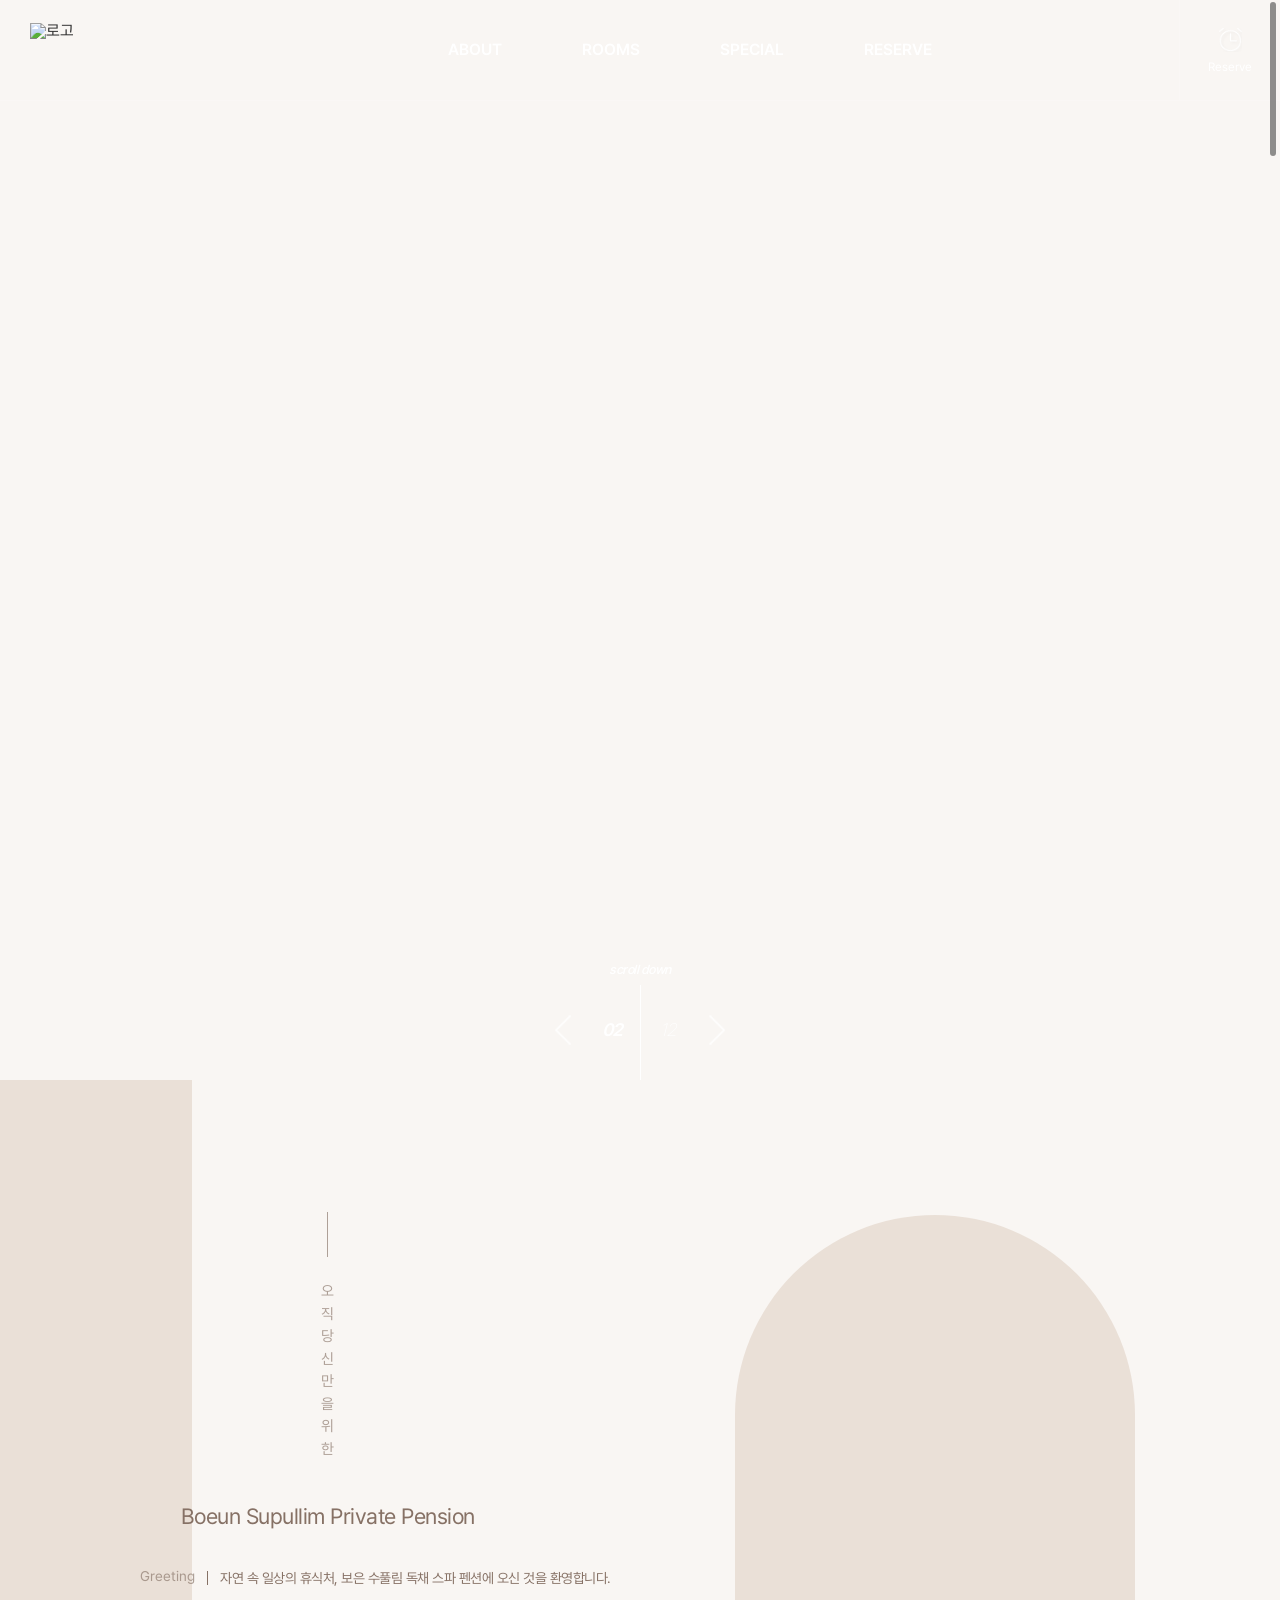
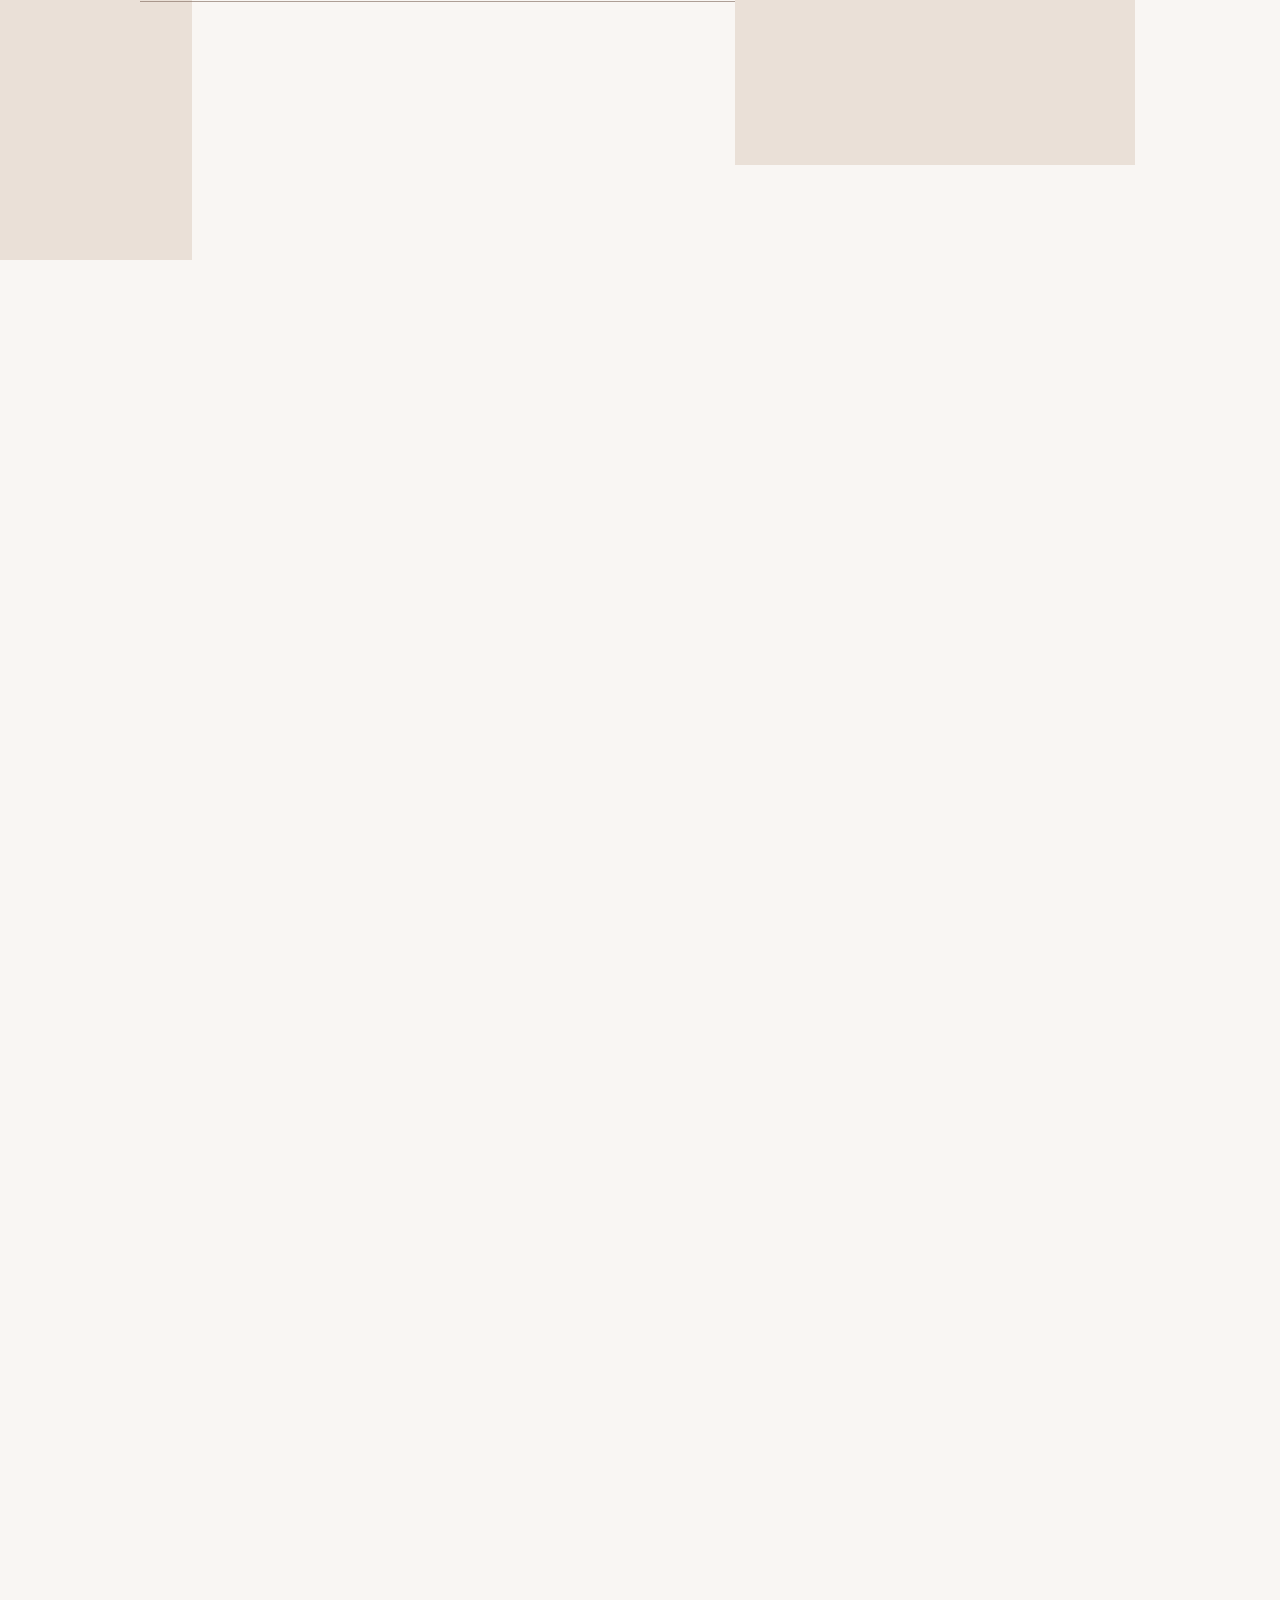
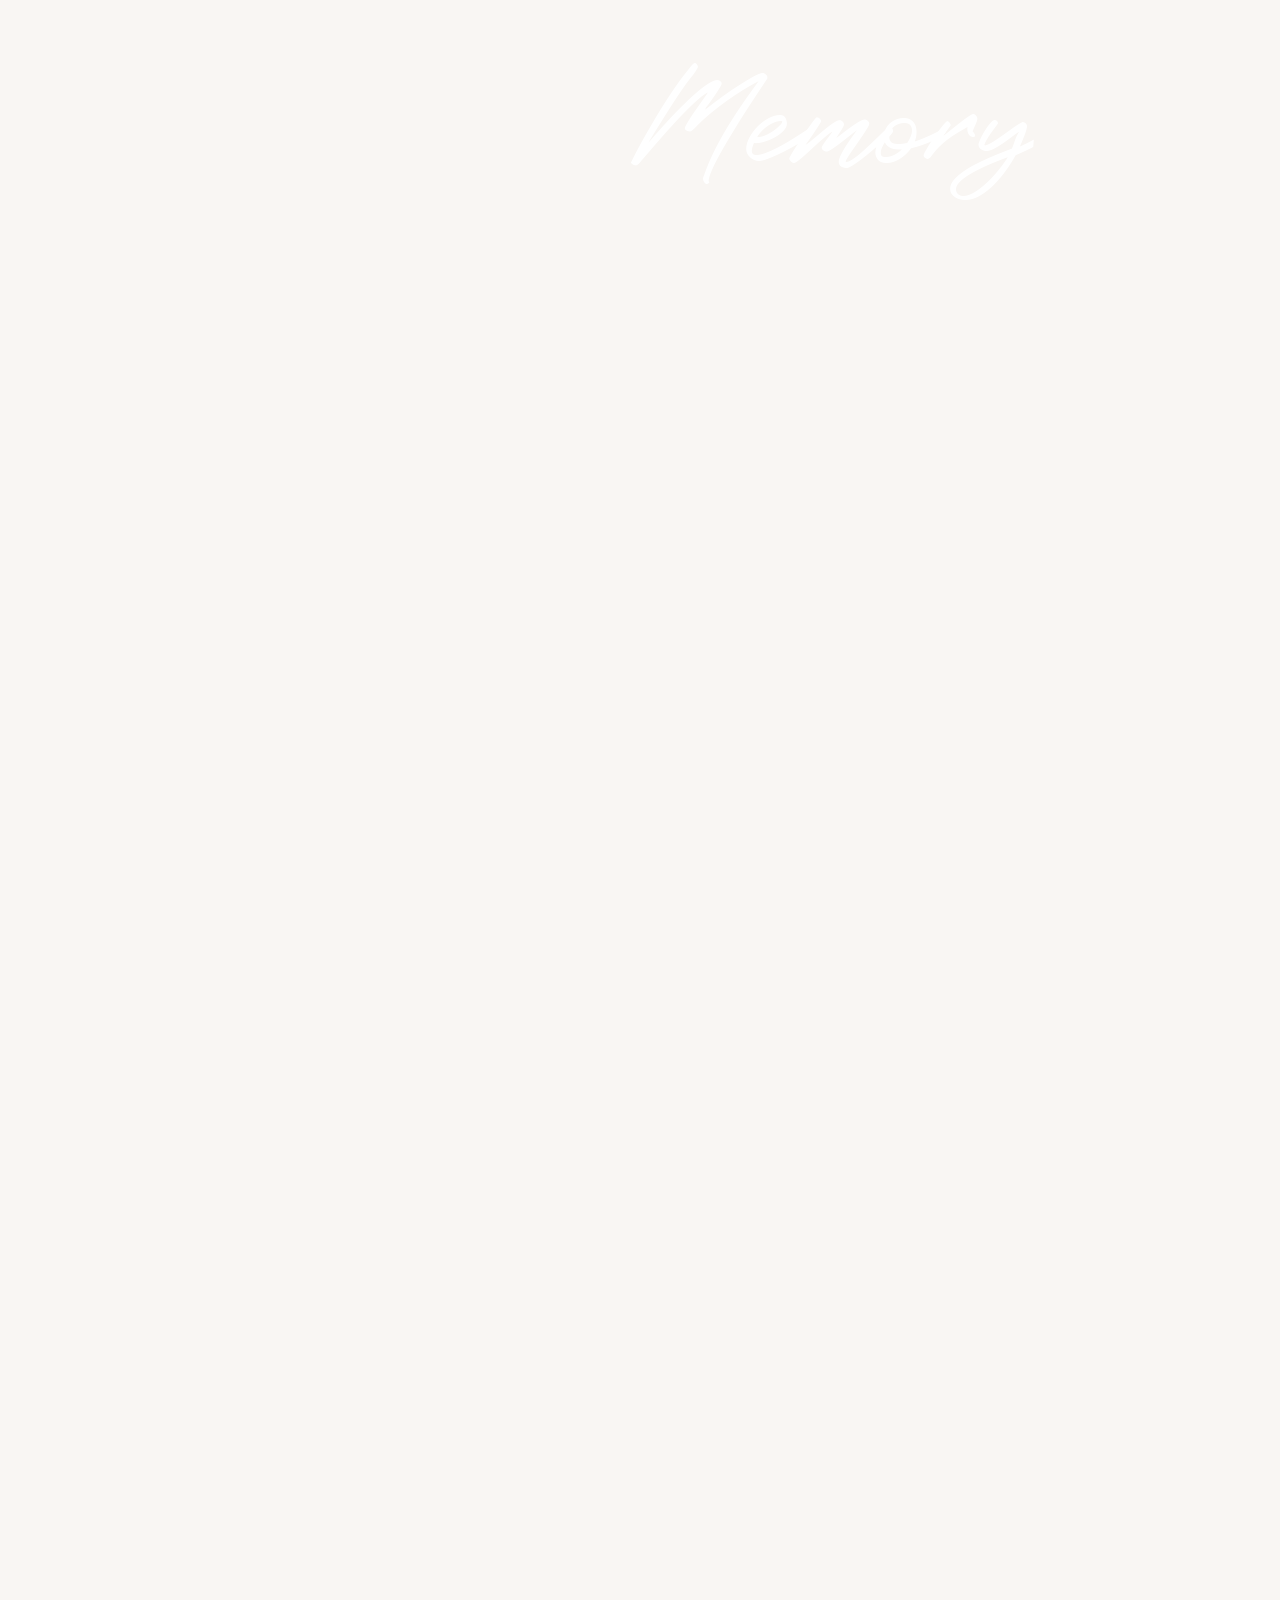
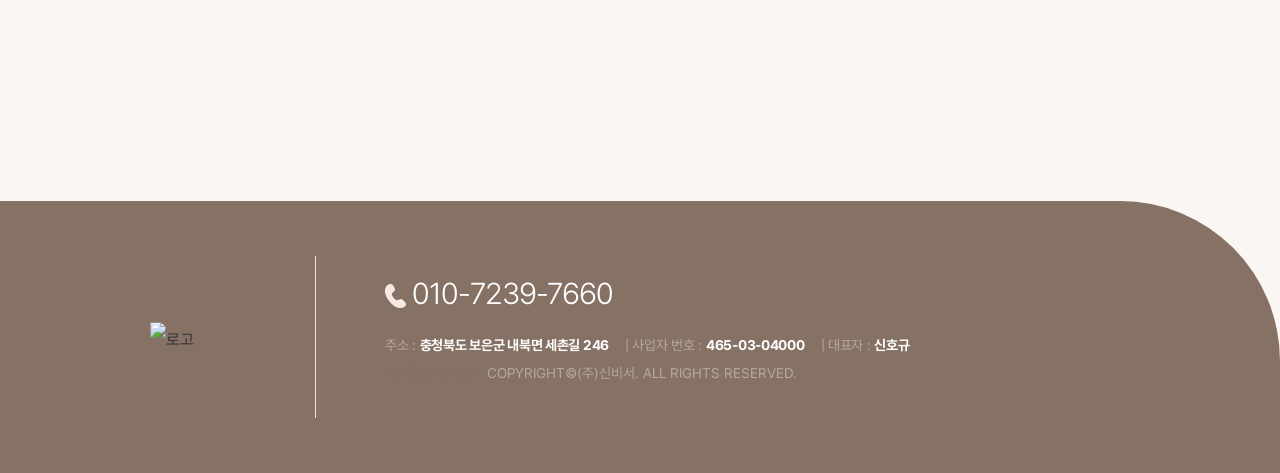
==== commit 24066153: "Update template code and site data" ====
--- a/index.html
+++ b/index.html
@@ -38,6 +38,8 @@
   <meta name="twitter:title" content="보은 수풀림 독채 스파 펜션 - 홈" />
   <meta name="twitter:description" content="하루에 한팀만을 위해 앞마당 계곡과 포레스트 뷰, 개별 수영장부터 불멍까지 자연 속 온전한 하루를 선물하는 독채 풀빌라 펜션 수풀림입니다." />
   <meta name="twitter:image" content="https://bookingplay-media.s3.amazonaws.com/item_images/2026/11/17/p6kvCeJtXhSl.jpg" />
+  <meta name="naver-site-verification" content="3ab7df9fbdded82efde75b40337d1fad5599d760" />
+  <meta name="google-site-verification" content="OZqsQPkpfrGFgScNeeUd-ow2UU2aCrLg32AwlxEQw7w" />
 </head>
 <body>
     <div id="wrap">
--- a/styles/theme.css
+++ b/styles/theme.css
@@ -1,11 +1,10 @@
 /* CDN Fonts */
-@import url('https://hangeul.pstatic.net/hangeul_static/css/maru-buri.css');
 @import url('https://cdn.jsdelivr.net/gh/orioncactus/pretendard/dist/web/static/pretendard.min.css');
 @import url('https://fonts.googleapis.com/css2?family=Noto+Serif+KR:wght@200;300;400;500;600;700;900&display=swap');
 
 /* CSS Variables */
 :root {
-  --font-ko-main: 'MaruBuri', sans-serif;
+  --font-ko-main: 'Pretendard', sans-serif;
   --font-ko-sub: 'Pretendard', sans-serif;
   --font-en-main: 'Roustel', serif;
   --color-primary: #eae0d7;
